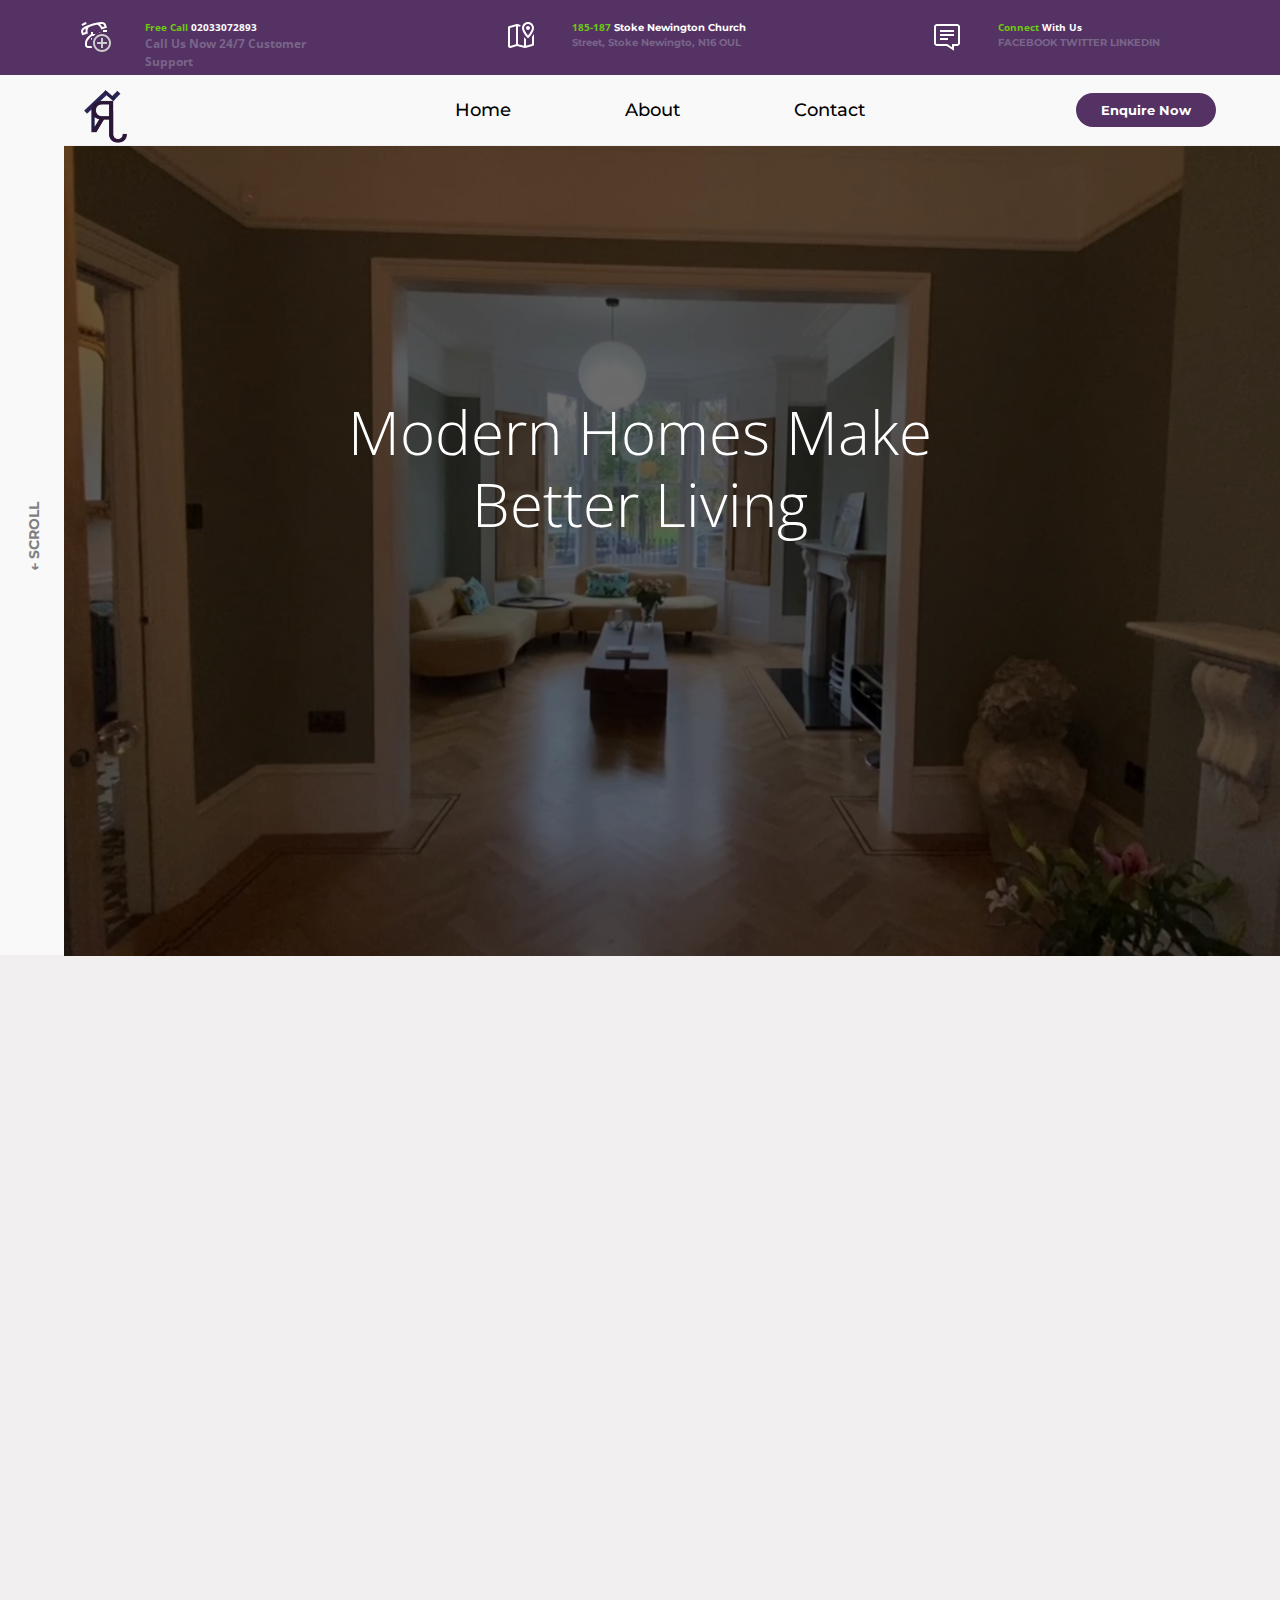
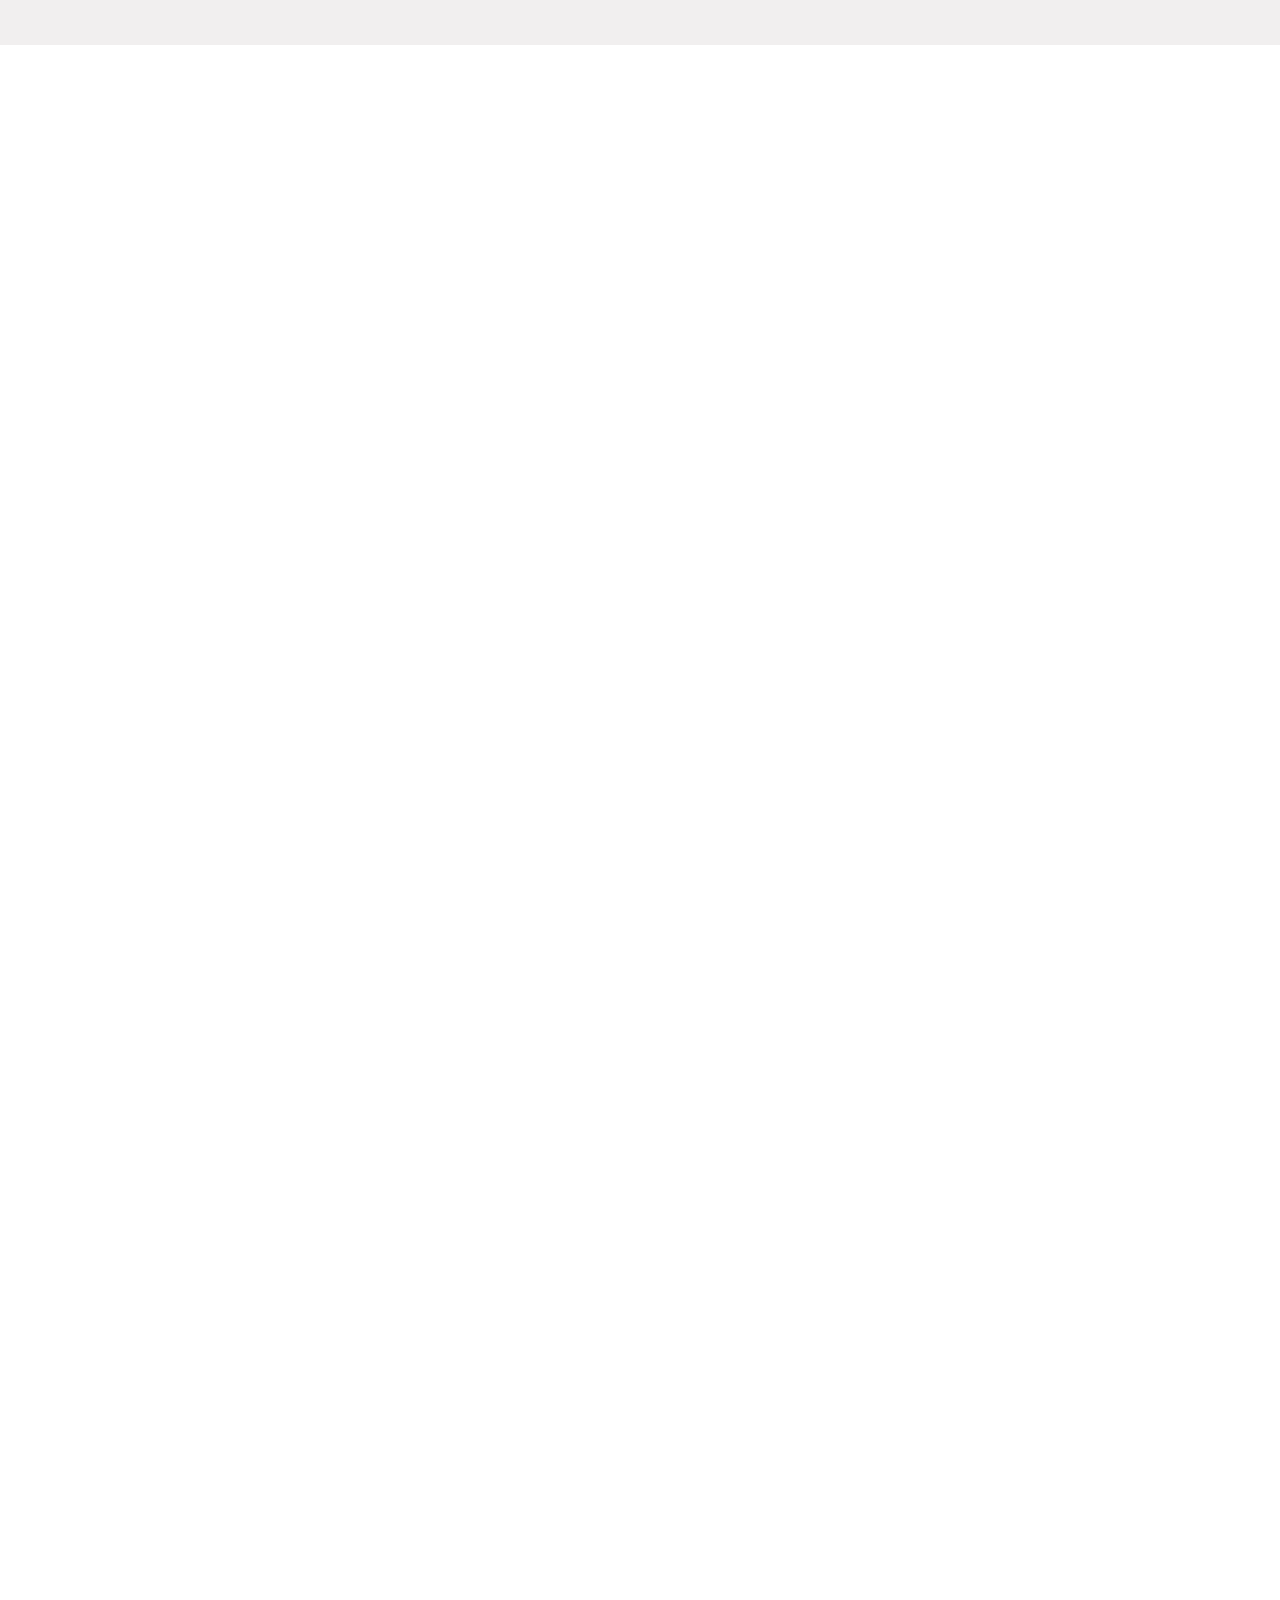
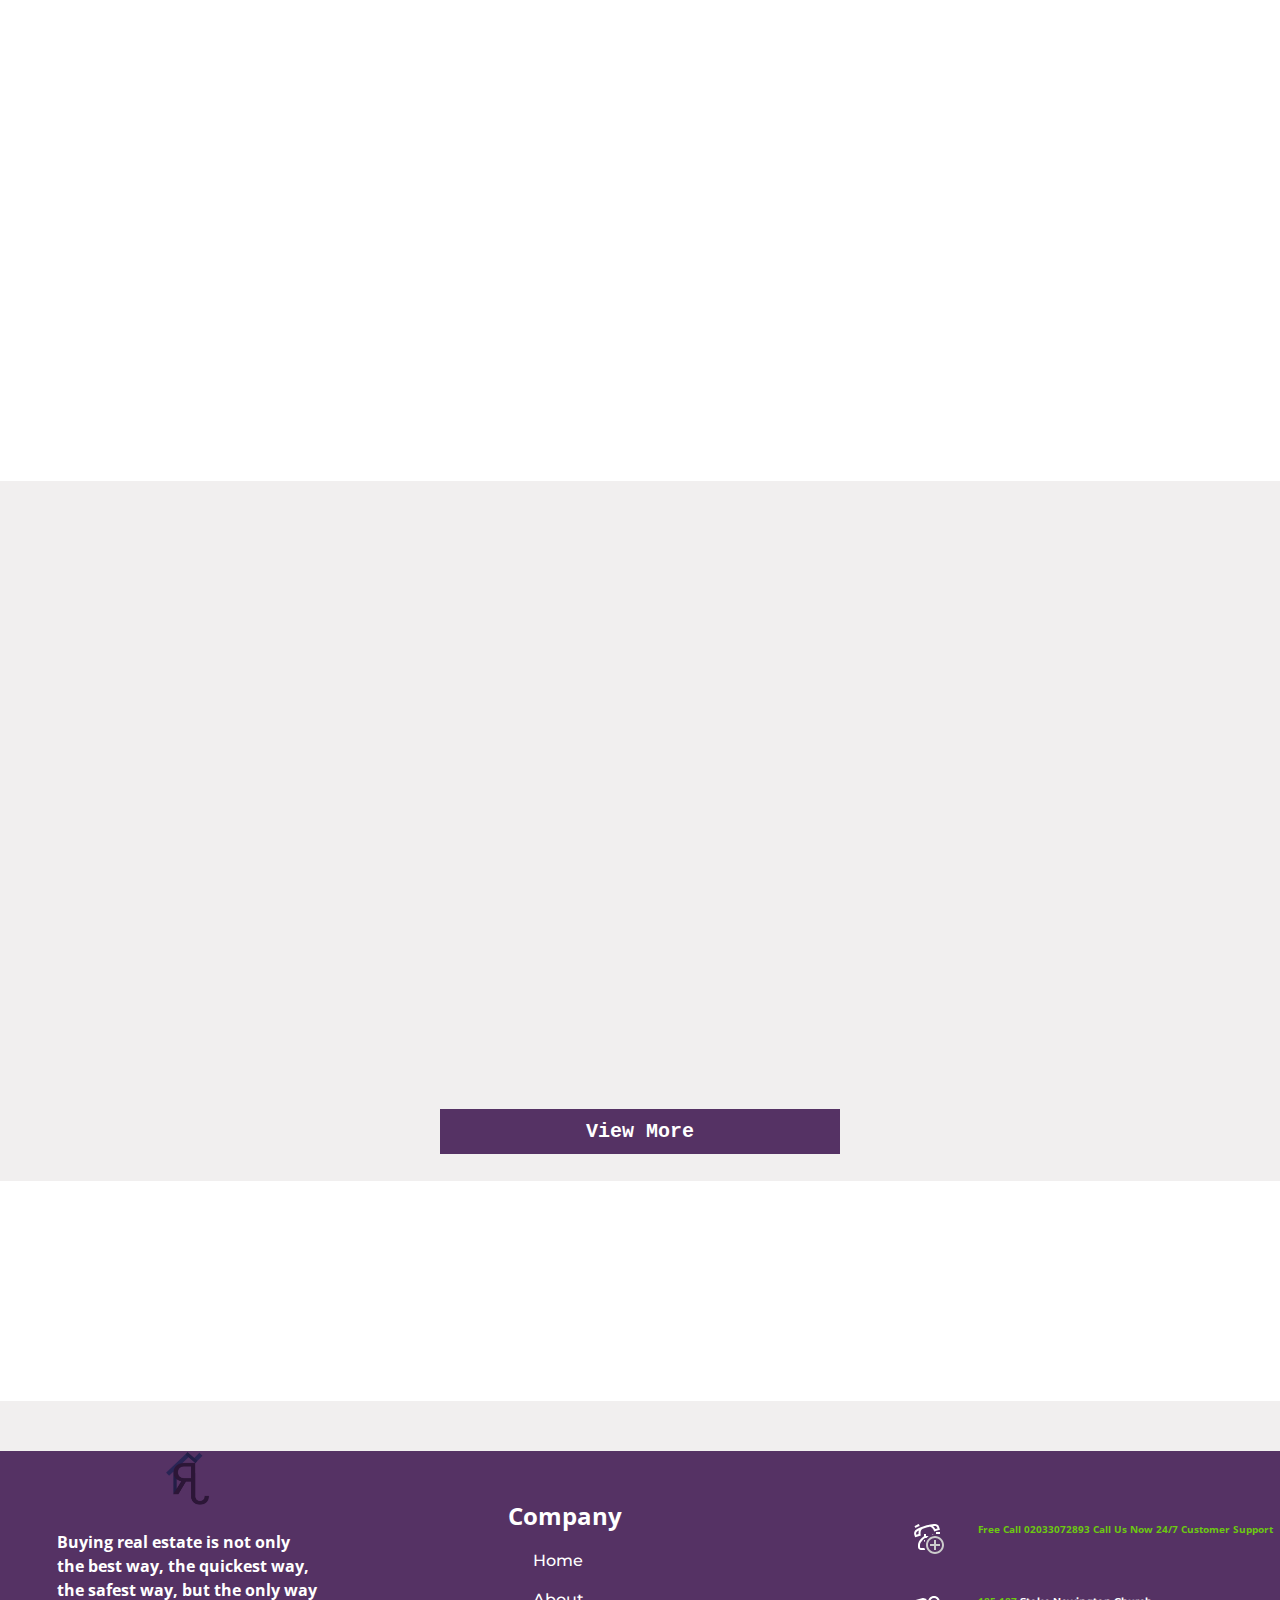
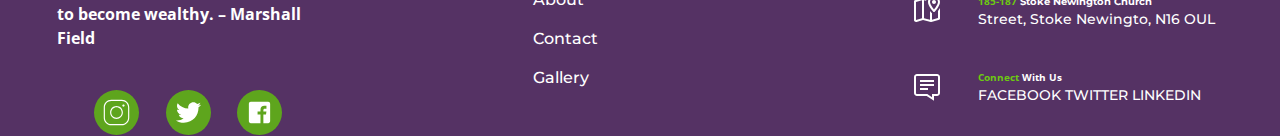
==== index.html @ d10f53e6 "changes to font-sizes" ====
<html lang="en">

<head>
    <link rel="stylesheet" href="stylesheet.css">
    <link rel="stylesheet" href="Gallery.html">
    <meta charset="UTF-8">
    <meta http-equiv="X-UA-Compatible" content="IE=edge">
    <meta name="viewport" content="width=device-width, initial-scale=1.0">
    <title>RPJ Landing Page</title>
</head>

<body>

<section class="Website-banner">
    <div class="banner">
        <div class=" banner2 phone">
            <svg class="svg-icon" xmlns="http://www.w3.org/2000/svg" x="0px" y="0px"
            width="32" height="32"
            viewBox="0 0 172 172"
            style=" fill:#000000;"><g fill="none" fill-rule="nonzero" stroke="none" stroke-width="1" stroke-linecap="butt" stroke-linejoin="miter" stroke-miterlimit="10" stroke-dasharray="" stroke-dashoffset="0" font-family="none" font-weight="none" font-size="none" text-anchor="none" style="mix-blend-mode: normal"><path d="M0,172v-172h172v172z" fill="none"></path><g id="original-icon" fill="#ffffff" opacity="0" visibility="hidden"><path d="M37.12109,11.16993c-10.70801,4.32519 -18.39257,8.52441 -23.89355,12.00976l5.79492,9.07031c4.87109,-3.14942 12.00977,-7.0127 22.12989,-11.16992zM123.96094,11.25391c-8.0625,0 -19.98828,1.0918 -36.44922,5.03906c-0.33594,0.08399 -0.62989,0.08399 -0.92382,0.16797v0.08399c-4.8291,1.17578 -9.95216,2.47753 -15.5791,4.19922c-5.62696,1.72168 -10.62402,3.44335 -15.28516,5.12304h-0.04199c-0.20997,0.04199 -0.41993,0.16797 -0.62989,0.25196c-15.99902,5.87891 -26.62305,11.58984 -33.38379,16.125c-3.82129,2.51953 -6.67676,6.25683 -8.48242,10.49804c-1.84766,4.24121 -2.7295,9.1543 -1.25977,13.9834l4.70313,15.41114l5.12305,-1.51172l5.12304,-1.5957l20.66016,-6.21484l-0.96582,-4.8291c0,0 -1.38574,-7.09668 -0.37793,-14.65527c0.5459,-3.82129 1.67969,-7.60059 3.61133,-10.58203c1.46972,-2.22559 3.31737,-4.07325 6.00487,-5.45899c0.042,0 0.08399,0 0.12598,0c0.67188,-0.37793 1.46973,-0.62989 2.30957,-0.92382c4.74511,-1.76368 9.99414,-3.52734 15.87304,-5.33301c6.04688,-1.84766 11.54785,-3.31739 16.58692,-4.49317c0.29395,-0.08398 0.5459,-0.12598 0.83984,-0.16797c0.50391,-0.12598 0.92383,-0.16797 1.42774,-0.29395c2.93945,-0.33594 5.41699,0.16797 7.85253,1.21778c3.2754,1.38574 6.34082,3.90527 8.86035,6.76074c5.08105,5.75293 7.85254,12.3877 7.85254,12.3877l1.84766,4.57715l20.70215,-6.25683l10.24609,-3.10743l-4.66114,-15.45312c-1.46972,-4.8291 -4.87109,-8.44043 -8.77636,-10.91797c-3.90527,-2.51953 -8.35645,-4.03125 -12.93359,-4.03125zM123.96094,22.00391c1.97364,0 4.8291,0.83984 7.09668,2.26758c2.26758,1.46972 3.86328,3.48534 4.3252,5.03906l1.55371,5.12304l-12.13574,3.69531c-1.30176,-2.72949 -2.35156,-5.87891 -7.05469,-11.16992c-1.30176,-1.51172 -2.89746,-2.89747 -4.53516,-4.28321c4.15723,-0.41992 7.89453,-0.67187 10.75,-0.67187zM36.95313,45.77149c-0.62989,2.01563 -1.13379,4.07324 -1.42773,6.04688c-0.96582,7.09668 -0.08399,10.24609 0.37793,13.26953l-12.13574,3.69531l-1.55372,-5.16504c-0.46191,-1.59571 -0.29394,-4.11524 0.79785,-6.59277c1.0918,-2.47754 2.98145,-4.74513 4.61915,-5.87891c2.35156,-1.59571 5.58496,-3.44336 9.32226,-5.375zM129,53.75v10.75h21.5v-10.75zM64.5,64.5v11.42188l-0.50391,0.33594c0,0 -7.76855,5.66895 -15.5371,14.19336c-7.81055,8.48242 -16.20899,19.94628 -16.20899,33.17382v10.75c0,8.86035 7.26465,16.125 16.125,16.125h86c8.86035,0 16.125,-7.26465 16.125,-16.125v-10.75c0,-13.22754 -8.39844,-24.69141 -16.16699,-33.17382c-7.81055,-8.52442 -15.5791,-14.19336 -15.5791,-14.19336l-0.50391,-0.33594v-11.42187h-10.75v10.75h-32.25v-10.75zM69.20313,86h44.34375c0.96582,0.75586 6.4248,4.70313 12.80761,11.67383c7.0127,7.64257 13.39551,17.67871 13.39551,25.95117v10.75c0,3.02344 -2.35156,5.375 -5.375,5.375h-86c-3.02344,0 -5.375,-2.35156 -5.375,-5.375v-10.75c0,-8.27246 6.38281,-18.30859 13.35352,-25.95117c6.4248,-6.97071 11.88378,-10.91797 12.8496,-11.67383zM64.5,96.75v10.75h10.75v-10.75zM86,96.75v10.75h10.75v-10.75zM107.5,96.75v10.75h10.75v-10.75zM64.5,118.25v10.75h10.75v-10.75zM86,118.25v10.75h10.75v-10.75zM107.5,118.25v10.75h10.75v-10.75z"></path></g><g id="subtracted-icon" fill="#ffffff"><path d="M41.15234,21.08008c-10.12011,4.15722 -17.25879,8.0205 -22.12989,11.16992l-5.79492,-9.07031c5.50098,-3.48535 13.18554,-7.68457 23.89355,-12.00976zM136.89453,15.28516c3.90527,2.47754 7.30665,6.08886 8.77636,10.91797l4.66114,15.45313l-10.24609,3.10743l-20.70215,6.25683l-1.84766,-4.57715c0,0 -2.77149,-6.63477 -7.85254,-12.3877c-2.51953,-2.85547 -5.58496,-5.375 -8.86035,-6.76074c-2.43554,-1.04981 -4.91308,-1.55372 -7.85253,-1.21778c-0.50391,0.12598 -0.92383,0.16797 -1.42774,0.29395c-0.29395,0.04199 -0.5459,0.08399 -0.83984,0.16797c-5.03906,1.17578 -10.54004,2.64551 -16.58692,4.49317c-5.87891,1.80567 -11.12793,3.56933 -15.87304,5.33301c-0.83984,0.29394 -1.6377,0.5459 -2.30957,0.92382c-0.04199,0 -0.08398,0 -0.12598,0c-2.6875,1.38574 -4.53516,3.2334 -6.00487,5.45899c-1.93165,2.98144 -3.06544,6.76074 -3.61133,10.58203c-1.00781,7.55859 0.37793,14.65527 0.37793,14.65527l0.96582,4.8291l-20.66016,6.21484l-5.12304,1.5957l-5.12305,1.51172l-4.70312,-15.41114c-1.46973,-4.82909 -0.58789,-9.74219 1.25977,-13.9834c1.80566,-4.24121 4.66112,-7.97851 8.48242,-10.49804c6.76074,-4.53516 17.38477,-10.24609 33.38379,-16.125c0.20996,-0.08399 0.41992,-0.20997 0.62989,-0.25196h0.04199c4.66114,-1.67969 9.6582,-3.40136 15.28516,-5.12304c5.62695,-1.72169 10.75,-3.02344 15.5791,-4.19922v-0.08399c0.29394,-0.08398 0.58789,-0.08398 0.92382,-0.16797c16.46094,-3.94726 28.38672,-5.03906 36.44922,-5.03906c4.57715,0 9.02832,1.51172 12.93359,4.03125zM113.21094,22.67578c1.6377,1.38574 3.2334,2.77149 4.53516,4.28321c4.70313,5.29101 5.75293,8.44043 7.05469,11.16992l12.13574,-3.69531l-1.55371,-5.12304c-0.46192,-1.55372 -2.05761,-3.56934 -4.3252,-5.03906c-2.26757,-1.42774 -5.12304,-2.26758 -7.09668,-2.26758c-2.85547,0 -6.59277,0.25196 -10.75,0.67188zM27.63086,51.14649c-1.6377,1.13378 -3.52734,3.40136 -4.61915,5.87891c-1.09179,2.47753 -1.25976,4.99706 -0.79785,6.59277l1.55372,5.16504l12.13574,-3.69531c-0.46192,-3.02344 -1.34375,-6.17285 -0.37793,-13.26953c0.29394,-1.97364 0.79784,-4.03125 1.42773,-6.04687c-3.7373,1.93164 -6.9707,3.77929 -9.32226,5.375zM150.5,53.75v10.75h-21.5v-10.75zM75.25,64.5v10.75h14.42144c-4.33526,3.05242 -8.24394,6.67207 -11.61707,10.75h-8.85124c-0.96582,0.75586 -6.4248,4.70313 -12.8496,11.67383c-6.97071,7.64257 -13.35352,17.67871 -13.35352,25.95117v10.75c0,3.02344 2.35156,5.375 5.375,5.375h18.36095c1.06404,3.74692 2.48929,7.34366 4.23552,10.75h-22.59647c-8.86035,0 -16.125,-7.26465 -16.125,-16.125v-10.75c0,-13.22754 8.39844,-24.69141 16.20899,-33.17382c7.76855,-8.52442 15.5371,-14.19336 15.5371,-14.19336l0.50391,-0.33594v-11.42187zM107.5,64.5h10.75v0.24236c-3.69058,0.33433 -7.28452,1.00947 -10.75,1.99359zM64.5,107.5v-10.75h6.47147c-1.74623,3.40634 -3.17147,7.00308 -4.23552,10.75z"></path></g><g><g id="Layer_1" fill="#cccccc"><g><path d="M123.625,75.25c-26.67075,0 -48.375,21.70425 -48.375,48.375c0,26.67075 21.70425,48.375 48.375,48.375c26.67075,0 48.375,-21.70425 48.375,-48.375c0,-26.67075 -21.70425,-48.375 -48.375,-48.375zM123.625,161.25c-20.7475,0 -37.625,-16.8775 -37.625,-37.625c0,-20.7475 16.8775,-37.625 37.625,-37.625c20.7475,0 37.625,16.8775 37.625,37.625c0,20.7475 -16.8775,37.625 -37.625,37.625z"></path><path d="M129,118.25v-21.5h-10.75v21.5h-21.5v10.75h21.5v21.5h10.75v-21.5h21.5v-10.75z"></path></g></g><g id="Layer_1" fill="#000000" opacity="0"><g><path d="M123.625,64.5c-32.594,0 -59.125,26.531 -59.125,59.125c0,32.594 26.531,59.125 59.125,59.125c32.594,0 59.125,-26.531 59.125,-59.125c0,-32.594 -26.531,-59.125 -59.125,-59.125z"></path></g></g></g></g></svg>
            <p class="bannerTxt"><span>Free Call <span class="span2">02033072893</span></span> Call Us Now 24/7 Customer Support</p>
        </div>
        <div class=" banner2 location">
            <svg class="svg-icon" xmlns="http://www.w3.org/2000/svg" x="0px" y="0px"
width="32" height="32"
viewBox="0 0 172 172"
style=" fill:#000000;"><g fill="none" fill-rule="nonzero" stroke="none" stroke-width="1" stroke-linecap="butt" stroke-linejoin="miter" stroke-miterlimit="10" stroke-dasharray="" stroke-dashoffset="0" font-family="none" font-weight="none" font-size="none" text-anchor="none" style="mix-blend-mode: normal"><path d="M0,172v-172h172v172z" fill="none"></path><g fill="#ffffff"><path d="M118.25,10.75c-17.7627,0 -32.25,14.4873 -32.25,32.25c0,11.96777 7.43261,24.22949 14.36133,34.26563c6.9707,10.07813 13.89941,17.72071 13.89941,17.72071c1.04981,1.13378 2.47754,1.76367 3.98926,1.76367c1.51172,0 2.93946,-0.62989 3.98926,-1.76367c0,0 6.92871,-7.64258 13.85742,-17.72071c6.97071,-10.03614 14.40332,-22.29785 14.40332,-34.26562c0,-17.7627 -14.4873,-32.25 -32.25,-32.25zM118.25,21.5c11.92578,0 21.5,9.57422 21.5,21.5c0,6.84473 -6.00489,18.77051 -12.47168,28.21875c-4.53516,6.50879 -6.67676,8.77636 -9.02832,11.50586c-2.35156,-2.7295 -4.49317,-4.99707 -9.02832,-11.50586c-6.46679,-9.44824 -12.47168,-21.37402 -12.47168,-28.21875c0,-11.92578 9.57422,-21.5 21.5,-21.5zM60.42676,21.66797c-0.92383,-0.25195 -1.88965,-0.25195 -2.72949,0.04199l-43,12.09375c-2.35156,0.62989 -3.94727,2.77149 -3.94727,5.16504v100.61328c0,3.35938 1.51172,6.4248 4.11524,8.48243c2.6455,2.05761 6.00487,2.72949 9.40625,1.88965l34.9375,-10.03614l41.61425,10.41406c0.41993,0.12598 0.88184,0.16797 1.30176,0.16797c0.50391,0 0.96582,-0.08398 1.46973,-0.20996l43,-12.26172c2.30957,-0.62989 3.90527,-2.77149 3.90527,-5.16504v-58.11719c-3.48535,5.9209 -7.22266,11.3379 -10.75,15.95703v38.12891l-32.25,9.19629v-34.72754c-0.37793,-0.37793 -0.83984,-0.67187 -1.17578,-1.09179c-2.0996,-2.30957 -5.66895,-6.42481 -9.57422,-11.50586v47.53516l-32.25,-8.0625v-96.41406l11.42188,2.85547c0.20996,-1.46973 0.46192,-2.89746 0.83984,-4.2832c0.41993,-1.93165 1.00781,-3.7793 1.72168,-5.54297c0.08399,-0.20997 0.08399,-0.37794 0.16797,-0.5879zM118.25,32.25c-5.9209,0 -10.75,4.8291 -10.75,10.75c0,5.9209 4.8291,10.75 10.75,10.75c5.9209,0 10.75,-4.8291 10.75,-10.75c0,-5.9209 -4.8291,-10.75 -10.75,-10.75zM53.75,33.97168v96.37207l-32.25,9.23828v-96.54004z"></path></g></g></svg>
            <p class="bannerTxt"><span>185-187 <a href="https://www.google.com/maps/place/Hunters/@51.5611135,-0.0852266,17z/data=!3m1!4b1!4m5!3m4!1s0x48761c7cb82a6807:0x369b32b5ddc1a709!8m2!3d51.5611135!4d-0.0830379"><span class="span2">Stoke Newington Church</span></span>Street, Stoke Newingto, N16 OUL</a></p>
        </div>
        <div class=" banner2 socail">
            <svg class="svg-icon" xmlns="http://www.w3.org/2000/svg" x="0px" y="0px"
width="32" height="32"
viewBox="0 0 172 172"
style=" fill:#000000;"><g fill="none" fill-rule="nonzero" stroke="none" stroke-width="1" stroke-linecap="butt" stroke-linejoin="miter" stroke-miterlimit="10" stroke-dasharray="" stroke-dashoffset="0" font-family="none" font-weight="none" font-size="none" text-anchor="none" style="mix-blend-mode: normal"><path d="M0,172v-172h172v172z" fill="none"></path><g fill="#ffffff"><path d="M26.875,21.5c-8.86035,0 -16.125,7.26465 -16.125,16.125v86c0,8.86035 7.26465,16.125 16.125,16.125h52.1123l39.2627,26.16114v-26.16114h16.125c8.86035,0 16.125,-7.26465 16.125,-16.125v-86c0,-8.86035 -7.26465,-16.125 -16.125,-16.125zM26.875,32.25h107.5c3.02344,0 5.375,2.35156 5.375,5.375v86c0,3.02344 -2.35156,5.375 -5.375,5.375h-26.875v16.83886l-25.2373,-16.83886h-55.3877c-3.02344,0 -5.375,-2.35156 -5.375,-5.375v-86c0,-3.02344 2.35156,-5.375 5.375,-5.375zM43,53.75v10.75h75.25v-10.75zM43,75.25v10.75h75.25v-10.75zM43,96.75v10.75h43v-10.75z"></path></g></g></svg>
            <p class="bannerTxt"><span>Connect <span class="span2">With Us</span></span><a href="https://en-gb.facebook.com/" target="_blank">FACEBOOK </a><a href="#">TWITTER </a><a href="#">LINKEDIN</a></p>
        </div>
    </div>
</section>

        
    <section class="showcase">

        <header>
            <a class="logo-link" href="index.html"><img src="RPJ LOGO.png" class="logo" alt="Company logo"></a>
            <input type="checkbox" id="nav-toggle" class="nav-toggle">
            <nav>
                <ul class="nav_links">
                    <li><a href="index.html">Home</a></li>
                    <li><a href="About.html">About</a></li>
                    <li><a href="#contact">Contact</a></li>
                </ul>
            </nav>
            <label for="nav-toggle" class="nav-toggle-label">
                <span></span>
            </label>
            <a href="#contact" class="cta"><button>Enquire Now</button></a>
        </header>
        <div class="hero--container">
            <div class="aside">
                <a class="scroll" href="#about"><p> ← SCROLL</p></a>
              </div>
        <div class="video-container">
            <video id="background-vid" src="Brooke Road clip.mp4" width="100%" autoplay muted loop playsinline></video>
        </div>
        <div class="content">
            <h1>Modern Homes Make Better Living</h1>
            <h3 class="reveal">Video Landing Page</h3>
            <a href="#about" class="btn reveal">Read More</a>
        </div>
    </div>

    </section>

    <div  class="about-Container">
        <div id="about" class="content-About reveal2">
            <h2>RPJ Properties</h2>
            <p>RPJ Development is one of London’s leading residential-led mixed-used developers.</p>
            <p>Our focus on unlocking value from complex urban settings has enabled us to transform London’s landscape and deliver high-quality housing and spaces for people to live, play and work in.</p>
            <p>Our developments reflect the diversity, vibrancy and eminence of one of the most inspiring cities in the world. Bespoke design and uncompromising quality define us.</p>
            <a href="About.html" class="anchor-button"><button class="cta-btn">View More</button></a>
        </div>
    </div>




<div class="empty-space3"></div>

<section class="Gallery-2 reveal">

    <h2 class="Gallery-cta">Why Choose RPJ Properties</h2>
    <br>
    <h3 class="Gallery-cta">EXPERIENCE THE DIFFERENCE</h3>
    <p class="Gallery-cta">RPJ Development is a leading UK property investment company with a wealth of experience in delivering landmark residential developments. We’ve helped deliver a portfolio worth over £717 million, meaning we understand the property market.<br><br>
    From our market research to our distribution and award-winning customer service, RPJ Properties can take the hassle out of investing, providing a truly hands-off experience. We do the hard work. You get the benefits.</p>
        <div class="Gallery-Container1">
        <div class="Gallery-Container2">
            <div class= "one grid-img">
                <div class="Gallery-content">
                <h2>105 BroadWay</h2>
                <h4>London</h4>
                <h5>1-Bed Apartment, 2-Bed Apartment</h5>
            </div>
            </div>

            <div class="two grid-img">
                <div class="Gallery-content">
                    <h2>Pavilion Road</h2>
                    <h4>London</h4>
                    <h5>3-Bed House</h5>
                </div>
            </div>
            <div class="three grid-img">
                <div class="Gallery-content">
                    <h2>St Martins's Close</h2>
                    <h4>Birmingham</h4>
                    <h5>Sold Out</h5>
                </div>
            </div>
            <div class="four grid-img">
                <div class="Gallery-content">
                    <h2>The Grand Exchange</h2>
                    <h4>London</h4>
                    <h5>Sold Out</h5>
                </div>
            </div>
            <div class="five grid-img">
                <div class="Gallery-content">
                    <h2>Queen's Court</h2>
                    <h4>London</h4>
                    <h5>Sold Out</h5>
                </div>
            </div>
            <div class="six grid-img">
                <div class="Gallery-content">
                    <h2>Lockside Wharf</h2>
                    <h4>London</h4>
                    <h5>Sold Out</h5>
                </div>
            </div>
        </div>
      
            
        <div class="button-div">
            <a href="Gallery.html" class="anchor-button"><button class="cta-btn">View More</button></a>
    </div>
    </div>

    <section class="mobile-development">
        <div class="Developments-container2">
            <div class="properties-container">
                <div class="property-card-container">
                <div class="property one">
                    <div class="Gallery-content">
                        <h2>Pavilion Road</h2>
                        <h4>London</h4>
                        <h5>3-Bed House</h5>
                    </div>
                </div>
                <div class="property two">
                    <div class="Gallery-content">
                        <h2>Pavilion Road</h2>
                        <h4>London</h4>
                        <h5>3-Bed House</h5>
                    </div>
                </div>
                <div class="property three">
                    <div class="Gallery-content">
                        <h2>St Martins's Close</h2>
                        <h4>Birmingham</h4>
                        <h5>Sold Out</h5>
                    </div>
                </div>
                <div class="property four">
                    <div class="Gallery-content">
                        <h2>The Grand Exchange</h2>
                        <h4>London</h4>
                        <h5>Sold Out</h5>
                    </div> 
                </div>
                
            </div>
            </div>
            <div class="button-div">
                <a href="Gallery.html" class="anchor-button"><button class="cta-btn">View More</button></a>
            </div>
        </section>
    </section>

    
   

    <div class="faqs-section reveal">
        <div class="faq-container">
            <h2>Frequently Asked Questions</h2>
            <div class="accordion">
                <div class="accordion-items">
                    <button id="accordion-button-1" aria-expanded="false">
                        <span class="accordion-title">CAN INTERNATIONAL INVESTORS BUY PROPERTY IN THE UK?</span>
                        <span class="icon" aria-hidden="true"></span>
                    </button>
                    <div class="accordion-content">
                        <p>UK property has long been a safe haven for overseas investors, and in recent months, the number of overseas landlords in the market has reached an all-time high.
                            According to research, there are around 184,000 international landlords with UK properties, which has increased 19% in the past five years alone.
                            While the process of purchasing UK property from overseas is generally a longer process and comes with more considerations, the returns often compensate for these. For overseas landlords purchasing additional property in the UK, a 3% charge will need to be paid.
                            This 3% will also be stacked with the 2% Stamp Duty Land Tax surcharge that applies to overseas investors.</p>
                    </div>
                </div>

                <div class="accordion-items">
                    <button id="accordion-button-1" aria-expanded="false">
                        <span class="accordion-title">CAN OVERSEAS BUYERS GET A UK BUY-TO-LET MORTGAGE?</span>
                        <span class="icon" aria-hidden="true"></span>
                    </button>
                    <div class="accordion-content">
                        <p>The most common ways for an international investor to buy a property is either through cash or by using a specialist buy-to-let product.
                            In the current market, there’s plenty of mortgage products available including specialist products for non-residents and expats. The most important thing? It pays to shop around as speaking with an expert can usually result in you finding the ideal product to suit your needs.</p>
                    </div>
                </div>

                <div class="accordion-items">
                    <button id="accordion-button-1" aria-expanded="false">
                        <span class="accordion-title">CAN I ATTAIN RESIDENCY THROUGH BUYING A UK PROPERTY INVESTMENT?</span>
                        <span class="icon" aria-hidden="true"></span>
                    </button>
                    <div class="accordion-content">
                        <p>No, buying a house in the UK (to live or for buy-to-let) as a non-resident does not give you the right to live in the UK.
                            You will not receive any immigration permissions for buying a UK property and if you are interested in acquiring permanent residency, there are other routes you should take.
                            You can, however, apply for an Investor Visa which is one way of gaining residency in the UK.</p>
                    </div>
                </div>

                <div class="accordion-items">
                    <button id="accordion-button-1" aria-expanded="false">
                        <span class="accordion-title">HOW MANY UK TAXES ARE THERE?</span>
                        <span class="icon" aria-hidden="true"></span>
                    </button>
                    <div class="accordion-content">
                        <p>In the UK, there are several taxes to consider. From Income Tax to Inheritance Tax and Capital Gains Tax, living – or investing – in the UK comes with a variety of different responsibilities.
                            For property investors, the key taxes to be aware of are: Income Tax, Stamp Duty Land Tax, Inheritance Tax and Capital Gains Tax. For those who have plans of staying in the market for a long period of time, it’s crucial to be prepared for every one of these taxes.
                             While Stamp Duty Land Tax will need to be paid when purchasing the property, any rental income will be subject to Income Tax. Additionally, Capital Gains Tax will need to be paid on the sale of the property and estates worth over £325,000 will be subject to Inheritance Tax.</p>
                    </div>
                </div>
            </div>
        </div>
    </div>

    <section class="blog">
        <div class="News-container">
            <div class="blog-container reveal">
                <div class="blog-header"><h2>NEWS AND RESEARCH</h2></div>
                <div class="blog-article-container">
                <div class="blog-post">
                    <img src="steve-smith-Zvvu4zRKijE-unsplash.jpg" alt="">
                    <h4>Interest Rates Rise to 0.5% - What Does It Mean for Investors?</h4>
                   <a class="read-more" href="#"><h3>READ MORE</h3></a> 
                </div>
                <div class="blog-post no-2">
                    <img class="blog-img" src="roselyn-tirado-GDWmu0bFfS4-unsplash.jpg" alt="">
                    <h4>Top 10 Tips for Decorating A Buy-to-Let Property</h4>
                    <a class="read-more" href="#"><h3>READ MORE</h3></a>
                </div>
                <div class="blog-post no-3">
                    <img src="visual-stories-micheile-SoT4-mZhyhE-unsplash.jpg" alt="">
                    <h4>Top 5 Investment Habits to Take into 2022</h4>
                    <a class="read-more" href="#"><h3>READ MORE</h3></a>
                </div>
                <div class="blog-post no-4">
                    <img src="ebba-thoresson-O9vsfZq8UWw-unsplash.jpg" alt="">
                    <h4>Supporting Transition to a Greener Economy</h4>
                    <a class="read-more" href="#"><h3>READ MORE</h3></a>
                </div>
            </div>
            </div>
            <div class="button-div blog-button">
                <a href="index.html" class="anchor-button"><button class="cta-btn">View More</button></a>
            </div>
        </div>
    </section>

        <div class="social-footer ">
            <div class="icon-Container">
                <div class="sm-icon reveal"><a href="#"><svg xmlns="http://www.w3.org/2000/svg" x="0px" y="0px"
                    width="29" height="29"
                    viewBox="0 0 172 172"
                    style=" fill:#000000;"><g fill="none" fill-rule="nonzero" stroke="none" stroke-width="1" stroke-linecap="butt" stroke-linejoin="miter" stroke-miterlimit="10" stroke-dasharray="" stroke-dashoffset="0" font-family="none" font-weight="none" font-size="none" text-anchor="none" style="mix-blend-mode: normal"><path d="M0,172v-172h172v172z" fill="none"></path><g fill="#ffffff"><path d="M55.04,10.32c-24.65626,0 -44.72,20.06374 -44.72,44.72v61.92c0,24.65626 20.06374,44.72 44.72,44.72h61.92c24.65626,0 44.72,-20.06374 44.72,-44.72v-61.92c0,-24.65626 -20.06374,-44.72 -44.72,-44.72zM55.04,17.2h61.92c20.9375,0 37.84,16.9025 37.84,37.84v61.92c0,20.9375 -16.9025,37.84 -37.84,37.84h-61.92c-20.9375,0 -37.84,-16.9025 -37.84,-37.84v-61.92c0,-20.9375 16.9025,-37.84 37.84,-37.84zM127.28,37.84c-3.79972,0 -6.88,3.08028 -6.88,6.88c0,3.79972 3.08028,6.88 6.88,6.88c3.79972,0 6.88,-3.08028 6.88,-6.88c0,-3.79972 -3.08028,-6.88 -6.88,-6.88zM86,48.16c-20.85771,0 -37.84,16.98229 -37.84,37.84c0,20.85771 16.98229,37.84 37.84,37.84c20.85771,0 37.84,-16.98229 37.84,-37.84c0,-20.85771 -16.98229,-37.84 -37.84,-37.84zM86,55.04c17.13948,0 30.96,13.82052 30.96,30.96c0,17.13948 -13.82052,30.96 -30.96,30.96c-17.13948,0 -30.96,-13.82052 -30.96,-30.96c0,-17.13948 13.82052,-30.96 30.96,-30.96z"></path></g></g></svg></a></div>
                <div class="sm-icon reveal"><a href="#"><svg xmlns="http://www.w3.org/2000/svg" x="0px" y="0px"
                    width="29" height="29"
                    viewBox="0 0 172 172"
                    style=" fill:#000000;"><g fill="none" fill-rule="nonzero" stroke="none" stroke-width="1" stroke-linecap="butt" stroke-linejoin="miter" stroke-miterlimit="10" stroke-dasharray="" stroke-dashoffset="0" font-family="none" font-weight="none" font-size="none" text-anchor="none" style="mix-blend-mode: normal"><path d="M0,172v-172h172v172z" fill="none"></path><g fill="#ffffff"><path d="M160.53333,39.77213c-5.4868,2.43667 -11.38067,4.0764 -17.56693,4.816c6.31813,-3.784 11.1628,-9.77533 13.44467,-16.91907c-5.90533,3.50307 -12.4528,6.04867 -19.42453,7.42467c-5.57853,-5.94547 -13.52493,-9.66067 -22.31987,-9.66067c-16.8904,0 -30.5816,13.69693 -30.5816,30.5816c0,2.39653 0.2752,4.73573 0.7912,6.966c-25.41587,-1.2728 -47.94787,-13.4504 -63.038,-31.9576c-2.62587,4.51787 -4.13373,9.7696 -4.13373,15.38253c0,10.60667 5.39507,19.9692 13.59947,25.45027c-5.01093,-0.16053 -9.72947,-1.53653 -13.85173,-3.82413c0,0.13187 0,0.25227 0,0.38413c0,14.82067 10.53787,27.18173 24.53293,29.98533c-2.5628,0.69947 -5.26893,1.07213 -8.06107,1.07213c-1.96653,0 -3.8872,-0.19493 -5.75053,-0.54467c3.89293,12.14893 15.1876,20.99547 28.5692,21.242c-10.46333,8.2044 -23.65,13.09493 -37.98333,13.09493c-2.46533,0 -4.902,-0.14333 -7.29853,-0.43c13.5364,8.67453 29.60693,13.73707 46.88147,13.73707c56.25547,0 87.00907,-46.60053 87.00907,-87.0148c0,-1.3244 -0.02867,-2.64307 -0.086,-3.956c5.97987,-4.3172 11.16853,-9.7008 15.26787,-15.82973z"></path></g></g></svg></a></div>
                <div class="sm-icon reveal">
                    <a href="#"><svg xmlns="http://www.w3.org/2000/svg" x="0px" y="0px"
                        width="29" height="29"
                        viewBox="0 0 172 172" 
                        style=" fill:#000000;"><g fill="none" fill-rule="nonzero" stroke="none" stroke-width="1" stroke-linecap="butt" stroke-linejoin="miter" stroke-miterlimit="10" stroke-dasharray="" stroke-dashoffset="0" font-family="none" font-weight="none" font-size="none" text-anchor="none" style="mix-blend-mode: normal"><path d="M0,172v-172h172v172z" fill="none"></path><g fill="#ffffff"><path d="M137.6,22.93333h-103.2c-6.33533,0 -11.46667,5.13133 -11.46667,11.46667v103.2c0,6.33533 5.13133,11.46667 11.46667,11.46667h57.33333v-51.6h-17.2v-17.2h17.2v-9.2364c0,-17.48667 8.51973,-25.1636 23.05373,-25.1636c6.96027,0 10.64107,0.516 12.384,0.75107v16.44893h-9.91293c-6.16907,0 -8.3248,3.25653 -8.3248,9.84987v7.35013h18.08293l-2.45387,17.2h-15.62907v51.6h28.66667c6.33533,0 11.46667,-5.13133 11.46667,-11.46667v-103.2c0,-6.33533 -5.13707,-11.46667 -11.46667,-11.46667z"></path></g></g></svg></a>
                </div>
            </div>
        </div>


   
 

   
            </div>
        </div>
    </section>
    <div class="empty-space3"></div>
    <div class="Footer">
        <div class="footer-logo">
            <a href="index.html"><img src="RPJ LOGO.png" class="footer_logo" alt="Company logo"></a> 
            <h4>Buying real estate is not only the best way, the quickest way, the safest way, but the only way to become wealthy. – Marshall Field</h4>
            <div class="icons2">
            <div class="footer-icons"><svg xmlns="http://www.w3.org/2000/svg" x="0px" y="0px"
                width="29" height="29"
                viewBox="0 0 172 172"
                style=" fill:#000000;"><g fill="none" fill-rule="nonzero" stroke="none" stroke-width="1" stroke-linecap="butt" stroke-linejoin="miter" stroke-miterlimit="10" stroke-dasharray="" stroke-dashoffset="0" font-family="none" font-weight="none" font-size="none" text-anchor="none" style="mix-blend-mode: normal"><path d="M0,172v-172h172v172z" fill="none"></path><g fill="#ffffff"><path d="M55.04,10.32c-24.65626,0 -44.72,20.06374 -44.72,44.72v61.92c0,24.65626 20.06374,44.72 44.72,44.72h61.92c24.65626,0 44.72,-20.06374 44.72,-44.72v-61.92c0,-24.65626 -20.06374,-44.72 -44.72,-44.72zM55.04,17.2h61.92c20.9375,0 37.84,16.9025 37.84,37.84v61.92c0,20.9375 -16.9025,37.84 -37.84,37.84h-61.92c-20.9375,0 -37.84,-16.9025 -37.84,-37.84v-61.92c0,-20.9375 16.9025,-37.84 37.84,-37.84zM127.28,37.84c-3.79972,0 -6.88,3.08028 -6.88,6.88c0,3.79972 3.08028,6.88 6.88,6.88c3.79972,0 6.88,-3.08028 6.88,-6.88c0,-3.79972 -3.08028,-6.88 -6.88,-6.88zM86,48.16c-20.85771,0 -37.84,16.98229 -37.84,37.84c0,20.85771 16.98229,37.84 37.84,37.84c20.85771,0 37.84,-16.98229 37.84,-37.84c0,-20.85771 -16.98229,-37.84 -37.84,-37.84zM86,55.04c17.13948,0 30.96,13.82052 30.96,30.96c0,17.13948 -13.82052,30.96 -30.96,30.96c-17.13948,0 -30.96,-13.82052 -30.96,-30.96c0,-17.13948 13.82052,-30.96 30.96,-30.96z"></path></g></g></svg></div>
                <div class="footer-icons"><svg xmlns="http://www.w3.org/2000/svg" x="0px" y="0px"
                    width="29" height="29"
                    viewBox="0 0 172 172"
                    style=" fill:#000000;"><g fill="none" fill-rule="nonzero" stroke="none" stroke-width="1" stroke-linecap="butt" stroke-linejoin="miter" stroke-miterlimit="10" stroke-dasharray="" stroke-dashoffset="0" font-family="none" font-weight="none" font-size="none" text-anchor="none" style="mix-blend-mode: normal"><path d="M0,172v-172h172v172z" fill="none"></path><g fill="#ffffff"><path d="M160.53333,39.77213c-5.4868,2.43667 -11.38067,4.0764 -17.56693,4.816c6.31813,-3.784 11.1628,-9.77533 13.44467,-16.91907c-5.90533,3.50307 -12.4528,6.04867 -19.42453,7.42467c-5.57853,-5.94547 -13.52493,-9.66067 -22.31987,-9.66067c-16.8904,0 -30.5816,13.69693 -30.5816,30.5816c0,2.39653 0.2752,4.73573 0.7912,6.966c-25.41587,-1.2728 -47.94787,-13.4504 -63.038,-31.9576c-2.62587,4.51787 -4.13373,9.7696 -4.13373,15.38253c0,10.60667 5.39507,19.9692 13.59947,25.45027c-5.01093,-0.16053 -9.72947,-1.53653 -13.85173,-3.82413c0,0.13187 0,0.25227 0,0.38413c0,14.82067 10.53787,27.18173 24.53293,29.98533c-2.5628,0.69947 -5.26893,1.07213 -8.06107,1.07213c-1.96653,0 -3.8872,-0.19493 -5.75053,-0.54467c3.89293,12.14893 15.1876,20.99547 28.5692,21.242c-10.46333,8.2044 -23.65,13.09493 -37.98333,13.09493c-2.46533,0 -4.902,-0.14333 -7.29853,-0.43c13.5364,8.67453 29.60693,13.73707 46.88147,13.73707c56.25547,0 87.00907,-46.60053 87.00907,-87.0148c0,-1.3244 -0.02867,-2.64307 -0.086,-3.956c5.97987,-4.3172 11.16853,-9.7008 15.26787,-15.82973z"></path></g></g></svg></div>
                    <div class="footer-icons"><svg xmlns="http://www.w3.org/2000/svg" x="0px" y="0px"
                        width="29" height="29"
                        viewBox="0 0 172 172" 
                        style=" fill:#000000;"><g fill="none" fill-rule="nonzero" stroke="none" stroke-width="1" stroke-linecap="butt" stroke-linejoin="miter" stroke-miterlimit="10" stroke-dasharray="" stroke-dashoffset="0" font-family="none" font-weight="none" font-size="none" text-anchor="none" style="mix-blend-mode: normal"><path d="M0,172v-172h172v172z" fill="none"></path><g fill="#ffffff"><path d="M137.6,22.93333h-103.2c-6.33533,0 -11.46667,5.13133 -11.46667,11.46667v103.2c0,6.33533 5.13133,11.46667 11.46667,11.46667h57.33333v-51.6h-17.2v-17.2h17.2v-9.2364c0,-17.48667 8.51973,-25.1636 23.05373,-25.1636c6.96027,0 10.64107,0.516 12.384,0.75107v16.44893h-9.91293c-6.16907,0 -8.3248,3.25653 -8.3248,9.84987v7.35013h18.08293l-2.45387,17.2h-15.62907v51.6h28.66667c6.33533,0 11.46667,-5.13133 11.46667,-11.46667v-103.2c0,-6.33533 -5.13707,-11.46667 -11.46667,-11.46667z"></path></g></g></svg></div>
        
            </div>
        </div>

        <div class="footer-nav">
            <h2>Company</h2>
            <ul>
                <a href="index.html"><li>Home</li></a>
                <a href="#"><li>About</li></a>
                <a href="#"><li>Contact</li></a>
                <a href="Gallery.html"><li>Gallery</li></a>
            </ul>
        </div>

        <div class="footer-banner">
                <div class="banner footer__banner phone">
                    <svg class="svg-icon banner-icon" xmlns="http://www.w3.org/2000/svg" x="0px" y="0px"
                    width="32" height="32"
                    viewBox="0 0 172 172"
                    style=" fill:#000000;"><g fill="none" fill-rule="nonzero" stroke="none" stroke-width="1" stroke-linecap="butt" stroke-linejoin="miter" stroke-miterlimit="10" stroke-dasharray="" stroke-dashoffset="0" font-family="none" font-weight="none" font-size="none" text-anchor="none" style="mix-blend-mode: normal"><path d="M0,172v-172h172v172z" fill="none"></path><g id="original-icon" fill="#ffffff" opacity="0" visibility="hidden"><path d="M37.12109,11.16993c-10.70801,4.32519 -18.39257,8.52441 -23.89355,12.00976l5.79492,9.07031c4.87109,-3.14942 12.00977,-7.0127 22.12989,-11.16992zM123.96094,11.25391c-8.0625,0 -19.98828,1.0918 -36.44922,5.03906c-0.33594,0.08399 -0.62989,0.08399 -0.92382,0.16797v0.08399c-4.8291,1.17578 -9.95216,2.47753 -15.5791,4.19922c-5.62696,1.72168 -10.62402,3.44335 -15.28516,5.12304h-0.04199c-0.20997,0.04199 -0.41993,0.16797 -0.62989,0.25196c-15.99902,5.87891 -26.62305,11.58984 -33.38379,16.125c-3.82129,2.51953 -6.67676,6.25683 -8.48242,10.49804c-1.84766,4.24121 -2.7295,9.1543 -1.25977,13.9834l4.70313,15.41114l5.12305,-1.51172l5.12304,-1.5957l20.66016,-6.21484l-0.96582,-4.8291c0,0 -1.38574,-7.09668 -0.37793,-14.65527c0.5459,-3.82129 1.67969,-7.60059 3.61133,-10.58203c1.46972,-2.22559 3.31737,-4.07325 6.00487,-5.45899c0.042,0 0.08399,0 0.12598,0c0.67188,-0.37793 1.46973,-0.62989 2.30957,-0.92382c4.74511,-1.76368 9.99414,-3.52734 15.87304,-5.33301c6.04688,-1.84766 11.54785,-3.31739 16.58692,-4.49317c0.29395,-0.08398 0.5459,-0.12598 0.83984,-0.16797c0.50391,-0.12598 0.92383,-0.16797 1.42774,-0.29395c2.93945,-0.33594 5.41699,0.16797 7.85253,1.21778c3.2754,1.38574 6.34082,3.90527 8.86035,6.76074c5.08105,5.75293 7.85254,12.3877 7.85254,12.3877l1.84766,4.57715l20.70215,-6.25683l10.24609,-3.10743l-4.66114,-15.45312c-1.46972,-4.8291 -4.87109,-8.44043 -8.77636,-10.91797c-3.90527,-2.51953 -8.35645,-4.03125 -12.93359,-4.03125zM123.96094,22.00391c1.97364,0 4.8291,0.83984 7.09668,2.26758c2.26758,1.46972 3.86328,3.48534 4.3252,5.03906l1.55371,5.12304l-12.13574,3.69531c-1.30176,-2.72949 -2.35156,-5.87891 -7.05469,-11.16992c-1.30176,-1.51172 -2.89746,-2.89747 -4.53516,-4.28321c4.15723,-0.41992 7.89453,-0.67187 10.75,-0.67187zM36.95313,45.77149c-0.62989,2.01563 -1.13379,4.07324 -1.42773,6.04688c-0.96582,7.09668 -0.08399,10.24609 0.37793,13.26953l-12.13574,3.69531l-1.55372,-5.16504c-0.46191,-1.59571 -0.29394,-4.11524 0.79785,-6.59277c1.0918,-2.47754 2.98145,-4.74513 4.61915,-5.87891c2.35156,-1.59571 5.58496,-3.44336 9.32226,-5.375zM129,53.75v10.75h21.5v-10.75zM64.5,64.5v11.42188l-0.50391,0.33594c0,0 -7.76855,5.66895 -15.5371,14.19336c-7.81055,8.48242 -16.20899,19.94628 -16.20899,33.17382v10.75c0,8.86035 7.26465,16.125 16.125,16.125h86c8.86035,0 16.125,-7.26465 16.125,-16.125v-10.75c0,-13.22754 -8.39844,-24.69141 -16.16699,-33.17382c-7.81055,-8.52442 -15.5791,-14.19336 -15.5791,-14.19336l-0.50391,-0.33594v-11.42187h-10.75v10.75h-32.25v-10.75zM69.20313,86h44.34375c0.96582,0.75586 6.4248,4.70313 12.80761,11.67383c7.0127,7.64257 13.39551,17.67871 13.39551,25.95117v10.75c0,3.02344 -2.35156,5.375 -5.375,5.375h-86c-3.02344,0 -5.375,-2.35156 -5.375,-5.375v-10.75c0,-8.27246 6.38281,-18.30859 13.35352,-25.95117c6.4248,-6.97071 11.88378,-10.91797 12.8496,-11.67383zM64.5,96.75v10.75h10.75v-10.75zM86,96.75v10.75h10.75v-10.75zM107.5,96.75v10.75h10.75v-10.75zM64.5,118.25v10.75h10.75v-10.75zM86,118.25v10.75h10.75v-10.75zM107.5,118.25v10.75h10.75v-10.75z"></path></g><g id="subtracted-icon" fill="#ffffff"><path d="M41.15234,21.08008c-10.12011,4.15722 -17.25879,8.0205 -22.12989,11.16992l-5.79492,-9.07031c5.50098,-3.48535 13.18554,-7.68457 23.89355,-12.00976zM136.89453,15.28516c3.90527,2.47754 7.30665,6.08886 8.77636,10.91797l4.66114,15.45313l-10.24609,3.10743l-20.70215,6.25683l-1.84766,-4.57715c0,0 -2.77149,-6.63477 -7.85254,-12.3877c-2.51953,-2.85547 -5.58496,-5.375 -8.86035,-6.76074c-2.43554,-1.04981 -4.91308,-1.55372 -7.85253,-1.21778c-0.50391,0.12598 -0.92383,0.16797 -1.42774,0.29395c-0.29395,0.04199 -0.5459,0.08399 -0.83984,0.16797c-5.03906,1.17578 -10.54004,2.64551 -16.58692,4.49317c-5.87891,1.80567 -11.12793,3.56933 -15.87304,5.33301c-0.83984,0.29394 -1.6377,0.5459 -2.30957,0.92382c-0.04199,0 -0.08398,0 -0.12598,0c-2.6875,1.38574 -4.53516,3.2334 -6.00487,5.45899c-1.93165,2.98144 -3.06544,6.76074 -3.61133,10.58203c-1.00781,7.55859 0.37793,14.65527 0.37793,14.65527l0.96582,4.8291l-20.66016,6.21484l-5.12304,1.5957l-5.12305,1.51172l-4.70312,-15.41114c-1.46973,-4.82909 -0.58789,-9.74219 1.25977,-13.9834c1.80566,-4.24121 4.66112,-7.97851 8.48242,-10.49804c6.76074,-4.53516 17.38477,-10.24609 33.38379,-16.125c0.20996,-0.08399 0.41992,-0.20997 0.62989,-0.25196h0.04199c4.66114,-1.67969 9.6582,-3.40136 15.28516,-5.12304c5.62695,-1.72169 10.75,-3.02344 15.5791,-4.19922v-0.08399c0.29394,-0.08398 0.58789,-0.08398 0.92382,-0.16797c16.46094,-3.94726 28.38672,-5.03906 36.44922,-5.03906c4.57715,0 9.02832,1.51172 12.93359,4.03125zM113.21094,22.67578c1.6377,1.38574 3.2334,2.77149 4.53516,4.28321c4.70313,5.29101 5.75293,8.44043 7.05469,11.16992l12.13574,-3.69531l-1.55371,-5.12304c-0.46192,-1.55372 -2.05761,-3.56934 -4.3252,-5.03906c-2.26757,-1.42774 -5.12304,-2.26758 -7.09668,-2.26758c-2.85547,0 -6.59277,0.25196 -10.75,0.67188zM27.63086,51.14649c-1.6377,1.13378 -3.52734,3.40136 -4.61915,5.87891c-1.09179,2.47753 -1.25976,4.99706 -0.79785,6.59277l1.55372,5.16504l12.13574,-3.69531c-0.46192,-3.02344 -1.34375,-6.17285 -0.37793,-13.26953c0.29394,-1.97364 0.79784,-4.03125 1.42773,-6.04687c-3.7373,1.93164 -6.9707,3.77929 -9.32226,5.375zM150.5,53.75v10.75h-21.5v-10.75zM75.25,64.5v10.75h14.42144c-4.33526,3.05242 -8.24394,6.67207 -11.61707,10.75h-8.85124c-0.96582,0.75586 -6.4248,4.70313 -12.8496,11.67383c-6.97071,7.64257 -13.35352,17.67871 -13.35352,25.95117v10.75c0,3.02344 2.35156,5.375 5.375,5.375h18.36095c1.06404,3.74692 2.48929,7.34366 4.23552,10.75h-22.59647c-8.86035,0 -16.125,-7.26465 -16.125,-16.125v-10.75c0,-13.22754 8.39844,-24.69141 16.20899,-33.17382c7.76855,-8.52442 15.5371,-14.19336 15.5371,-14.19336l0.50391,-0.33594v-11.42187zM107.5,64.5h10.75v0.24236c-3.69058,0.33433 -7.28452,1.00947 -10.75,1.99359zM64.5,107.5v-10.75h6.47147c-1.74623,3.40634 -3.17147,7.00308 -4.23552,10.75z"></path></g><g><g id="Layer_1" fill="#cccccc"><g><path d="M123.625,75.25c-26.67075,0 -48.375,21.70425 -48.375,48.375c0,26.67075 21.70425,48.375 48.375,48.375c26.67075,0 48.375,-21.70425 48.375,-48.375c0,-26.67075 -21.70425,-48.375 -48.375,-48.375zM123.625,161.25c-20.7475,0 -37.625,-16.8775 -37.625,-37.625c0,-20.7475 16.8775,-37.625 37.625,-37.625c20.7475,0 37.625,16.8775 37.625,37.625c0,20.7475 -16.8775,37.625 -37.625,37.625z"></path><path d="M129,118.25v-21.5h-10.75v21.5h-21.5v10.75h21.5v21.5h10.75v-21.5h21.5v-10.75z"></path></g></g><g id="Layer_1" fill="#000000" opacity="0"><g><path d="M123.625,64.5c-32.594,0 -59.125,26.531 -59.125,59.125c0,32.594 26.531,59.125 59.125,59.125c32.594,0 59.125,-26.531 59.125,-59.125c0,-32.594 -26.531,-59.125 -59.125,-59.125z"></path></g></g></g></g></svg>
                    <p class="bannerTxt2"><span>Free Call 02033072893 Call Us Now 24/7 Customer Support</p>
                </div>
                <div class="banner  footer__banner location">
                    <svg class="svg-icon banner-icon" xmlns="http://www.w3.org/2000/svg" x="0px" y="0px"
        width="32" height="32"
        viewBox="0 0 172 172"
        style=" fill:#000000;"><g fill="none" fill-rule="nonzero" stroke="none" stroke-width="1" stroke-linecap="butt" stroke-linejoin="miter" stroke-miterlimit="10" stroke-dasharray="" stroke-dashoffset="0" font-family="none" font-weight="none" font-size="none" text-anchor="none" style="mix-blend-mode: normal"><path d="M0,172v-172h172v172z" fill="none"></path><g fill="#ffffff"><path d="M118.25,10.75c-17.7627,0 -32.25,14.4873 -32.25,32.25c0,11.96777 7.43261,24.22949 14.36133,34.26563c6.9707,10.07813 13.89941,17.72071 13.89941,17.72071c1.04981,1.13378 2.47754,1.76367 3.98926,1.76367c1.51172,0 2.93946,-0.62989 3.98926,-1.76367c0,0 6.92871,-7.64258 13.85742,-17.72071c6.97071,-10.03614 14.40332,-22.29785 14.40332,-34.26562c0,-17.7627 -14.4873,-32.25 -32.25,-32.25zM118.25,21.5c11.92578,0 21.5,9.57422 21.5,21.5c0,6.84473 -6.00489,18.77051 -12.47168,28.21875c-4.53516,6.50879 -6.67676,8.77636 -9.02832,11.50586c-2.35156,-2.7295 -4.49317,-4.99707 -9.02832,-11.50586c-6.46679,-9.44824 -12.47168,-21.37402 -12.47168,-28.21875c0,-11.92578 9.57422,-21.5 21.5,-21.5zM60.42676,21.66797c-0.92383,-0.25195 -1.88965,-0.25195 -2.72949,0.04199l-43,12.09375c-2.35156,0.62989 -3.94727,2.77149 -3.94727,5.16504v100.61328c0,3.35938 1.51172,6.4248 4.11524,8.48243c2.6455,2.05761 6.00487,2.72949 9.40625,1.88965l34.9375,-10.03614l41.61425,10.41406c0.41993,0.12598 0.88184,0.16797 1.30176,0.16797c0.50391,0 0.96582,-0.08398 1.46973,-0.20996l43,-12.26172c2.30957,-0.62989 3.90527,-2.77149 3.90527,-5.16504v-58.11719c-3.48535,5.9209 -7.22266,11.3379 -10.75,15.95703v38.12891l-32.25,9.19629v-34.72754c-0.37793,-0.37793 -0.83984,-0.67187 -1.17578,-1.09179c-2.0996,-2.30957 -5.66895,-6.42481 -9.57422,-11.50586v47.53516l-32.25,-8.0625v-96.41406l11.42188,2.85547c0.20996,-1.46973 0.46192,-2.89746 0.83984,-4.2832c0.41993,-1.93165 1.00781,-3.7793 1.72168,-5.54297c0.08399,-0.20997 0.08399,-0.37794 0.16797,-0.5879zM118.25,32.25c-5.9209,0 -10.75,4.8291 -10.75,10.75c0,5.9209 4.8291,10.75 10.75,10.75c5.9209,0 10.75,-4.8291 10.75,-10.75c0,-5.9209 -4.8291,-10.75 -10.75,-10.75zM53.75,33.97168v96.37207l-32.25,9.23828v-96.54004z"></path></g></g></svg>
                    <p class="bannerTxt2"><span>185-187 <a href="https://www.google.com/maps/place/Hunters/@51.5611135,-0.0852266,17z/data=!3m1!4b1!4m5!3m4!1s0x48761c7cb82a6807:0x369b32b5ddc1a709!8m2!3d51.5611135!4d-0.0830379"><span class="span2">Stoke Newington Church</span></span>Street, Stoke Newingto, N16 OUL</a></p>
                </div>
                <div class="banner  footer__banner socail">
                    <svg class="svg-icon banner-icon" xmlns="http://www.w3.org/2000/svg" x="0px" y="0px"
        width="32" height="32"
        viewBox="0 0 172 172"
        style=" fill:#000000;"><g fill="none" fill-rule="nonzero" stroke="none" stroke-width="1" stroke-linecap="butt" stroke-linejoin="miter" stroke-miterlimit="10" stroke-dasharray="" stroke-dashoffset="0" font-family="none" font-weight="none" font-size="none" text-anchor="none" style="mix-blend-mode: normal"><path d="M0,172v-172h172v172z" fill="none"></path><g fill="#ffffff"><path d="M26.875,21.5c-8.86035,0 -16.125,7.26465 -16.125,16.125v86c0,8.86035 7.26465,16.125 16.125,16.125h52.1123l39.2627,26.16114v-26.16114h16.125c8.86035,0 16.125,-7.26465 16.125,-16.125v-86c0,-8.86035 -7.26465,-16.125 -16.125,-16.125zM26.875,32.25h107.5c3.02344,0 5.375,2.35156 5.375,5.375v86c0,3.02344 -2.35156,5.375 -5.375,5.375h-26.875v16.83886l-25.2373,-16.83886h-55.3877c-3.02344,0 -5.375,-2.35156 -5.375,-5.375v-86c0,-3.02344 2.35156,-5.375 5.375,-5.375zM43,53.75v10.75h75.25v-10.75zM43,75.25v10.75h75.25v-10.75zM43,96.75v10.75h43v-10.75z"></path></g></g></svg>
                    <p class="bannerTxt2"><span>Connect <span class="span2">With Us</span></span><a href="https://en-gb.facebook.com/" target="_blank">FACEBOOK </a><a href="#">TWITTER </a><a href="#">LINKEDIN</a></p>
                </div>
            </div>

       

        
            

    </div>
    <script src="app.js"></script>
</body>

</html>
---- stylesheet.css ----
@import url('https://fonts.googleapis.com/css2?family=Open+Sans:wght@300&display=swap');
@import url('https://fonts.googleapis.com/css2?family=Montserrat&display=swap');
@import url('https://fonts.googleapis.com/css2?family=Montserrat:wght@300;400&display=swap');
@import url('https://fonts.googleapis.com/css2?family=Raleway&display=swap');
html {
    scroll-behavior: smooth;
  }

:root {
    --primary-color: #3a4052;
}

* {
    box-sizing: border-box;
    margin: 0;
    padding: 0;
}

body {
    font-family: "Open Sans", sans-serif;
    line-height: 1.5;
    margin: auto;
}

li,
a,
button {
    font-family: "Montserrat", sans-serif;
    font-weight: 500;
   color: white;

}

.card_container {
    width: 1440px;
    height: 2100px;
    margin: auto;
    background-color: red;
}

.logo {
    background-color: transparent;
    margin-right: 100px;
}

/*Section website-banner */
.banner {
    width: 100%;
    background-color:#553264;
    display: flex;
    color: #796589;

}

.banner2 {
    width: 33%;
    height: 10px;
    margin: 20px 70px 45px 70px;
    background-color: ;
    color: white;
    display: flex;
    animation: content-load 900ms ease-in;
    font-size: 8px;
    font-weight: bold;

}

.bannerTxt a {
    text-decoration: none;
    font-size: 10px;
    color: #796589;
    font-weight: bold;
}

.bannerTxt p, span {
font-size: 10px;
font-weight: bold;
}

.bannerTxt a:hover {
    color: #6CC911;
}

.svg-icon {
    margin-right: 25px;
    min-width: 50px;
}

.bannerTxt {
    font-size: 12px;
    color: #796589;
    font-weight: bold;
}
/* end Section website-banner */


/* Section showcase*/

header {
    width: 100%;
    position: absolute;
    clear: both;
    top: 0%;
    left: 0%;
    z-index: 1;
    height: 70px;
    display: flex;
    justify-content: space-between;
    align-items: center;
    padding: 30px 5%;
    background-color: F9F9F9;
    animation: nav-load 1.5s ease-in;
    
}


.logo-link{
    width:100px;
    height: 100px;
    background-color:transparent;
    border-radius: 100px;
    margin: 0px;
    padding: 0px;
    overflow: hidden;
    position: relative;
}

.logo-link img{
    position: absolute;
    top: -20;
    left: 20;
    
}


.showcase {
    position: relative;
    height: 100vh;
    display: flex;
    flex-direction: column;
    align-items: center;
    justify-content: center;
    text-align: center;
    padding: 0 20px;
    color: white;
    background-color: F1EFEF;
  
}

.logo {
    width: 45px;
    cursor: pointer;
    padding: 20px 0px;
    margin-top: 30px;
}

nav {
    padding: 0px;
    margin: -10px;
    position: absolute;
    left: 32%;
}

.nav_links ul li {
    list-style: none;
}

.nav_links li {
    display: inline-block;
    padding: 0px 55px;
    margin: 0px auto;
}

.nav_links li a {
    text-decoration: none;
    transition: all 0.3s ease 0s;
    font-size: 18px;
}

.nav_links li a {
    color: black;
}

.nav_links li a:hover {
    color: #87e135;
}


    

button {
    padding: 9px 25px;
    background-color: #553264;
    border: none;
    border-radius: 50px;
    cursor: pointer;
    transition: all 0.3s ease 0s;
    font-weight: 700;
}

button:hover {
  color: black;
  background-color: black;
}

.video-container {
    position: absolute;
    top: 71;
    left: 5%;
    width: 95%;
    height: 90vh;
    overflow: hidden;
    background: var(--primary-color) url("Brooke Road clip_Moment.jpg") no-repeat center center/cover;

}

.aside{
    position: absolute;
    top:70;
    left: 0;
    width: 5%;
    background-color:F9F9F9;
    height: 90%;
    color: gray;
    animation: nav-load 1.5s ease-in;
    overflow: hidden;
   
}

.aside p {
    position: absolute;
    top: 47%;
    left: 0%; 
    font-size: 14px;
    font-weight: bolder;
    -webkit-transform: rotate(-90deg);
    -moz-transform: rotate(-90deg); 
    -moz-transform: rotate(-90deg); 
}

.scroll{
    white-space: nowrap;
    color: gray;
}

.video-container video {
    min-width: 100%;
    min-height: 100%;
    object-fit: cover;
    position: absolute;
    top: 50%;
    left: 50%;
    transform: translate(-50%, -50%);
}

.video-container::after {
    content: '';
    position: absolute;
    top: 0;
    left: 0;
    width: 100%;
    height: 100%;
    background-color: rgba(0, 0, 0, 0.582);
}

.content {
    z-index: 11;
    position: absolute;
    text-align: center;
    top: 50%;
    left: 50%;
    transform: translate(-50%, -50%);
}

.content h1 {
    width: 100%;
    animation: nav-load 900ms ease-in;
}

.content a {
    background-color: #553264;
}

.content a:hover{
    background-color: black;
}
.nav-toggle {
    display: none;
}

span {
    color: #6CC911;
    background-color: transparent;
    display: block;
}

/* end Section showcase */

.about-Container{
    width: 100%;
    height: auto;
    background-color: rgb(241, 239, 239);
    display: flex;
    justify-content: center;
    align-items: center;
}

.content-About{
    width: 50%;
    height: 620px;
    background-color: rgb(241, 239, 239);
 text-align: center;
 margin-top: 0px;
 
}

.content-About p{
    font-size: 20px;
    margin: 20px auto;
    width: 85%;
    color: #4b4b4b;
    font-family: 'Raleway', sans-serif;
}

.content-About h2{
    font-size: 32px;
    margin: 60px 0px 50px 0px;
    font-family: 'Montserrat', sans-serif;
    font-weight: lighter;
}

.cta-btn{
    width: 400px;
    border-radius: 0px;
    border: 1px solid #553264;
    background: #553264;
    padding: 10px 0px;
    font-size: 20px;
    font-family: monospace;
    cursor: pointer;
    margin:10px;
    color: white;
    position: relative;
    overflow: hidden;
    z-index: 1;
    
}

.grid-img{
    cursor: pointer;
}




.cta-btn::before{
    content: "";
    position: absolute;
    left: 0.95;
    width: 100%;
    height: 0%;
    background-color: white;
    transition: 0.6s;
    z-index: -1;  
}

.cta-btn::before{
    top: 0;
    border-radius: 0 0 50% 50%;  
}

.cta-btn:hover::before{
    height: 190%;
    color: black;
}


/* Section About */
.info-card {
    width: 100%;
    align-items: center;
    height: auto;
    display: flex;
    justify-content: center;
    align-items: center;
    flex-direction: column;
    margin-top: 50px;
    overflow: hidden;
}

.info-card-flex {
    width: 95%;
    background-color: transparent;
    display: flex;
    justify-content: space-between;
    opacity: 1;
}

.info-p {
    width: 80%;
    margin: 10px 0px 20px 0px;
}

.card {
    width: 100%;
    background-color: black;
    color: white;
    border: solid #D1F3B2;
    cursor: pointer;
}

.card-txt {
    margin: 10px;
    text-align: center;
    color: black;
}

.info-container-card {
    width: 30%;
    margin: 10px;
    color: white;
    transition: 0.3s all ease;
}

.info-container-card:hover {
    transform: scale(0.9);
}

.card h2 {
    display: flex;
    justify-content: center;
    align-items: center;
    margin-top: 20px;
    margin-bottom: 20px;
}

.card img {
    width: 100%;
    object-fit: contain;
    border-bottom: solid white;
}

.btn {
    display: inline-block;
    padding: 10px 30px;
    background-color: #87e135;
    color: white;
    border: 1px #fff solid;
    border-radius: 5px;
    margin-top: 25px;
    opacity: 1;
    text-decoration: none;
}

/* end Section About */

/* Section gallery-homepage */
.flex-container {
    width: 100%;
    height: 400px;
    background-color: ;
    display: flex;
    flex-direction: row;
    justify-content: space-between;
    flex-wrap: wrap;
    background-color: #d1f3b2;
}

.slider-frame {
    overflow: hidden;
    height: 400px;
    width: 700px;
    margin-top: 35px;
    background-color:;
}

.slide-images {
    width: 2100px;
    height: 400px;
    margin: -45 0 0 -1400px;
    position: relative;
    -webkit-animation-name: slide_animation;
    -webkit-animation-duration: 33s;
    -webkit-animation-iteration-count: infinite;
    -webkit-animation-direction: alternate;
    -webkit-animation-play-state: running;

}

.img-container {
    height: 400px;
    width: 700px;
    position: relative;
    float: left;
    margin-top: 40px;

}

.img-slideshow {
    width: 100%;
    object-fit: contain;
}

.content-container {
    width: 30px;
    flex-grow: 0.91;
    flex-shrink: 0;
    display: flex;
    justify-content: center;
    align-items: center;
    background-color: white;
    overflow: hidden;

}

.content-container2 {
    display: none;
}

.content2 {
    width: 70%;
    height: 70%;
    background-color: transparent;
    display: flex;
    flex-direction: column;
    justify-content: center;
    align-items: center;
    text-align: center;
}

.content2 button {
    padding: 10px 40px;
    background-color: #7cf10d;
    border: none;
    border-radius: 5px;
    cursor: pointer;
    transition: all 0.3s ease 0s;
    font-weight: 700;
}

.cta2 {
    padding: 10px 25px;
    border: none;
    border-radius: 50px;
    cursor: pointer;
    transition: all 0.3s ease 0s;
    font-weight: 700;
    margin: 20px 0px
}

.cta-btn a{
    text-decoration: none;
}


/* end Section gallery-homepage */

.faqs-section{
    width: 100%;
    height: 80vh;
    background-color:;
    margin-top: 0px;
    display: flex;
    justify-content: center;
    align-items: center;
}

.faq-container{
    margin: 0;
padding: 3rem;
width: 100%;

}

.faq-container h2{
    text-align: center;
    margin-bottom: 25px;
}


.accordion .accordion-items{
border-bottom:1px solid #e5e5e5;
}



.accordion .accordion-items button[aria-epanded='true']{
    border-bottom: 1px solid #03b5d2;
}

.accordion-content{
    padding: px;
}

.accordion button {
    position: relative;
    display: block;
    text-align: left;
    width: 100%;
    padding: 1em 0;
    color: #7288a2;
    font-size: 1.15rem;
    font-weight: 400;
    border:none;
    background: none;
    outline: none;
}

.accordion button:hover,
.accordion button:focus{
    cursor: pointer;
    color: #03b5d2;

}

.accordion button:hover::after,
.accordion button:focus::after{
    cursor: pointer;
    color: #03b5d2;
    border: 1px solid #03b5d2;
}

.accordion button .accordion-title {
    padding: 1em 1.5em 1em 0;
}

.accordion button .icon {
    display:inline-block ;
    position: absolute;
    top: 18px;
    right: 0;
    width: 22px;
    height: 22px;
    border:1px solid;
    border-radius: 22px;

}

.accordion button .icon::before {
  display: block;
  position: absolute;
  content: '';
  top: 9px;
  left: 5px;
  width: 10px;
  height: 2px;
  background: currentColor;

}

.accordion button .icon::after {
    display: block;
    position: absolute;
    content: '';
    top: 5px;
    left: 9px;
    width: 2px;
    height: 10px;
    background: currentColor;
}  

.accordion button[aria-expanded='true'] {
    color: #03b5d2;
}

.accordion button[aria-expanded='true'] .icon::after{
width: 0;
}

.accordion button[aria-expanded='true'] + .accordion-content{
    opacity:1 ;
    max-height: 9em;
    transition: all 200ms linear;
    will-change: opacity, max-height;
}

.accordion .accordion-content{
    opacity:0;
    max-height: 0;
    overflow: hidden;
    transition: opacity 200ms linear, max-height 200ms linear ;
    will-change: opacity, max-height;
}

.accordion .accordion-content p {
    font-size: 12px;
    font-weight: 300;
    margin: 2em;
}

.accordion-title{
    color: black;
    font-size: 14px;
}


h2.Gallery-cta{
    text-align: center;
    width: 70%;
    margin: 30 auto;
    font-size: 50px;
    font-family: 'Montserrat', sans-serif;
}

h3.Gallery-cta{
    text-align: center;
    width: 70%;
    margin: 0 auto;
    font-size: 32px;
    font-family: 'Raleway', sans-serif;
    font-weight: lighter;
}

p.Gallery-cta{
    text-align: center;
    width: 70%;
    margin: 15px auto;
    font-size: 16px;
    font-family: 'Raleway', sans-serif;
    font-weight: lighter;
}



.button-div{
    margin-top: 50px;
    width: 100%;
    height: 80px;
    display: flex;
    justify-content: center;
    align-items: center;
}




.Gallery-Container1{
    width: 95%;
    margin: 0 auto;
    height: auto;
    margin-top: 50px;
    
}


.Gallery-Container2{
display: grid;
grid-template-columns: repeat(4, 1fr);
gap: 30px;
grid-auto-rows: minmax(100px, auto);
padding: 10px;
color: white;


}

.Gallery-content{
position: absolute;
top:230;
left: 30;
}

.grid-img{
    opacity: 0.7;
    transition: all .2s ease-in-out;
}

.grid-img:hover{
    transform: scale(1.02);
}

.grid-img:hover{
    opacity: 1;
    transition: 800ms;
}

.one{
    grid-column: 1 / 2;
    grid-row: 1/ 4;
    border-radius:15px;
    background-image: url("samuel-regan-asante-Mn6hv2vjD_E-unsplash.jpg");
    background-repeat: no-repeat;
    background-size: cover;
    position: relative;
}


.two{
    grid-column: 2 / 5;
    grid-row: 1 / 4;
    border-radius:15px;
    object-fit: contain;
    background-image: url("martin-sepion-NP9VBSCzEuU-unsplash (2).jpg");
    background-repeat: no-repeat;
    background-position: top top;
    background-size: cover;
    position: relative;
}



.three{
    grid-column: 1 / 2;
    grid-row: 4/ 7 ;
    background-color: #4daa7e;
    border-radius:15px;
    object-fit: contain;
    background-image: url("jonny-gios-EeOKpqx9CtM-unsplash.jpg");
    background-repeat: no-repeat;
    background-position: top center;
    background-size: cover;
    position: relative;
}
.four{
    grid-column: 2/ 3;
    grid-row: 4/ 7;
    background-color: #e20938;
    border-radius:15px;
    object-fit: contain;
    background-image: url("pexels-adrien-olichon-3884472.jpg");
    background-repeat: no-repeat;
    background-position: center;
    background-size: cover;
    position: relative;
}
.five{
    grid-column: 3/ 4;
    grid-row: 4/ 7;
    background-color: #d7e611;
    border-radius:15px;
    object-fit: contain;
    background-image: url("pexels-roméo-1560099.jpg");
    background-repeat: no-repeat;
    background-position: center;
    background-size: cover;
    position: relative;
}
.six{
    grid-column: 4/ 5;
    grid-row: 4/ 7;
    background-color: #000000;
    border-radius:15px;
    object-fit: contain;
    background-image: url("burcin-ergunt--AQ-cpajVVY-unsplash.jpg");
    background-repeat: no-repeat;
    background-position: center;
    background-size: cover;
    position: relative;
}

.mobile-development{
    display: none;
}

.Developments-container2{
    width: 100%;
    height: auto;
    background-color:white;
    display: flex;
    justify-content: center;
    align-items: center;
    flex-direction: column;  
}


.properties-container{
    width: 100%;
    height: auto;
}

.property-card-container{
    width: 95%;
    height: auto;
    margin: 10 auto;
    display: flex;
    justify-content: space-evenly;
    align-items: center;
    flex-wrap: wrap;
}

.property{
    width: 47%;
    height: 400px;
    background-color: ;
    border-radius: 20px;
    position: relative;
    margin: 20px 5px;
    color: white;
    font-size: 20px;
}

.property img{
    width: 100%;
    object-fit: contain;
    border-top-left-radius:20px;
    border-top-right-radius:20px;
}

.News-container{
    width: 100%;
    height: 700px;
    background-color:#F1EFEF;
    display: flex;
    justify-content: center;
    align-items: center;
    flex-direction: column;
}

.blog-header{
    margin: 20px 70px;
    font-size: 20px;
    font-family: 'Montserrat', sans-serif;
}

.blog-container{
    width: 100%;
    height: 600px;
}

.blog-article-container{
    width: 95%;
    height: 500px;
    margin: 10 auto;
    display: flex;
    justify-content: space-evenly;
    align-items: center;
}

.blog-post{
    width: 23%;
    height: 400px;
    background-color: #6f9bc0d3;
    border-radius: 20px;
    position: relative;
    transition: all .2s ease-in-out; 
    cursor: pointer;
}

.blog-post:hover{
    transform: scale(1.04);
}

.blog-post h4 {
    margin: 15 auto;
    width: 80%;
    font-size: 19px;
    font-family: 'Montserrat', sans-serif;
    font-weight: lighter;
}

.blog-post h3{
    position: absolute;
    text-decoration: underline;
    text-underline-offset: 5px;
    top: 330;
    left: 30;
    
}

.read-more{
    text-decoration: none;
    color: black;
}

.read-more:hover{
    color: #724d81;
}

.blog-post img{
    width: 100%;
    object-fit: contain;
    border-top-left-radius:20px;
    border-top-right-radius:20px;
    
}

.blog-img{
    margin-top: 1px;
}

.blog-button{
    margin: 0px;
}


.social-footer{
    width: 100%;
    height: 200px;
    background-color:white;
    display: flex;
    justify-content:center;
    align-items: center;
    margin-top: 20px;
}

.icon-Container{
    width: 50%;
    height: 100px;
    background-color: white;
    display: flex;
    justify-content: space-evenly;
    align-items: center;
}

.sm-icon{
    width: 80px;
    height: 80px;
    background-color: #6f9bc0d3;
    display: flex;
    justify-content: center;
    align-items: center;
    border-radius: 100%;
    

}

.sm-icon svg{
    width: 50px;
    height: 50px;
    transition: all .2s ease-in-out;
}




.sm-icon svg:hover{
    transform: scale(1.02);
}

/* Section contact--Form */
.contact--Form {
    width: 100%;
    padding-top: 40px;
    background-color: ;
}

.contact-in {
    width: 95%;
    height: auto;
    margin: auto;
    display: flex;
    flex-wrap: wrap;
    padding: 10px;
    border: solid black;
    border-radius: 10px;
    background-color: ;
    box-shadow: 0px 0px 0px 0px #666;
}

.contact-map {
    width: 100%;
    height: auto;
    flex: 50%;
}

.contact-map iframe {
    width: 100%;
    height: 100%;
}

.contact-form {
    width: 100%;
    height: auto;
    flex: 50%;
    text-align: center;
}

.contact-form h1 {
    margin-bottom: 25px;
    font-weight: bolder;
}

.contact-form-txt {
    width: 90%;
    height: 40px;
    color: #000;
    border: 1px solid #bcbcbc;
    border-radius: 50px;
    outline: none;
    margin-bottom: 20px;
    padding: 15px;
}

.contact-form-txt::placeholder {
    color: #aaa;
}

.contact-form-txtarea {
    width: 90%;
    height: 130px;
    color: #000;
    border: 1px solid #bcbcbc;
    border-radius: 25px;
    outline: none;
    margin-bottom: 20px;
    padding: 15px;
}

.contact-form-txtarea::placeholder {
    color: #aaa;
}

.contact-form-btn {
    width: 90%;
    border: none;
    outline: none;
    border-radius: 2px;
    -webkit-appearance: none;
    background-color: #6AC50C;
    color: #fff;
    text-transform: uppercase;
    padding: 10px 0px;
    cursor: pointer;
    font-size: 18px;
}

/* end Section contact--Form */

.Footer{
    width: 100%;
    height:285px;
    background-color:#553264;
    display: flex;
    align-items: center;
    justify-content: space-evenly;
    margin-bottom: 1px;
   
}

.footer-logo{
    width: 33.33%;
    height: 100%;
    background-color:transparent;
    display: flex;
    justify-content: center;
    align-items: center;
    flex-direction: column;
    
}

.footer-logo h4{
    width: 70%;
    color: white;
}

.footer_logo{
    width: 45px;
    cursor: pointer;
}

.icons2{
    width: 50%;
    margin-top: 40px;
    display: flex;
    justify-content: space-between;

}

.footer-icons{
    width: 45px;
    height: 45px;
    border-radius: 100%;
    background-color: #5EA51D;
    display: flex;
    justify-content: center;
    align-items: center;
}

.footer-nav{
    width: 33.33%;
    display: flex;
    flex-direction: column;
    justify-content: center;
   align-items: center;
   margin-right:50px; 
}


.footer-nav li{
    list-style: none;
    color: white;
    margin-top:15px;
    cursor: pointer;
}

.footer-nav a{
    text-decoration: none;
}

.footer-nav ul {
margin-top: 25px;
}
.footer-nav h2{
    color: white;
    margin-bottom: -25px;
    color: white;
}

.bannerTxt2{
    width: 90%;
    margin-top: 40px;
    font-size: 14px;
    
}

.banner-icon{
    margin-top: 40px; 
}

.bannerTxt2 a{
    text-decoration: none;
    
}

.footer-banner{
    width: 33.33%;
    margin-left: 100px;
}








h1 {
    font-weight: 300;
    font-size: 60px;
    line-height: 1.2;
    margin-bottom: 15px;
}

.btn2 {
    display: block;
    padding: 10px 30px;
    background-color: #87e135;
    color: white;
    border: 1px #fff solid;
    border-radius: 5px;
    margin-top: 25px;
    opacity: 1;
    text-decoration: none;
}

.span2 {
    color: white;
    display: inline;
}

.empty-space3 {
    width: 100%;
    height: 50px;
    background-color: #F1EFEF;
}

.reveal {
    transform: translateY(100px);
    opacity: 0;
    transition: all 1s ease;

}

.reveal.active {

    transform: translateY(0px);
    opacity: 1;
}

.reveal2 {
    opacity: 0;
    transition: all 2s ease;

}

.reveal2.active2 {
    opacity: 1;

}

@keyframes nav-load {
    0% {

        opacity: 0;
    }

    100% {

        opacity: 0.8;
    }
}

@keyframes content-load {
    0% {
        transform: translateY(-100%);
        opacity: 0;
    }

    100% {
        transform: translateY(0%);
        opacity: 1;
    }
}

@keyframes fadeInAnimation {
    0% {
        opacity: 0;

    }

    100% {
        opacity: 1;


    }
}


@-webkit-keyframes slide_animation {
    0% {
        left: 0px;
    }

    10% {
        left: 0px;
    }

    20% {
        left: 700px;
    }

    30% {
        left: 700px;
    }

    40% {
        left: 1400px;
    }

    50% {
        left: 1400px;
    }

    60% {
        left: 700px;
    }

    70% {
        left: 700px;
    }

    80% {
        left: 0px;
    }

    90% {
        left: 0px;
    }

    100% {
        left: 0px;
    }

}

.Acqusition-Container{
    width: 100%;
    background-color: blue;
}


.Acqusiton-flexbox{
    width: 100%;
    height: 500px;
    margin: 10px 0px;
    background-color: red;
}



@media only screen and (max-width: 450px) {
    .card_container {
        width: 375px;
        height: 2000px;
        margin: 0 auto;
        background-color: red;
        overflow: hidden;
    }
    .img-slideshow{
        width: 350px;
    }

    .content h1{
        width: 100%;
        font-size: 40px;
       
    }
    
    .maps{
        background:;
    }

    .video-container video{
display: none;
    }

    .video-container{
        background-image: url('jose-llamas-SJPrbVaHo-Q-unsplash-min.jpg');
    }

}

@media only screen and (max-width: 600px) {
    .accordion-title{
        color: black;
        font-size: 10px;
    }

    .accordion .accordion-content p {
        font-size: 7px;
        font-weight: 300;
        margin: 2em;
    }
    
    
    
}





@media only screen and (max-width: 700px){
    .nav_links li {
        display: block;
        padding: 0px;
        margin: 20px 10px;
        width: 50%;
    }

    .info-card-flex{
        flex-direction: column;
        justify-content: center;
        align-items: center;
    }

    .info-container-card{
        width: 80%;
    }

    .aside{
        display: none;
    }

    .video-container{
        width: 100%;
        left: 0%;
    }
   
    .content h1{
        font-size: 40px;
    }

    nav {
        width: 100%;
        height: 180px;
        text-align: left;
        position: absolute;
        top: 100%;
        left: 0%;
        background-color: white;
        opacity: 0.8;
        padding: 0px 0%;
        margin: 0 auto;
        transform: scale(1, 0);
        transform-origin: top;
        transition: transform 400ms ease-in-out;
    }
    nav a {
        opacity: 0;
        transition: opacity 250ms ease-in-out 2500ms;
    }


    .nav-toggle {
        display: none;
    }

    .nav-toggle-label span,
    .nav-toggle-label span::before,
    .nav-toggle-label span::after {
        display: block;
        background-color: black;
        height: 2px;
        width: 2em;
        border-radius: 2px;
        position: relative;
    }

    .nav-toggle-label span::before,
    .nav-toggle-label span::after {
        content: "";
        position: absolute;
    }

    .nav-toggle-label span::before {
        bottom: 8px;
    }

    .nav-toggle-label span::after {
        top: 7px;
    }


    header {
        opacity: 1;
    }

    .nav-toggle:checked~nav {
        transform: scale(1, 1);
    }

    .nav-toggle:checked~nav a {
        opacity: 1;
    }

    .content {
        z-index: 11;
        position: absolute;
        text-align: center;
        top: 55%;
        left: 50%;
        transform: translate(-50%, -50%);
    }

    .content-About p{
        font-size: 14px;
    }

    .content-About p{
        font-size: 10px;
    }

    .content-About{
        width: 100%;
        height: 55vh;
        background-color: rgb(241, 239, 239);
     text-align: center;
     
    }

    .mobile-development{
        display: block;
    }

    .Gallery-Container1{
        display: none;
    }

    

}






@media only screen and (max-width: 760px) {
    .nav_links li {
        width: 10%;
    }

    h2.Gallery-cta{
        text-align: center;
        width: 70%;
        margin: 30 auto;
        font-size: 40px;
        font-family: 'Montserrat', sans-serif;
    }

    .blog-post{
        height: 300px;
        width: 50%;
    }

    .no-3{
        display: none;
    }
        
}


@media only screen and (max-width: 1250px) {
    .content2 h1{
        font-size: 45px;
    }

    .content2 p{
        font-size: 12px;
    }
}

@media only screen and (max-width: 1000px) {
    .cta {
        display: none;
    }

   .content-container2{
       display: block;
     width: 100%;
     display: flex;
     justify-content: center;
     align-items: center;
     margin: 20px 0px;
     
   }


   .content-container2 h1{
       font-size: 50px;
   }

    
    .content-container{
        display: none;
    }

    .banner{
        flex-direction: column;
    }

    .banner2{
        width: 80%;
        height: 50px;
        margin: 20px 20px;
    }

    .content2 h1{
        font-size: 70px;
    }

    .content2 p{
        font-size: 16px;
    }
    .content-About p{
        font-size: 16px;
        margin: 20px auto;
        width: 85%;
        color: #4b4b4b;
        font-family: 'Raleway', sans-serif;
    }

    .content-About h2{
        font-size: 28px;
        margin: 0px 0px 30px 0px;
        font-family: 'Montserrat', sans-serif;
        font-weight: lighter;
    }

    .cta-btn{
        width: 200px;
    }

    .Gallery-content{
        position: absolute;
        top:250;
        left: 20;
        }

        .Gallery-content h2{
            font-size: 18px;
        }

        .Gallery-Container2{
            display: grid;
            grid-template-columns: repeat(3, 1fr);
            gap: 30px;
            grid-auto-rows: minmax(100px, auto);
            padding: 10px;
            color: white;
            
            }

            .one{
                grid-column: 1 / 2;
                grid-row: 1/ 4;
            }
            
            
            .two{
                grid-column: 2 / 3;
                grid-row: 1 / 4;
            }
            
            
            .three{
                grid-column: 3 / 4;
                grid-row: 1/ 4 ;
            }
            .four{
                grid-column: 1/ 2;
                grid-row: 4/ 7;
            }
            .five{
                grid-column: 2/ 3;
                grid-row: 4/ 7;
            }
            .six{
                grid-column: 3/ 4;
                grid-row: 4/ 7;
            }

            .no-4{
                display: none;
            }

            .blog-post{
                width: 30%;
                height: 380px;
            }

            .blog-post h3{
                top: 300;
                left: 10;
                
            }

            .blog-post h4{
                width: 98%;
            }

            .empty-space3 {
                width: 100%;
                height: 40px;
                background-color: #F1EFEF;
                display: none;
            }

            .about-Container{
                width: 100%;
                height: auto;
            }

            .content-About{
                height: 590px;
                margin-top: 20px;
            }
            
}

@media only screen and (max-width: 1080px) {

.Footer{
    width: 100%;
    height: 800px;
    background-color: #553264;
    display: flex;
    align-items: flex-start;
    justify-content:space-evenly;
    flex-direction: column;
   
}

.footer-banner{
    width: 80%;
    margin-left: 0px;
   
    
}

.footer__banner{
    display: flex;
    flex-direction: row;
    width: 100%;
   
}


.bannerTxt2{
    width: 80%;
}

.footer-logo{
margin-top: 20px;
width: 80%;
height: auto;
margin-left: 20px;
justify-content: flex-start;
align-items: flex-start;

}

.footer-logo h4{
    width: 100%;
}

.footer-nav{
    width: 80%;
   display: block;
   margin-left: 20px; 
   margin-right:0px;
   background-color;
  
}
.footer-nav h2{
   margin:20px 0px;
}

.footer-nav ul{
    margin-top: 0px;
}


.footer-nav li{
    margin-top:20px;
}



}

@media only screen and (max-width: 760px) {
  

    .blog-post{
        height: 350px;
        width: 40%;
    }

    .no-3{
        display: none;
    }

    .about-Container{
        height: auto;
    }

    .content-About{
        height: 590px;
    }
        
}

@media only screen and (max-width: 650px) {
  

    .blog-post{
        height: 350px;
        width: 40%;
    }

    .blog-post h4{
        font-size: 18px;

    }

    .no-3{
        display: none;
    }

    .blog-post h3{
        top: 280;
        left: 10;
        
    }

    .social-footer{
        height: 120px;
    }

    .sm-icon{
        width: 60px;
        height: 60px;
        background-color: #553264;
        display: flex;
        justify-content: center;
        align-items: center;
        border-radius: 100%;
    
    }
    
    .sm-icon svg{
        width: 30px;
        height: 30px;
    }
        
}

@media only screen and (max-width: 600px) {


    .property-card-container{
        flex-direction: column;
    }

    .property{
        width: 65%;
        font-size: 28px;
    }

    .property h5{
        font-size: 16px;
    }

    .four{
        display: none;
    }
  
.blog-article-container{
    flex-direction: column;
    height: auto;
}

.blog-container{
    height: auto;
}

.blog-container h2{
    margin-left: ;
}

.News-container{
    height: auto;
}

.blog-header{
    margin: 20px 100px;
    font-size: 20px;
    font-family: 'Montserrat', sans-serif;
}

    
    .blog-post{
        height: 400px;
        width: 60%;
        margin: 20px;
    }

    .blog-post h4{
        font-size: 18px;

    }

    .no-3{
        display: none;
    }

    .blog-post h3{
        top: 320;
        left: 10;
        
    }

    .faq-container{
        margin-top: 60px;
    }

    .empty-space3 {
        width: 100%;
        height: 0px;
        background-color: #F1EFEF;
    }
        
}

@media only screen and (max-width: 500px) {
    .content-About{
        height: 580px;
    }
}
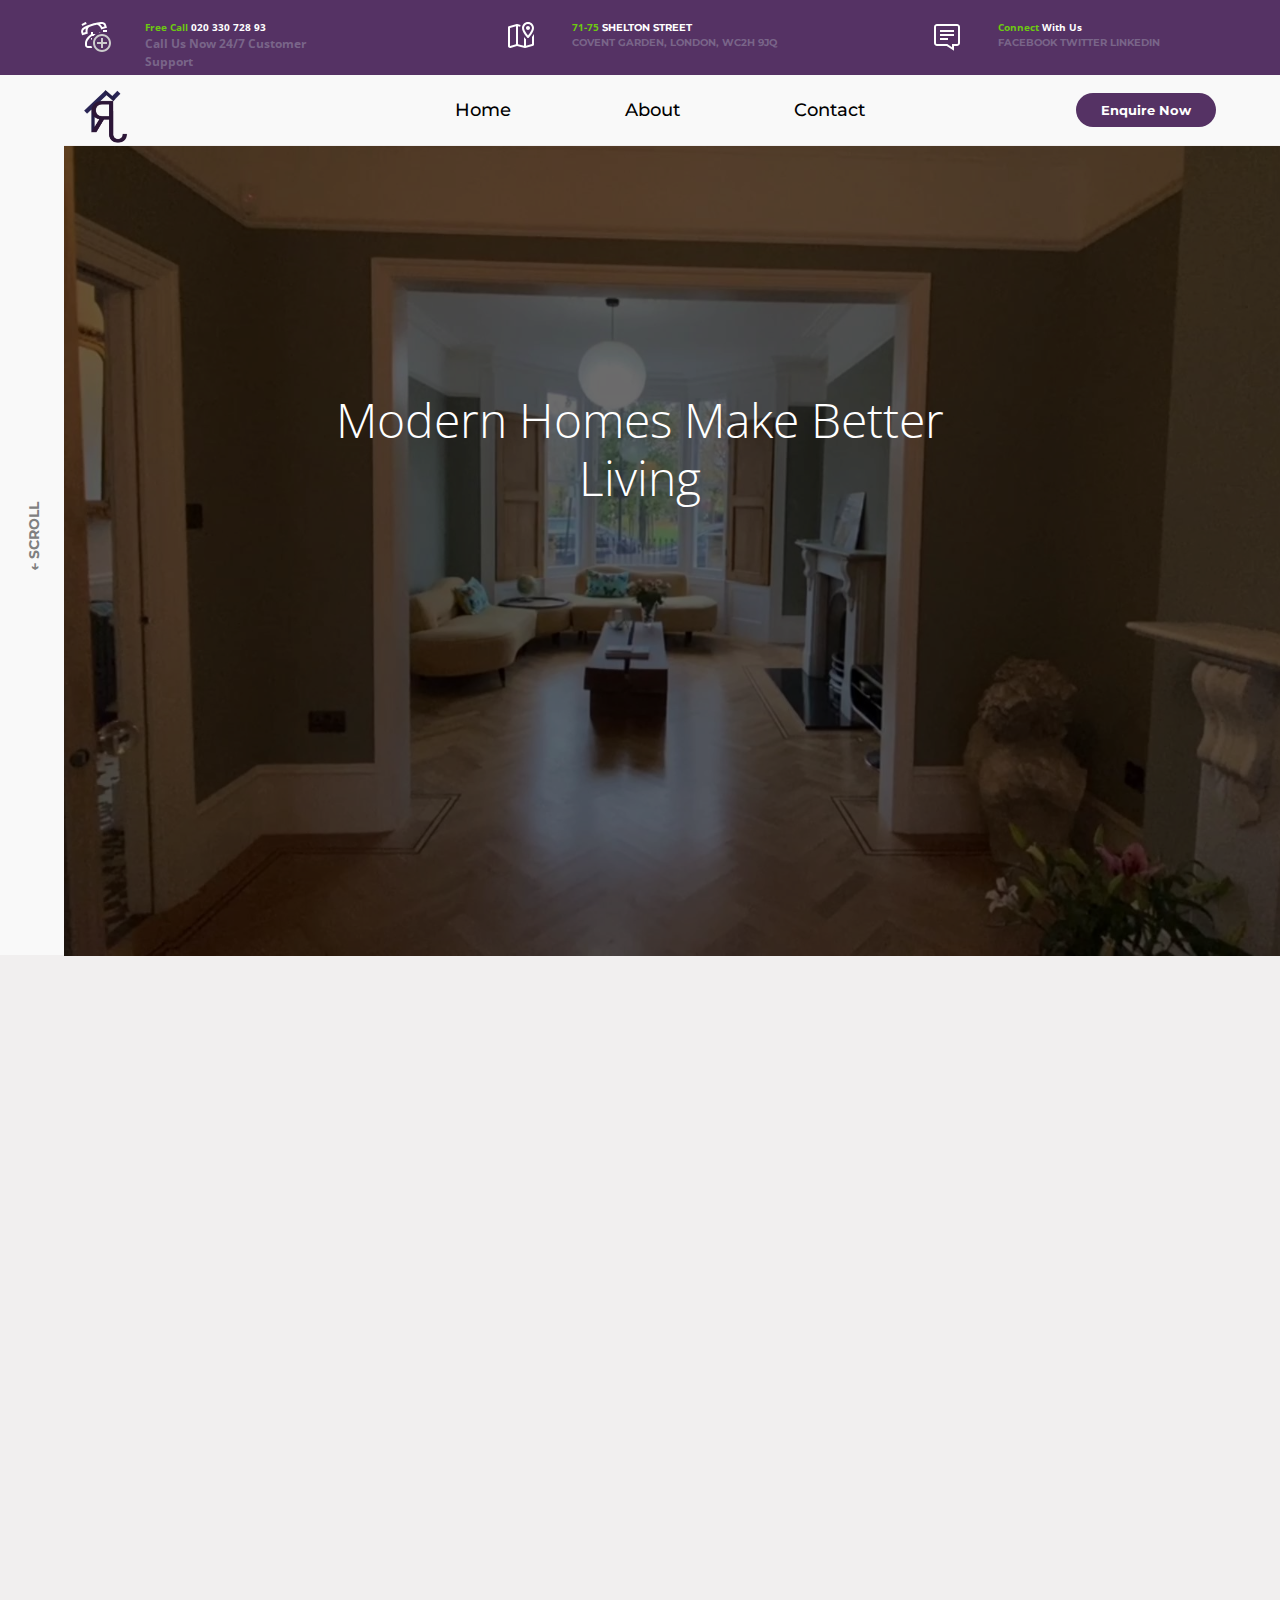
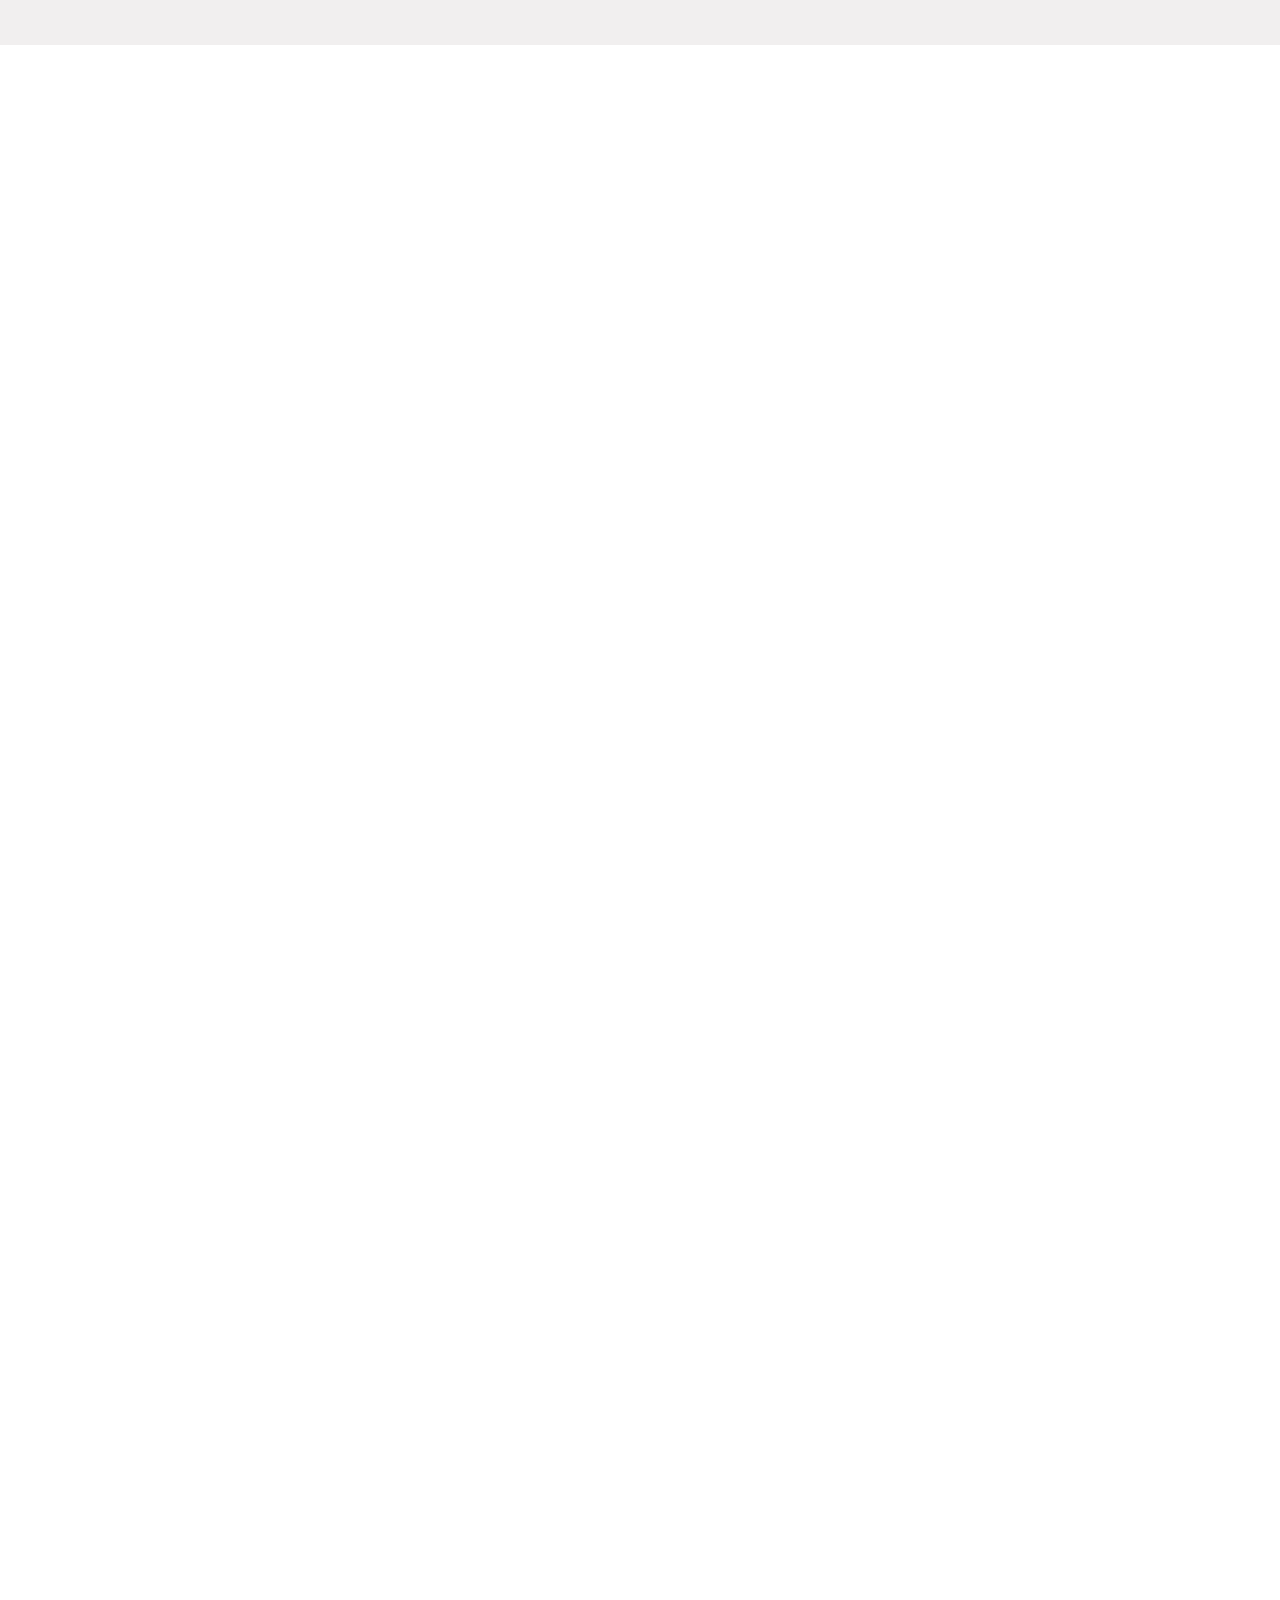
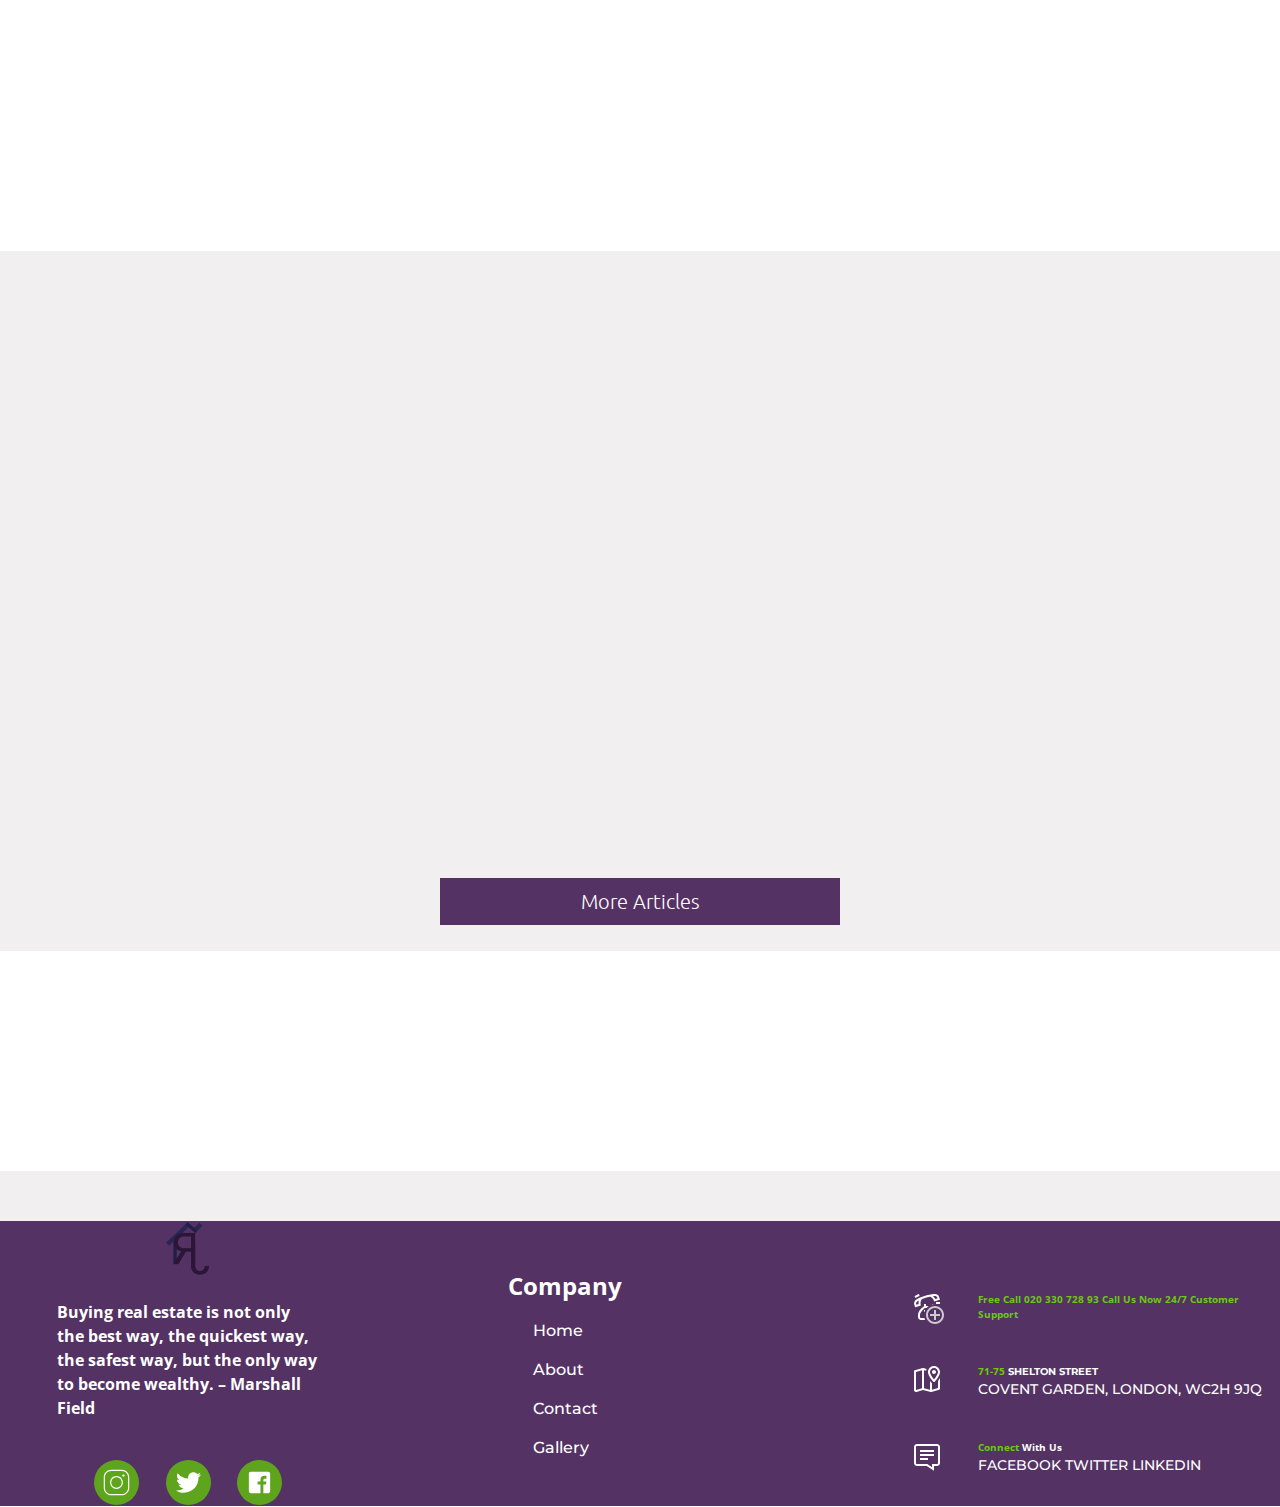
==== commit 7e3d619b: "Edits wanted by alan" ====
--- a/index.html
+++ b/index.html
@@ -18,14 +18,14 @@
             width="32" height="32"
             viewBox="0 0 172 172"
             style=" fill:#000000;"><g fill="none" fill-rule="nonzero" stroke="none" stroke-width="1" stroke-linecap="butt" stroke-linejoin="miter" stroke-miterlimit="10" stroke-dasharray="" stroke-dashoffset="0" font-family="none" font-weight="none" font-size="none" text-anchor="none" style="mix-blend-mode: normal"><path d="M0,172v-172h172v172z" fill="none"></path><g id="original-icon" fill="#ffffff" opacity="0" visibility="hidden"><path d="M37.12109,11.16993c-10.70801,4.32519 -18.39257,8.52441 -23.89355,12.00976l5.79492,9.07031c4.87109,-3.14942 12.00977,-7.0127 22.12989,-11.16992zM123.96094,11.25391c-8.0625,0 -19.98828,1.0918 -36.44922,5.03906c-0.33594,0.08399 -0.62989,0.08399 -0.92382,0.16797v0.08399c-4.8291,1.17578 -9.95216,2.47753 -15.5791,4.19922c-5.62696,1.72168 -10.62402,3.44335 -15.28516,5.12304h-0.04199c-0.20997,0.04199 -0.41993,0.16797 -0.62989,0.25196c-15.99902,5.87891 -26.62305,11.58984 -33.38379,16.125c-3.82129,2.51953 -6.67676,6.25683 -8.48242,10.49804c-1.84766,4.24121 -2.7295,9.1543 -1.25977,13.9834l4.70313,15.41114l5.12305,-1.51172l5.12304,-1.5957l20.66016,-6.21484l-0.96582,-4.8291c0,0 -1.38574,-7.09668 -0.37793,-14.65527c0.5459,-3.82129 1.67969,-7.60059 3.61133,-10.58203c1.46972,-2.22559 3.31737,-4.07325 6.00487,-5.45899c0.042,0 0.08399,0 0.12598,0c0.67188,-0.37793 1.46973,-0.62989 2.30957,-0.92382c4.74511,-1.76368 9.99414,-3.52734 15.87304,-5.33301c6.04688,-1.84766 11.54785,-3.31739 16.58692,-4.49317c0.29395,-0.08398 0.5459,-0.12598 0.83984,-0.16797c0.50391,-0.12598 0.92383,-0.16797 1.42774,-0.29395c2.93945,-0.33594 5.41699,0.16797 7.85253,1.21778c3.2754,1.38574 6.34082,3.90527 8.86035,6.76074c5.08105,5.75293 7.85254,12.3877 7.85254,12.3877l1.84766,4.57715l20.70215,-6.25683l10.24609,-3.10743l-4.66114,-15.45312c-1.46972,-4.8291 -4.87109,-8.44043 -8.77636,-10.91797c-3.90527,-2.51953 -8.35645,-4.03125 -12.93359,-4.03125zM123.96094,22.00391c1.97364,0 4.8291,0.83984 7.09668,2.26758c2.26758,1.46972 3.86328,3.48534 4.3252,5.03906l1.55371,5.12304l-12.13574,3.69531c-1.30176,-2.72949 -2.35156,-5.87891 -7.05469,-11.16992c-1.30176,-1.51172 -2.89746,-2.89747 -4.53516,-4.28321c4.15723,-0.41992 7.89453,-0.67187 10.75,-0.67187zM36.95313,45.77149c-0.62989,2.01563 -1.13379,4.07324 -1.42773,6.04688c-0.96582,7.09668 -0.08399,10.24609 0.37793,13.26953l-12.13574,3.69531l-1.55372,-5.16504c-0.46191,-1.59571 -0.29394,-4.11524 0.79785,-6.59277c1.0918,-2.47754 2.98145,-4.74513 4.61915,-5.87891c2.35156,-1.59571 5.58496,-3.44336 9.32226,-5.375zM129,53.75v10.75h21.5v-10.75zM64.5,64.5v11.42188l-0.50391,0.33594c0,0 -7.76855,5.66895 -15.5371,14.19336c-7.81055,8.48242 -16.20899,19.94628 -16.20899,33.17382v10.75c0,8.86035 7.26465,16.125 16.125,16.125h86c8.86035,0 16.125,-7.26465 16.125,-16.125v-10.75c0,-13.22754 -8.39844,-24.69141 -16.16699,-33.17382c-7.81055,-8.52442 -15.5791,-14.19336 -15.5791,-14.19336l-0.50391,-0.33594v-11.42187h-10.75v10.75h-32.25v-10.75zM69.20313,86h44.34375c0.96582,0.75586 6.4248,4.70313 12.80761,11.67383c7.0127,7.64257 13.39551,17.67871 13.39551,25.95117v10.75c0,3.02344 -2.35156,5.375 -5.375,5.375h-86c-3.02344,0 -5.375,-2.35156 -5.375,-5.375v-10.75c0,-8.27246 6.38281,-18.30859 13.35352,-25.95117c6.4248,-6.97071 11.88378,-10.91797 12.8496,-11.67383zM64.5,96.75v10.75h10.75v-10.75zM86,96.75v10.75h10.75v-10.75zM107.5,96.75v10.75h10.75v-10.75zM64.5,118.25v10.75h10.75v-10.75zM86,118.25v10.75h10.75v-10.75zM107.5,118.25v10.75h10.75v-10.75z"></path></g><g id="subtracted-icon" fill="#ffffff"><path d="M41.15234,21.08008c-10.12011,4.15722 -17.25879,8.0205 -22.12989,11.16992l-5.79492,-9.07031c5.50098,-3.48535 13.18554,-7.68457 23.89355,-12.00976zM136.89453,15.28516c3.90527,2.47754 7.30665,6.08886 8.77636,10.91797l4.66114,15.45313l-10.24609,3.10743l-20.70215,6.25683l-1.84766,-4.57715c0,0 -2.77149,-6.63477 -7.85254,-12.3877c-2.51953,-2.85547 -5.58496,-5.375 -8.86035,-6.76074c-2.43554,-1.04981 -4.91308,-1.55372 -7.85253,-1.21778c-0.50391,0.12598 -0.92383,0.16797 -1.42774,0.29395c-0.29395,0.04199 -0.5459,0.08399 -0.83984,0.16797c-5.03906,1.17578 -10.54004,2.64551 -16.58692,4.49317c-5.87891,1.80567 -11.12793,3.56933 -15.87304,5.33301c-0.83984,0.29394 -1.6377,0.5459 -2.30957,0.92382c-0.04199,0 -0.08398,0 -0.12598,0c-2.6875,1.38574 -4.53516,3.2334 -6.00487,5.45899c-1.93165,2.98144 -3.06544,6.76074 -3.61133,10.58203c-1.00781,7.55859 0.37793,14.65527 0.37793,14.65527l0.96582,4.8291l-20.66016,6.21484l-5.12304,1.5957l-5.12305,1.51172l-4.70312,-15.41114c-1.46973,-4.82909 -0.58789,-9.74219 1.25977,-13.9834c1.80566,-4.24121 4.66112,-7.97851 8.48242,-10.49804c6.76074,-4.53516 17.38477,-10.24609 33.38379,-16.125c0.20996,-0.08399 0.41992,-0.20997 0.62989,-0.25196h0.04199c4.66114,-1.67969 9.6582,-3.40136 15.28516,-5.12304c5.62695,-1.72169 10.75,-3.02344 15.5791,-4.19922v-0.08399c0.29394,-0.08398 0.58789,-0.08398 0.92382,-0.16797c16.46094,-3.94726 28.38672,-5.03906 36.44922,-5.03906c4.57715,0 9.02832,1.51172 12.93359,4.03125zM113.21094,22.67578c1.6377,1.38574 3.2334,2.77149 4.53516,4.28321c4.70313,5.29101 5.75293,8.44043 7.05469,11.16992l12.13574,-3.69531l-1.55371,-5.12304c-0.46192,-1.55372 -2.05761,-3.56934 -4.3252,-5.03906c-2.26757,-1.42774 -5.12304,-2.26758 -7.09668,-2.26758c-2.85547,0 -6.59277,0.25196 -10.75,0.67188zM27.63086,51.14649c-1.6377,1.13378 -3.52734,3.40136 -4.61915,5.87891c-1.09179,2.47753 -1.25976,4.99706 -0.79785,6.59277l1.55372,5.16504l12.13574,-3.69531c-0.46192,-3.02344 -1.34375,-6.17285 -0.37793,-13.26953c0.29394,-1.97364 0.79784,-4.03125 1.42773,-6.04687c-3.7373,1.93164 -6.9707,3.77929 -9.32226,5.375zM150.5,53.75v10.75h-21.5v-10.75zM75.25,64.5v10.75h14.42144c-4.33526,3.05242 -8.24394,6.67207 -11.61707,10.75h-8.85124c-0.96582,0.75586 -6.4248,4.70313 -12.8496,11.67383c-6.97071,7.64257 -13.35352,17.67871 -13.35352,25.95117v10.75c0,3.02344 2.35156,5.375 5.375,5.375h18.36095c1.06404,3.74692 2.48929,7.34366 4.23552,10.75h-22.59647c-8.86035,0 -16.125,-7.26465 -16.125,-16.125v-10.75c0,-13.22754 8.39844,-24.69141 16.20899,-33.17382c7.76855,-8.52442 15.5371,-14.19336 15.5371,-14.19336l0.50391,-0.33594v-11.42187zM107.5,64.5h10.75v0.24236c-3.69058,0.33433 -7.28452,1.00947 -10.75,1.99359zM64.5,107.5v-10.75h6.47147c-1.74623,3.40634 -3.17147,7.00308 -4.23552,10.75z"></path></g><g><g id="Layer_1" fill="#cccccc"><g><path d="M123.625,75.25c-26.67075,0 -48.375,21.70425 -48.375,48.375c0,26.67075 21.70425,48.375 48.375,48.375c26.67075,0 48.375,-21.70425 48.375,-48.375c0,-26.67075 -21.70425,-48.375 -48.375,-48.375zM123.625,161.25c-20.7475,0 -37.625,-16.8775 -37.625,-37.625c0,-20.7475 16.8775,-37.625 37.625,-37.625c20.7475,0 37.625,16.8775 37.625,37.625c0,20.7475 -16.8775,37.625 -37.625,37.625z"></path><path d="M129,118.25v-21.5h-10.75v21.5h-21.5v10.75h21.5v21.5h10.75v-21.5h21.5v-10.75z"></path></g></g><g id="Layer_1" fill="#000000" opacity="0"><g><path d="M123.625,64.5c-32.594,0 -59.125,26.531 -59.125,59.125c0,32.594 26.531,59.125 59.125,59.125c32.594,0 59.125,-26.531 59.125,-59.125c0,-32.594 -26.531,-59.125 -59.125,-59.125z"></path></g></g></g></g></svg>
-            <p class="bannerTxt"><span>Free Call <span class="span2">02033072893</span></span> Call Us Now 24/7 Customer Support</p>
+            <p class="bannerTxt"><span>Free Call <span class="span2">020   330   728   93</span></span> Call Us Now 24/7 Customer Support</p>
         </div>
         <div class=" banner2 location">
             <svg class="svg-icon" xmlns="http://www.w3.org/2000/svg" x="0px" y="0px"
 width="32" height="32"
 viewBox="0 0 172 172"
 style=" fill:#000000;"><g fill="none" fill-rule="nonzero" stroke="none" stroke-width="1" stroke-linecap="butt" stroke-linejoin="miter" stroke-miterlimit="10" stroke-dasharray="" stroke-dashoffset="0" font-family="none" font-weight="none" font-size="none" text-anchor="none" style="mix-blend-mode: normal"><path d="M0,172v-172h172v172z" fill="none"></path><g fill="#ffffff"><path d="M118.25,10.75c-17.7627,0 -32.25,14.4873 -32.25,32.25c0,11.96777 7.43261,24.22949 14.36133,34.26563c6.9707,10.07813 13.89941,17.72071 13.89941,17.72071c1.04981,1.13378 2.47754,1.76367 3.98926,1.76367c1.51172,0 2.93946,-0.62989 3.98926,-1.76367c0,0 6.92871,-7.64258 13.85742,-17.72071c6.97071,-10.03614 14.40332,-22.29785 14.40332,-34.26562c0,-17.7627 -14.4873,-32.25 -32.25,-32.25zM118.25,21.5c11.92578,0 21.5,9.57422 21.5,21.5c0,6.84473 -6.00489,18.77051 -12.47168,28.21875c-4.53516,6.50879 -6.67676,8.77636 -9.02832,11.50586c-2.35156,-2.7295 -4.49317,-4.99707 -9.02832,-11.50586c-6.46679,-9.44824 -12.47168,-21.37402 -12.47168,-28.21875c0,-11.92578 9.57422,-21.5 21.5,-21.5zM60.42676,21.66797c-0.92383,-0.25195 -1.88965,-0.25195 -2.72949,0.04199l-43,12.09375c-2.35156,0.62989 -3.94727,2.77149 -3.94727,5.16504v100.61328c0,3.35938 1.51172,6.4248 4.11524,8.48243c2.6455,2.05761 6.00487,2.72949 9.40625,1.88965l34.9375,-10.03614l41.61425,10.41406c0.41993,0.12598 0.88184,0.16797 1.30176,0.16797c0.50391,0 0.96582,-0.08398 1.46973,-0.20996l43,-12.26172c2.30957,-0.62989 3.90527,-2.77149 3.90527,-5.16504v-58.11719c-3.48535,5.9209 -7.22266,11.3379 -10.75,15.95703v38.12891l-32.25,9.19629v-34.72754c-0.37793,-0.37793 -0.83984,-0.67187 -1.17578,-1.09179c-2.0996,-2.30957 -5.66895,-6.42481 -9.57422,-11.50586v47.53516l-32.25,-8.0625v-96.41406l11.42188,2.85547c0.20996,-1.46973 0.46192,-2.89746 0.83984,-4.2832c0.41993,-1.93165 1.00781,-3.7793 1.72168,-5.54297c0.08399,-0.20997 0.08399,-0.37794 0.16797,-0.5879zM118.25,32.25c-5.9209,0 -10.75,4.8291 -10.75,10.75c0,5.9209 4.8291,10.75 10.75,10.75c5.9209,0 10.75,-4.8291 10.75,-10.75c0,-5.9209 -4.8291,-10.75 -10.75,-10.75zM53.75,33.97168v96.37207l-32.25,9.23828v-96.54004z"></path></g></g></svg>
-            <p class="bannerTxt"><span>185-187 <a href="https://www.google.com/maps/place/Hunters/@51.5611135,-0.0852266,17z/data=!3m1!4b1!4m5!3m4!1s0x48761c7cb82a6807:0x369b32b5ddc1a709!8m2!3d51.5611135!4d-0.0830379"><span class="span2">Stoke Newington Church</span></span>Street, Stoke Newingto, N16 OUL</a></p>
+            <p class="bannerTxt"><span>71-75 <a href="https://www.google.com/maps/place/Hunters/@51.5611135,-0.0852266,17z/data=!3m1!4b1!4m5!3m4!1s0x48761c7cb82a6807:0x369b32b5ddc1a709!8m2!3d51.5611135!4d-0.0830379"><span class="span2">SHELTON STREET</span></span>COVENT GARDEN, LONDON, WC2H 9JQ</a></p>
         </div>
         <div class=" banner2 socail">
             <svg class="svg-icon" xmlns="http://www.w3.org/2000/svg" x="0px" y="0px"
@@ -64,8 +64,9 @@
         </div>
         <div class="content">
             <h1>Modern Homes Make Better Living</h1>
-            <h3 class="reveal">Video Landing Page</h3>
-            <a href="#about" class="btn reveal">Read More</a>
+            <h3 class="reveal">London Property Developers</h3>
+            <br>
+            <a href="#about" class="anchor-button"><button class="cta-btn ctaBTN2 reveal">Read More</button></a>
         </div>
     </div>
 
@@ -142,7 +143,7 @@
       
             
         <div class="button-div">
-            <a href="Gallery.html" class="anchor-button"><button class="cta-btn">View More</button></a>
+            <a href="Gallery.html" class="anchor-button"><button class="cta-btn">Developments</button></a>
     </div>
     </div>
 
@@ -182,7 +183,7 @@
             </div>
             </div>
             <div class="button-div">
-                <a href="Gallery.html" class="anchor-button"><button class="cta-btn">View More</button></a>
+                <a href="Gallery.html" class="anchor-button"><button class="cta-btn">developments</button></a>
             </div>
         </section>
     </section>
@@ -273,7 +274,7 @@
             </div>
             </div>
             <div class="button-div blog-button">
-                <a href="index.html" class="anchor-button"><button class="cta-btn">View More</button></a>
+                <a href="index.html" class="anchor-button"><button class="cta-btn">More Articles</button></a>
             </div>
         </div>
     </section>
@@ -343,14 +344,14 @@
                     width="32" height="32"
                     viewBox="0 0 172 172"
                     style=" fill:#000000;"><g fill="none" fill-rule="nonzero" stroke="none" stroke-width="1" stroke-linecap="butt" stroke-linejoin="miter" stroke-miterlimit="10" stroke-dasharray="" stroke-dashoffset="0" font-family="none" font-weight="none" font-size="none" text-anchor="none" style="mix-blend-mode: normal"><path d="M0,172v-172h172v172z" fill="none"></path><g id="original-icon" fill="#ffffff" opacity="0" visibility="hidden"><path d="M37.12109,11.16993c-10.70801,4.32519 -18.39257,8.52441 -23.89355,12.00976l5.79492,9.07031c4.87109,-3.14942 12.00977,-7.0127 22.12989,-11.16992zM123.96094,11.25391c-8.0625,0 -19.98828,1.0918 -36.44922,5.03906c-0.33594,0.08399 -0.62989,0.08399 -0.92382,0.16797v0.08399c-4.8291,1.17578 -9.95216,2.47753 -15.5791,4.19922c-5.62696,1.72168 -10.62402,3.44335 -15.28516,5.12304h-0.04199c-0.20997,0.04199 -0.41993,0.16797 -0.62989,0.25196c-15.99902,5.87891 -26.62305,11.58984 -33.38379,16.125c-3.82129,2.51953 -6.67676,6.25683 -8.48242,10.49804c-1.84766,4.24121 -2.7295,9.1543 -1.25977,13.9834l4.70313,15.41114l5.12305,-1.51172l5.12304,-1.5957l20.66016,-6.21484l-0.96582,-4.8291c0,0 -1.38574,-7.09668 -0.37793,-14.65527c0.5459,-3.82129 1.67969,-7.60059 3.61133,-10.58203c1.46972,-2.22559 3.31737,-4.07325 6.00487,-5.45899c0.042,0 0.08399,0 0.12598,0c0.67188,-0.37793 1.46973,-0.62989 2.30957,-0.92382c4.74511,-1.76368 9.99414,-3.52734 15.87304,-5.33301c6.04688,-1.84766 11.54785,-3.31739 16.58692,-4.49317c0.29395,-0.08398 0.5459,-0.12598 0.83984,-0.16797c0.50391,-0.12598 0.92383,-0.16797 1.42774,-0.29395c2.93945,-0.33594 5.41699,0.16797 7.85253,1.21778c3.2754,1.38574 6.34082,3.90527 8.86035,6.76074c5.08105,5.75293 7.85254,12.3877 7.85254,12.3877l1.84766,4.57715l20.70215,-6.25683l10.24609,-3.10743l-4.66114,-15.45312c-1.46972,-4.8291 -4.87109,-8.44043 -8.77636,-10.91797c-3.90527,-2.51953 -8.35645,-4.03125 -12.93359,-4.03125zM123.96094,22.00391c1.97364,0 4.8291,0.83984 7.09668,2.26758c2.26758,1.46972 3.86328,3.48534 4.3252,5.03906l1.55371,5.12304l-12.13574,3.69531c-1.30176,-2.72949 -2.35156,-5.87891 -7.05469,-11.16992c-1.30176,-1.51172 -2.89746,-2.89747 -4.53516,-4.28321c4.15723,-0.41992 7.89453,-0.67187 10.75,-0.67187zM36.95313,45.77149c-0.62989,2.01563 -1.13379,4.07324 -1.42773,6.04688c-0.96582,7.09668 -0.08399,10.24609 0.37793,13.26953l-12.13574,3.69531l-1.55372,-5.16504c-0.46191,-1.59571 -0.29394,-4.11524 0.79785,-6.59277c1.0918,-2.47754 2.98145,-4.74513 4.61915,-5.87891c2.35156,-1.59571 5.58496,-3.44336 9.32226,-5.375zM129,53.75v10.75h21.5v-10.75zM64.5,64.5v11.42188l-0.50391,0.33594c0,0 -7.76855,5.66895 -15.5371,14.19336c-7.81055,8.48242 -16.20899,19.94628 -16.20899,33.17382v10.75c0,8.86035 7.26465,16.125 16.125,16.125h86c8.86035,0 16.125,-7.26465 16.125,-16.125v-10.75c0,-13.22754 -8.39844,-24.69141 -16.16699,-33.17382c-7.81055,-8.52442 -15.5791,-14.19336 -15.5791,-14.19336l-0.50391,-0.33594v-11.42187h-10.75v10.75h-32.25v-10.75zM69.20313,86h44.34375c0.96582,0.75586 6.4248,4.70313 12.80761,11.67383c7.0127,7.64257 13.39551,17.67871 13.39551,25.95117v10.75c0,3.02344 -2.35156,5.375 -5.375,5.375h-86c-3.02344,0 -5.375,-2.35156 -5.375,-5.375v-10.75c0,-8.27246 6.38281,-18.30859 13.35352,-25.95117c6.4248,-6.97071 11.88378,-10.91797 12.8496,-11.67383zM64.5,96.75v10.75h10.75v-10.75zM86,96.75v10.75h10.75v-10.75zM107.5,96.75v10.75h10.75v-10.75zM64.5,118.25v10.75h10.75v-10.75zM86,118.25v10.75h10.75v-10.75zM107.5,118.25v10.75h10.75v-10.75z"></path></g><g id="subtracted-icon" fill="#ffffff"><path d="M41.15234,21.08008c-10.12011,4.15722 -17.25879,8.0205 -22.12989,11.16992l-5.79492,-9.07031c5.50098,-3.48535 13.18554,-7.68457 23.89355,-12.00976zM136.89453,15.28516c3.90527,2.47754 7.30665,6.08886 8.77636,10.91797l4.66114,15.45313l-10.24609,3.10743l-20.70215,6.25683l-1.84766,-4.57715c0,0 -2.77149,-6.63477 -7.85254,-12.3877c-2.51953,-2.85547 -5.58496,-5.375 -8.86035,-6.76074c-2.43554,-1.04981 -4.91308,-1.55372 -7.85253,-1.21778c-0.50391,0.12598 -0.92383,0.16797 -1.42774,0.29395c-0.29395,0.04199 -0.5459,0.08399 -0.83984,0.16797c-5.03906,1.17578 -10.54004,2.64551 -16.58692,4.49317c-5.87891,1.80567 -11.12793,3.56933 -15.87304,5.33301c-0.83984,0.29394 -1.6377,0.5459 -2.30957,0.92382c-0.04199,0 -0.08398,0 -0.12598,0c-2.6875,1.38574 -4.53516,3.2334 -6.00487,5.45899c-1.93165,2.98144 -3.06544,6.76074 -3.61133,10.58203c-1.00781,7.55859 0.37793,14.65527 0.37793,14.65527l0.96582,4.8291l-20.66016,6.21484l-5.12304,1.5957l-5.12305,1.51172l-4.70312,-15.41114c-1.46973,-4.82909 -0.58789,-9.74219 1.25977,-13.9834c1.80566,-4.24121 4.66112,-7.97851 8.48242,-10.49804c6.76074,-4.53516 17.38477,-10.24609 33.38379,-16.125c0.20996,-0.08399 0.41992,-0.20997 0.62989,-0.25196h0.04199c4.66114,-1.67969 9.6582,-3.40136 15.28516,-5.12304c5.62695,-1.72169 10.75,-3.02344 15.5791,-4.19922v-0.08399c0.29394,-0.08398 0.58789,-0.08398 0.92382,-0.16797c16.46094,-3.94726 28.38672,-5.03906 36.44922,-5.03906c4.57715,0 9.02832,1.51172 12.93359,4.03125zM113.21094,22.67578c1.6377,1.38574 3.2334,2.77149 4.53516,4.28321c4.70313,5.29101 5.75293,8.44043 7.05469,11.16992l12.13574,-3.69531l-1.55371,-5.12304c-0.46192,-1.55372 -2.05761,-3.56934 -4.3252,-5.03906c-2.26757,-1.42774 -5.12304,-2.26758 -7.09668,-2.26758c-2.85547,0 -6.59277,0.25196 -10.75,0.67188zM27.63086,51.14649c-1.6377,1.13378 -3.52734,3.40136 -4.61915,5.87891c-1.09179,2.47753 -1.25976,4.99706 -0.79785,6.59277l1.55372,5.16504l12.13574,-3.69531c-0.46192,-3.02344 -1.34375,-6.17285 -0.37793,-13.26953c0.29394,-1.97364 0.79784,-4.03125 1.42773,-6.04687c-3.7373,1.93164 -6.9707,3.77929 -9.32226,5.375zM150.5,53.75v10.75h-21.5v-10.75zM75.25,64.5v10.75h14.42144c-4.33526,3.05242 -8.24394,6.67207 -11.61707,10.75h-8.85124c-0.96582,0.75586 -6.4248,4.70313 -12.8496,11.67383c-6.97071,7.64257 -13.35352,17.67871 -13.35352,25.95117v10.75c0,3.02344 2.35156,5.375 5.375,5.375h18.36095c1.06404,3.74692 2.48929,7.34366 4.23552,10.75h-22.59647c-8.86035,0 -16.125,-7.26465 -16.125,-16.125v-10.75c0,-13.22754 8.39844,-24.69141 16.20899,-33.17382c7.76855,-8.52442 15.5371,-14.19336 15.5371,-14.19336l0.50391,-0.33594v-11.42187zM107.5,64.5h10.75v0.24236c-3.69058,0.33433 -7.28452,1.00947 -10.75,1.99359zM64.5,107.5v-10.75h6.47147c-1.74623,3.40634 -3.17147,7.00308 -4.23552,10.75z"></path></g><g><g id="Layer_1" fill="#cccccc"><g><path d="M123.625,75.25c-26.67075,0 -48.375,21.70425 -48.375,48.375c0,26.67075 21.70425,48.375 48.375,48.375c26.67075,0 48.375,-21.70425 48.375,-48.375c0,-26.67075 -21.70425,-48.375 -48.375,-48.375zM123.625,161.25c-20.7475,0 -37.625,-16.8775 -37.625,-37.625c0,-20.7475 16.8775,-37.625 37.625,-37.625c20.7475,0 37.625,16.8775 37.625,37.625c0,20.7475 -16.8775,37.625 -37.625,37.625z"></path><path d="M129,118.25v-21.5h-10.75v21.5h-21.5v10.75h21.5v21.5h10.75v-21.5h21.5v-10.75z"></path></g></g><g id="Layer_1" fill="#000000" opacity="0"><g><path d="M123.625,64.5c-32.594,0 -59.125,26.531 -59.125,59.125c0,32.594 26.531,59.125 59.125,59.125c32.594,0 59.125,-26.531 59.125,-59.125c0,-32.594 -26.531,-59.125 -59.125,-59.125z"></path></g></g></g></g></svg>
-                    <p class="bannerTxt2"><span>Free Call 02033072893 Call Us Now 24/7 Customer Support</p>
+                    <p class="bannerTxt2"><span>Free Call 020   330   728   93 Call Us Now 24/7 Customer Support</p>
                 </div>
                 <div class="banner  footer__banner location">
                     <svg class="svg-icon banner-icon" xmlns="http://www.w3.org/2000/svg" x="0px" y="0px"
         width="32" height="32"
         viewBox="0 0 172 172"
         style=" fill:#000000;"><g fill="none" fill-rule="nonzero" stroke="none" stroke-width="1" stroke-linecap="butt" stroke-linejoin="miter" stroke-miterlimit="10" stroke-dasharray="" stroke-dashoffset="0" font-family="none" font-weight="none" font-size="none" text-anchor="none" style="mix-blend-mode: normal"><path d="M0,172v-172h172v172z" fill="none"></path><g fill="#ffffff"><path d="M118.25,10.75c-17.7627,0 -32.25,14.4873 -32.25,32.25c0,11.96777 7.43261,24.22949 14.36133,34.26563c6.9707,10.07813 13.89941,17.72071 13.89941,17.72071c1.04981,1.13378 2.47754,1.76367 3.98926,1.76367c1.51172,0 2.93946,-0.62989 3.98926,-1.76367c0,0 6.92871,-7.64258 13.85742,-17.72071c6.97071,-10.03614 14.40332,-22.29785 14.40332,-34.26562c0,-17.7627 -14.4873,-32.25 -32.25,-32.25zM118.25,21.5c11.92578,0 21.5,9.57422 21.5,21.5c0,6.84473 -6.00489,18.77051 -12.47168,28.21875c-4.53516,6.50879 -6.67676,8.77636 -9.02832,11.50586c-2.35156,-2.7295 -4.49317,-4.99707 -9.02832,-11.50586c-6.46679,-9.44824 -12.47168,-21.37402 -12.47168,-28.21875c0,-11.92578 9.57422,-21.5 21.5,-21.5zM60.42676,21.66797c-0.92383,-0.25195 -1.88965,-0.25195 -2.72949,0.04199l-43,12.09375c-2.35156,0.62989 -3.94727,2.77149 -3.94727,5.16504v100.61328c0,3.35938 1.51172,6.4248 4.11524,8.48243c2.6455,2.05761 6.00487,2.72949 9.40625,1.88965l34.9375,-10.03614l41.61425,10.41406c0.41993,0.12598 0.88184,0.16797 1.30176,0.16797c0.50391,0 0.96582,-0.08398 1.46973,-0.20996l43,-12.26172c2.30957,-0.62989 3.90527,-2.77149 3.90527,-5.16504v-58.11719c-3.48535,5.9209 -7.22266,11.3379 -10.75,15.95703v38.12891l-32.25,9.19629v-34.72754c-0.37793,-0.37793 -0.83984,-0.67187 -1.17578,-1.09179c-2.0996,-2.30957 -5.66895,-6.42481 -9.57422,-11.50586v47.53516l-32.25,-8.0625v-96.41406l11.42188,2.85547c0.20996,-1.46973 0.46192,-2.89746 0.83984,-4.2832c0.41993,-1.93165 1.00781,-3.7793 1.72168,-5.54297c0.08399,-0.20997 0.08399,-0.37794 0.16797,-0.5879zM118.25,32.25c-5.9209,0 -10.75,4.8291 -10.75,10.75c0,5.9209 4.8291,10.75 10.75,10.75c5.9209,0 10.75,-4.8291 10.75,-10.75c0,-5.9209 -4.8291,-10.75 -10.75,-10.75zM53.75,33.97168v96.37207l-32.25,9.23828v-96.54004z"></path></g></g></svg>
-                    <p class="bannerTxt2"><span>185-187 <a href="https://www.google.com/maps/place/Hunters/@51.5611135,-0.0852266,17z/data=!3m1!4b1!4m5!3m4!1s0x48761c7cb82a6807:0x369b32b5ddc1a709!8m2!3d51.5611135!4d-0.0830379"><span class="span2">Stoke Newington Church</span></span>Street, Stoke Newingto, N16 OUL</a></p>
+                    <p class="bannerTxt2"><span>71-75 <a href="https://www.google.com/maps/place/Hunters/@51.5611135,-0.0852266,17z/data=!3m1!4b1!4m5!3m4!1s0x48761c7cb82a6807:0x369b32b5ddc1a709!8m2!3d51.5611135!4d-0.0830379"><span class="span2">SHELTON STREET</span></span>COVENT GARDEN, LONDON, WC2H 9JQ</a></p>
                 </div>
                 <div class="banner  footer__banner socail">
                     <svg class="svg-icon banner-icon" xmlns="http://www.w3.org/2000/svg" x="0px" y="0px"
--- a/stylesheet.css
+++ b/stylesheet.css
@@ -2,6 +2,7 @@
 @import url('https://fonts.googleapis.com/css2?family=Montserrat&display=swap');
 @import url('https://fonts.googleapis.com/css2?family=Montserrat:wght@300;400&display=swap');
 @import url('https://fonts.googleapis.com/css2?family=Raleway&display=swap');
+@import url('https://fonts.googleapis.com/css2?family=Ubuntu&display=swap');
 html {
     scroll-behavior: smooth;
   }
@@ -273,17 +274,25 @@
 }
 
 .content h1 {
-    width: 100%;
+    font-size: 48px;
+    width: 100%;
+    margin-bottom: 25px;
     animation: nav-load 900ms ease-in;
 }
 
+
 .content a {
-    background-color: #553264;
-}
+    background-color:;
+    text-decoration: none;
+    
+}
+
+.
 
 .content a:hover{
-    background-color: black;
-}
+background-color: transparent;
+}
+
 .nav-toggle {
     display: none;
 }
@@ -336,7 +345,8 @@
     background: #553264;
     padding: 10px 0px;
     font-size: 20px;
-    font-family: monospace;
+    font-family: 'Ubuntu', sans-serif;
+    font-weight: lighter;
     cursor: pointer;
     margin:10px;
     color: white;
@@ -345,6 +355,15 @@
     z-index: 1;
     
 }
+
+.ctaBTN2{
+    width: 250px;
+    margin-top: 18px;
+    background:#000000a9;
+    font-weight: lighter;
+}
+
+
 
 .grid-img{
     cursor: pointer;
@@ -557,9 +576,9 @@
 
 .faqs-section{
     width: 100%;
-    height: 80vh;
+    height: 450px;
     background-color:;
-    margin-top: 0px;
+    margin: 20px 0px;
     display: flex;
     justify-content: center;
     align-items: center;
@@ -568,7 +587,7 @@
 .faq-container{
     margin: 0;
 padding: 3rem;
-width: 100%;
+width: 90%;
 
 }
 
@@ -929,7 +948,7 @@
 .blog-post{
     width: 23%;
     height: 400px;
-    background-color: #6f9bc0d3;
+    background-color: #181f1b2d;
     border-radius: 20px;
     position: relative;
     transition: all .2s ease-in-out; 
@@ -1820,6 +1839,26 @@
 
 }
 
+@media only screen and (max-width: 898px) {
+    .faq-container h2 {
+        text-align: center;
+        margin-bottom: 25px;
+        font-size: 20px;
+    }
+
+    .accordion-title {
+        color: black;
+        font-size: 10px;
+    }
+
+    .accordion .accordion-content p {
+        font-size: 8px;
+        font-weight: 300;
+        margin: 2em;
+    }
+}
+
+
 @media only screen and (max-width: 760px) {
   
 
@@ -1968,4 +2007,4 @@
     .content-About{
         height: 580px;
     }
-}+}
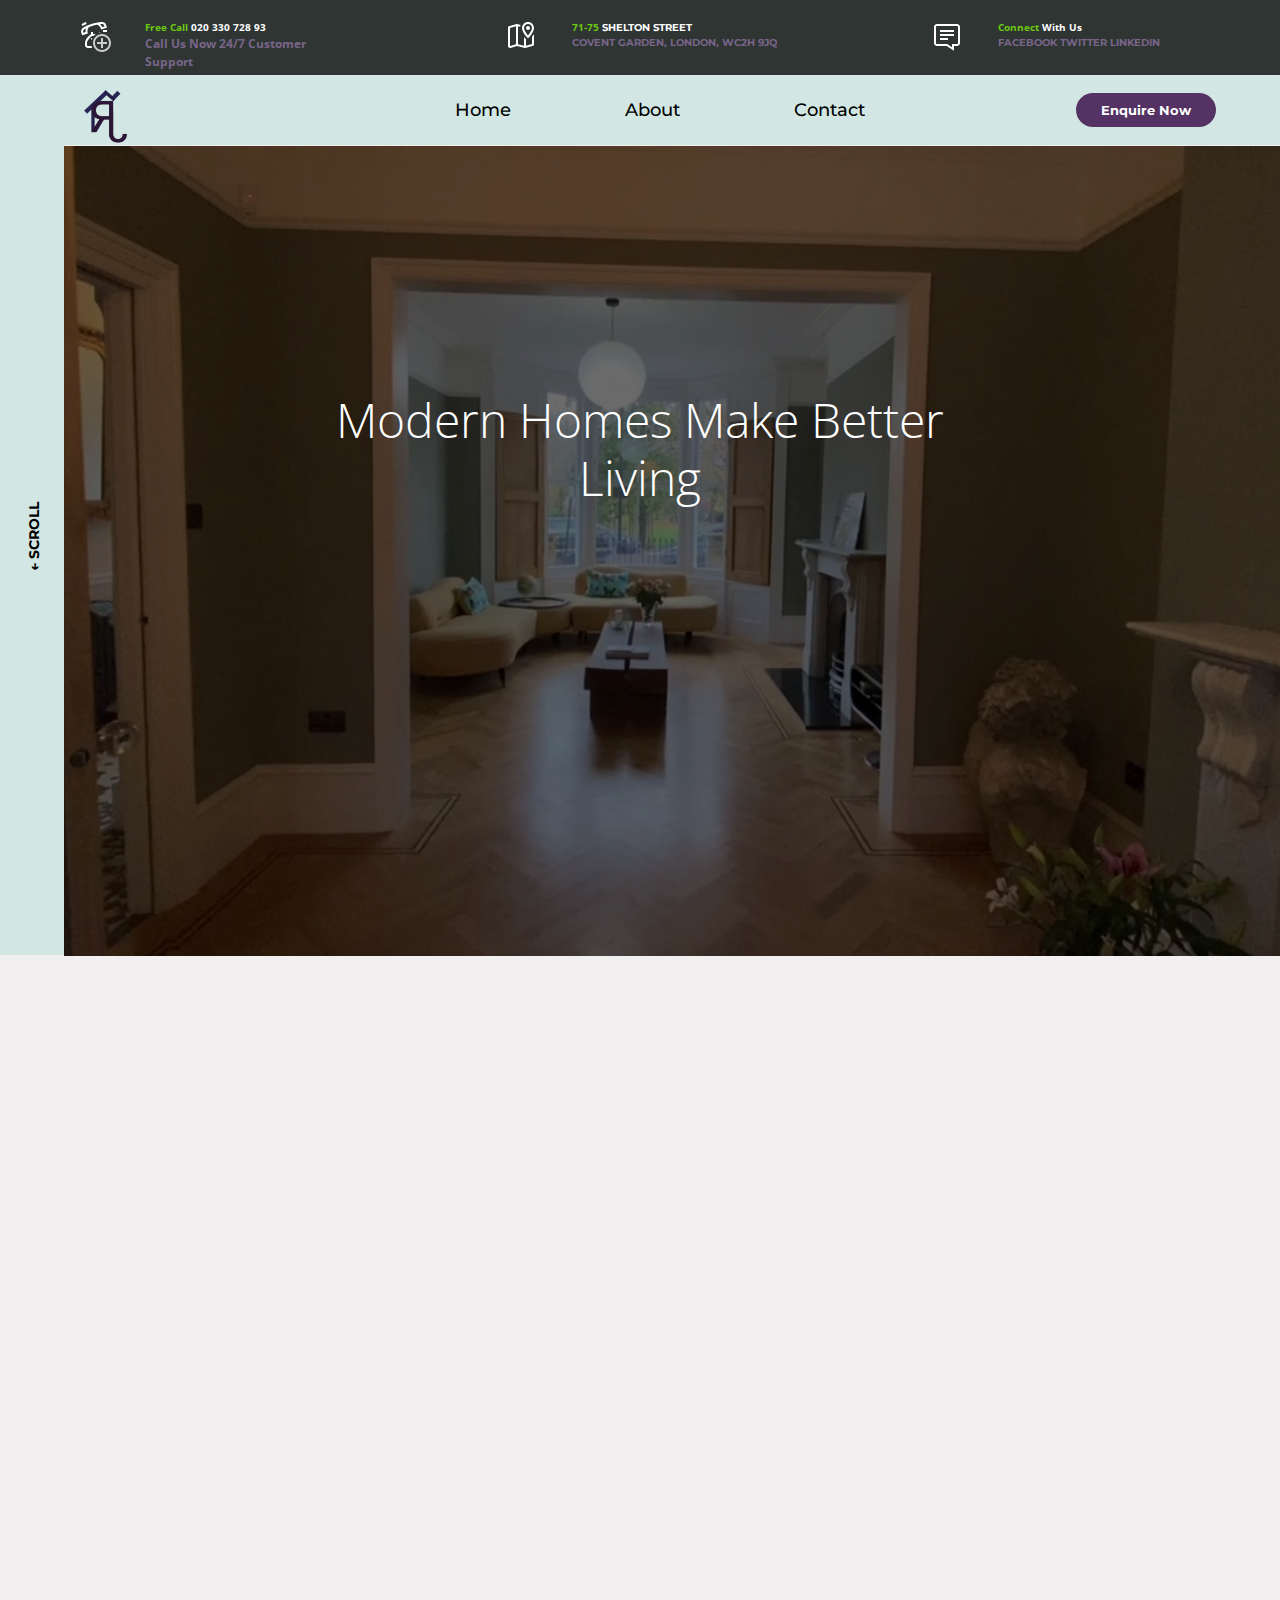
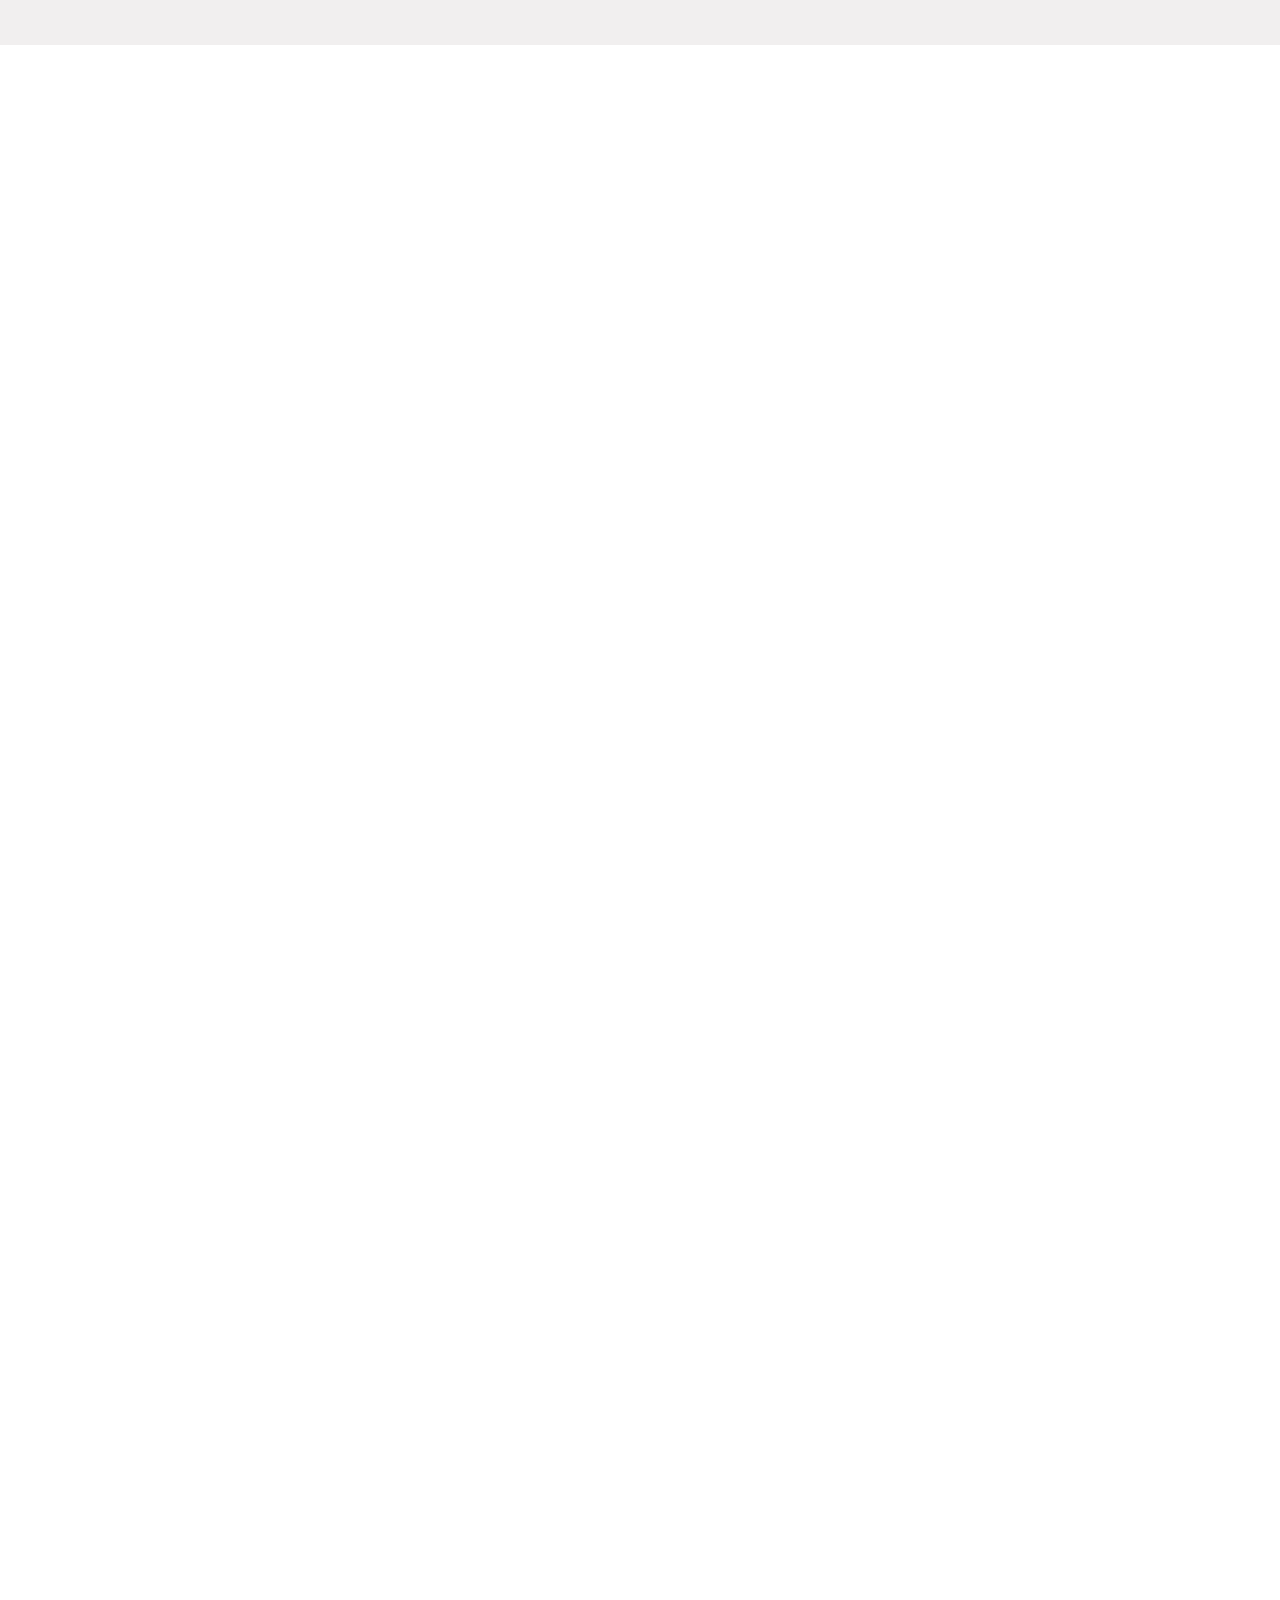
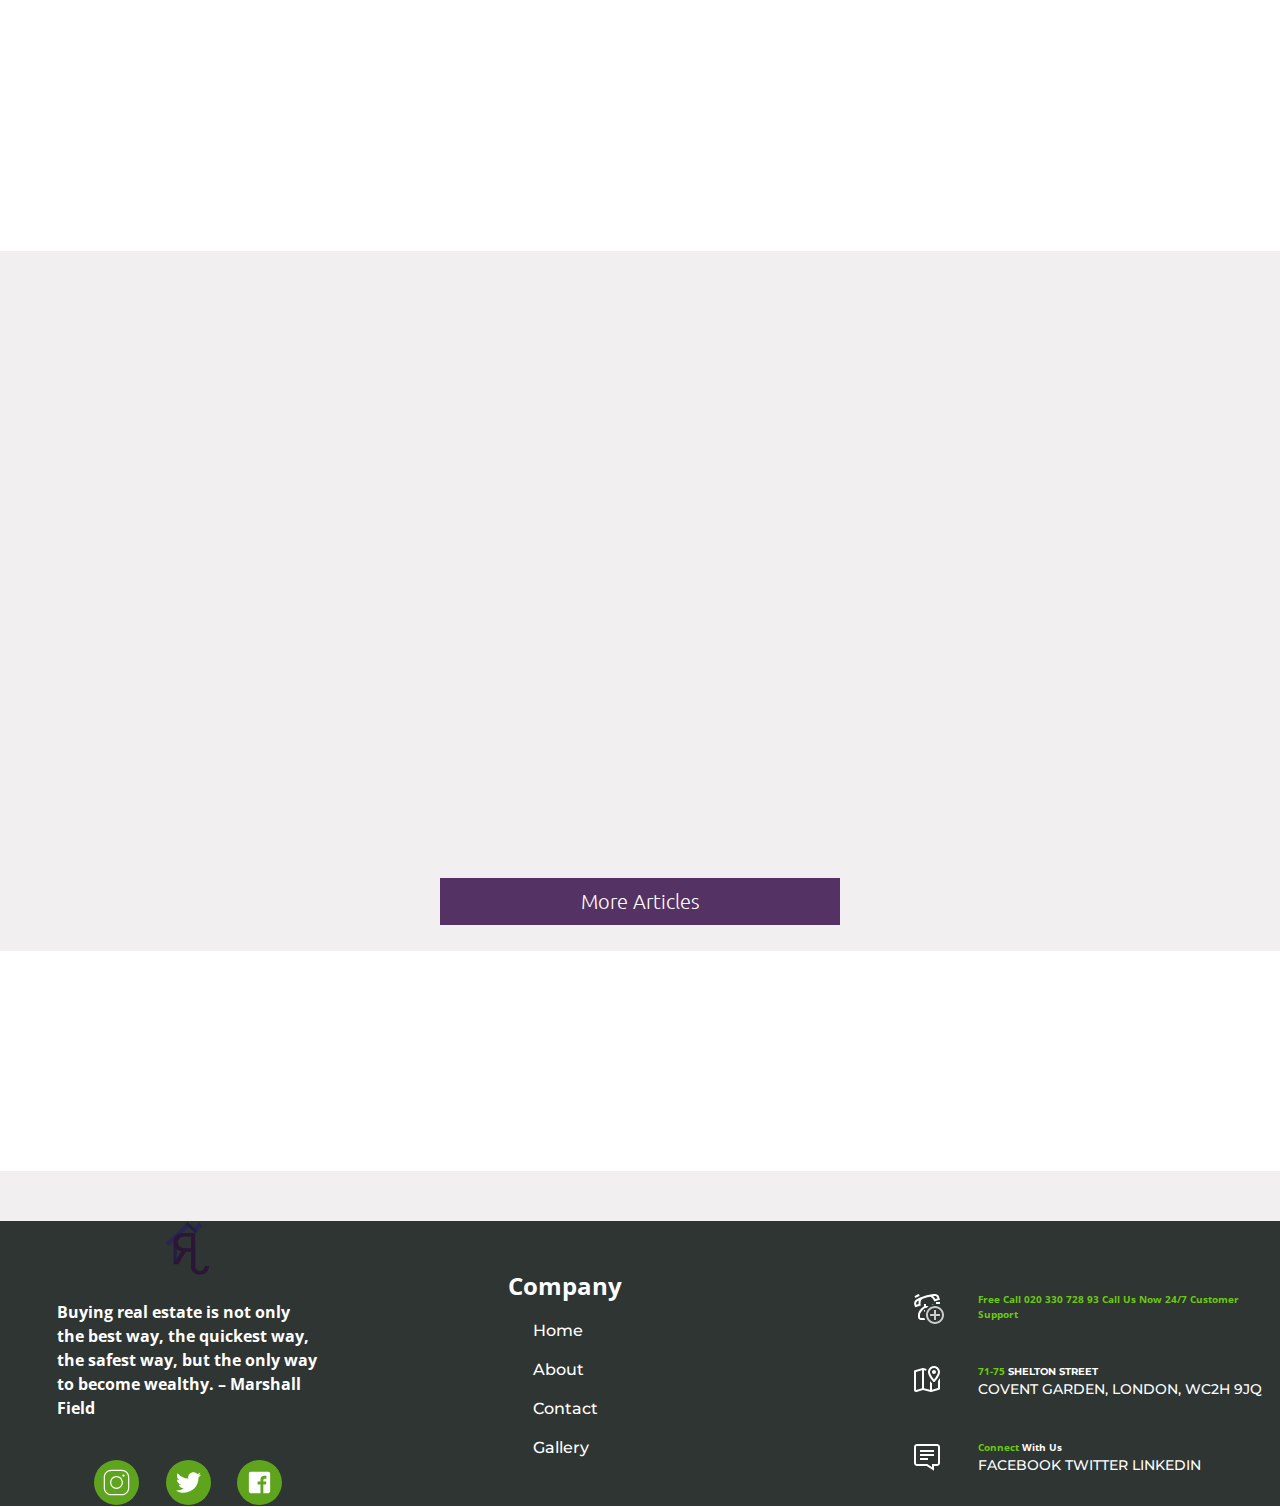
==== commit c993f0d6: "Development page first commit" ====
--- a/index.html
+++ b/index.html
@@ -143,7 +143,7 @@
       
             
         <div class="button-div">
-            <a href="Gallery.html" class="anchor-button"><button class="cta-btn">Developments</button></a>
+            <a href="Developments.html" class="anchor-button"><button class="cta-btn">Developments</button></a>
     </div>
     </div>
 
@@ -183,7 +183,7 @@
             </div>
             </div>
             <div class="button-div">
-                <a href="Gallery.html" class="anchor-button"><button class="cta-btn">developments</button></a>
+                <a href="Developments.html" class="anchor-button"><button class="cta-btn">developments</button></a>
             </div>
         </section>
     </section>
--- a/stylesheet.css
+++ b/stylesheet.css
@@ -47,7 +47,7 @@
 /*Section website-banner */
 .banner {
     width: 100%;
-    background-color:#553264;
+    background-color:#2E3533;
     display: flex;
     color: #796589;
 
@@ -109,7 +109,7 @@
     justify-content: space-between;
     align-items: center;
     padding: 30px 5%;
-    background-color: F9F9F9;
+    background-color: #D2E7E3;
     animation: nav-load 1.5s ease-in;
     
 }
@@ -220,7 +220,7 @@
     top:70;
     left: 0;
     width: 5%;
-    background-color:F9F9F9;
+    background-color:#D2E7E3;
     height: 90%;
     color: gray;
     animation: nav-load 1.5s ease-in;
@@ -234,6 +234,7 @@
     left: 0%; 
     font-size: 14px;
     font-weight: bolder;
+    color: black;
     -webkit-transform: rotate(-90deg);
     -moz-transform: rotate(-90deg); 
     -moz-transform: rotate(-90deg); 
@@ -948,11 +949,12 @@
 .blog-post{
     width: 23%;
     height: 400px;
-    background-color: #181f1b2d;
+    background-color: #2e3533c2;
     border-radius: 20px;
     position: relative;
     transition: all .2s ease-in-out; 
     cursor: pointer;
+    color: white;
 }
 
 .blog-post:hover{
@@ -973,6 +975,7 @@
     text-underline-offset: 5px;
     top: 330;
     left: 30;
+    color: white;
     
 }
 
@@ -1138,7 +1141,7 @@
 .Footer{
     width: 100%;
     height:285px;
-    background-color:#553264;
+    background-color:#2E3533;
     display: flex;
     align-items: center;
     justify-content: space-evenly;
@@ -1634,6 +1637,19 @@
      margin: 20px 0px;
      
    }
+
+   .content h1 {
+    font-size: 40px;
+    width: 100%;
+    margin-bottom: 25px;
+    animation: nav-load 900ms ease-in;
+}
+
+.content {
+    top: 60%;
+    left: 50%;
+    transform: translate(-50%, -60%);
+}
 
 
    .content-container2 h1{
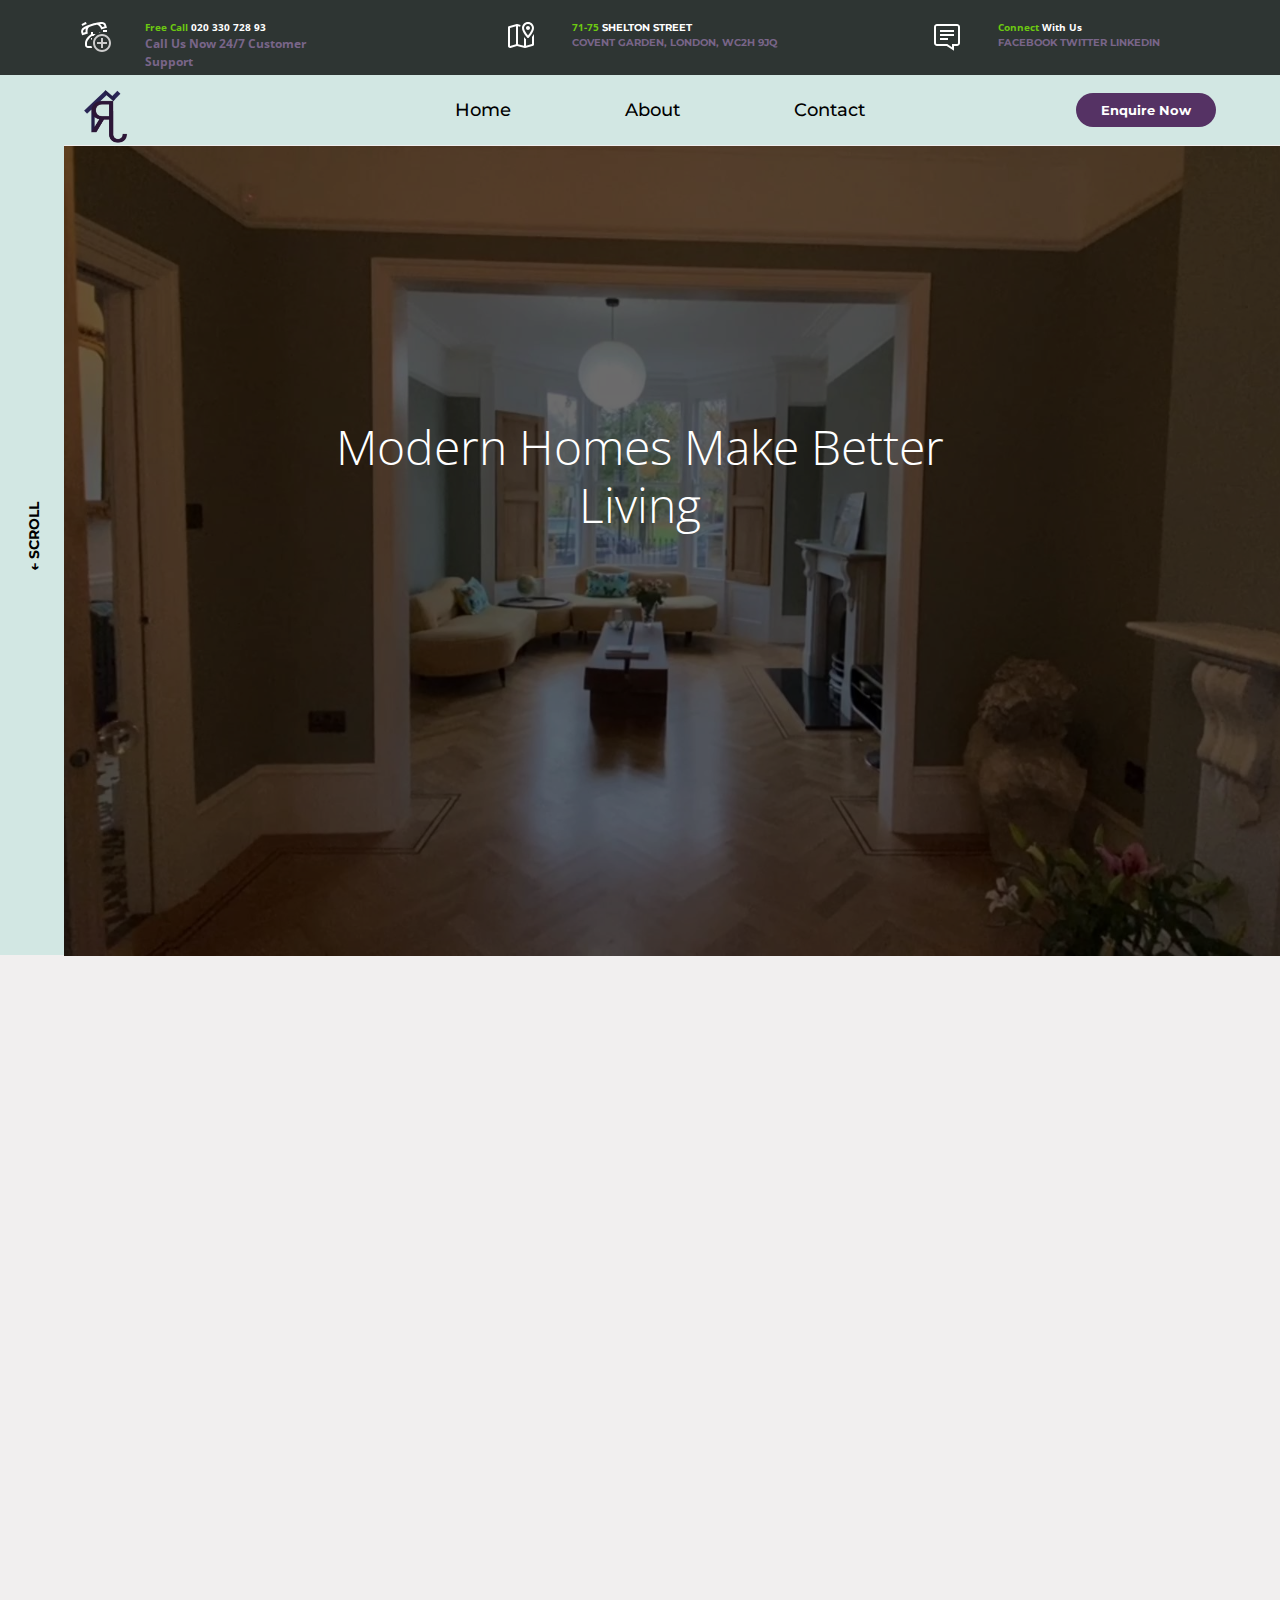
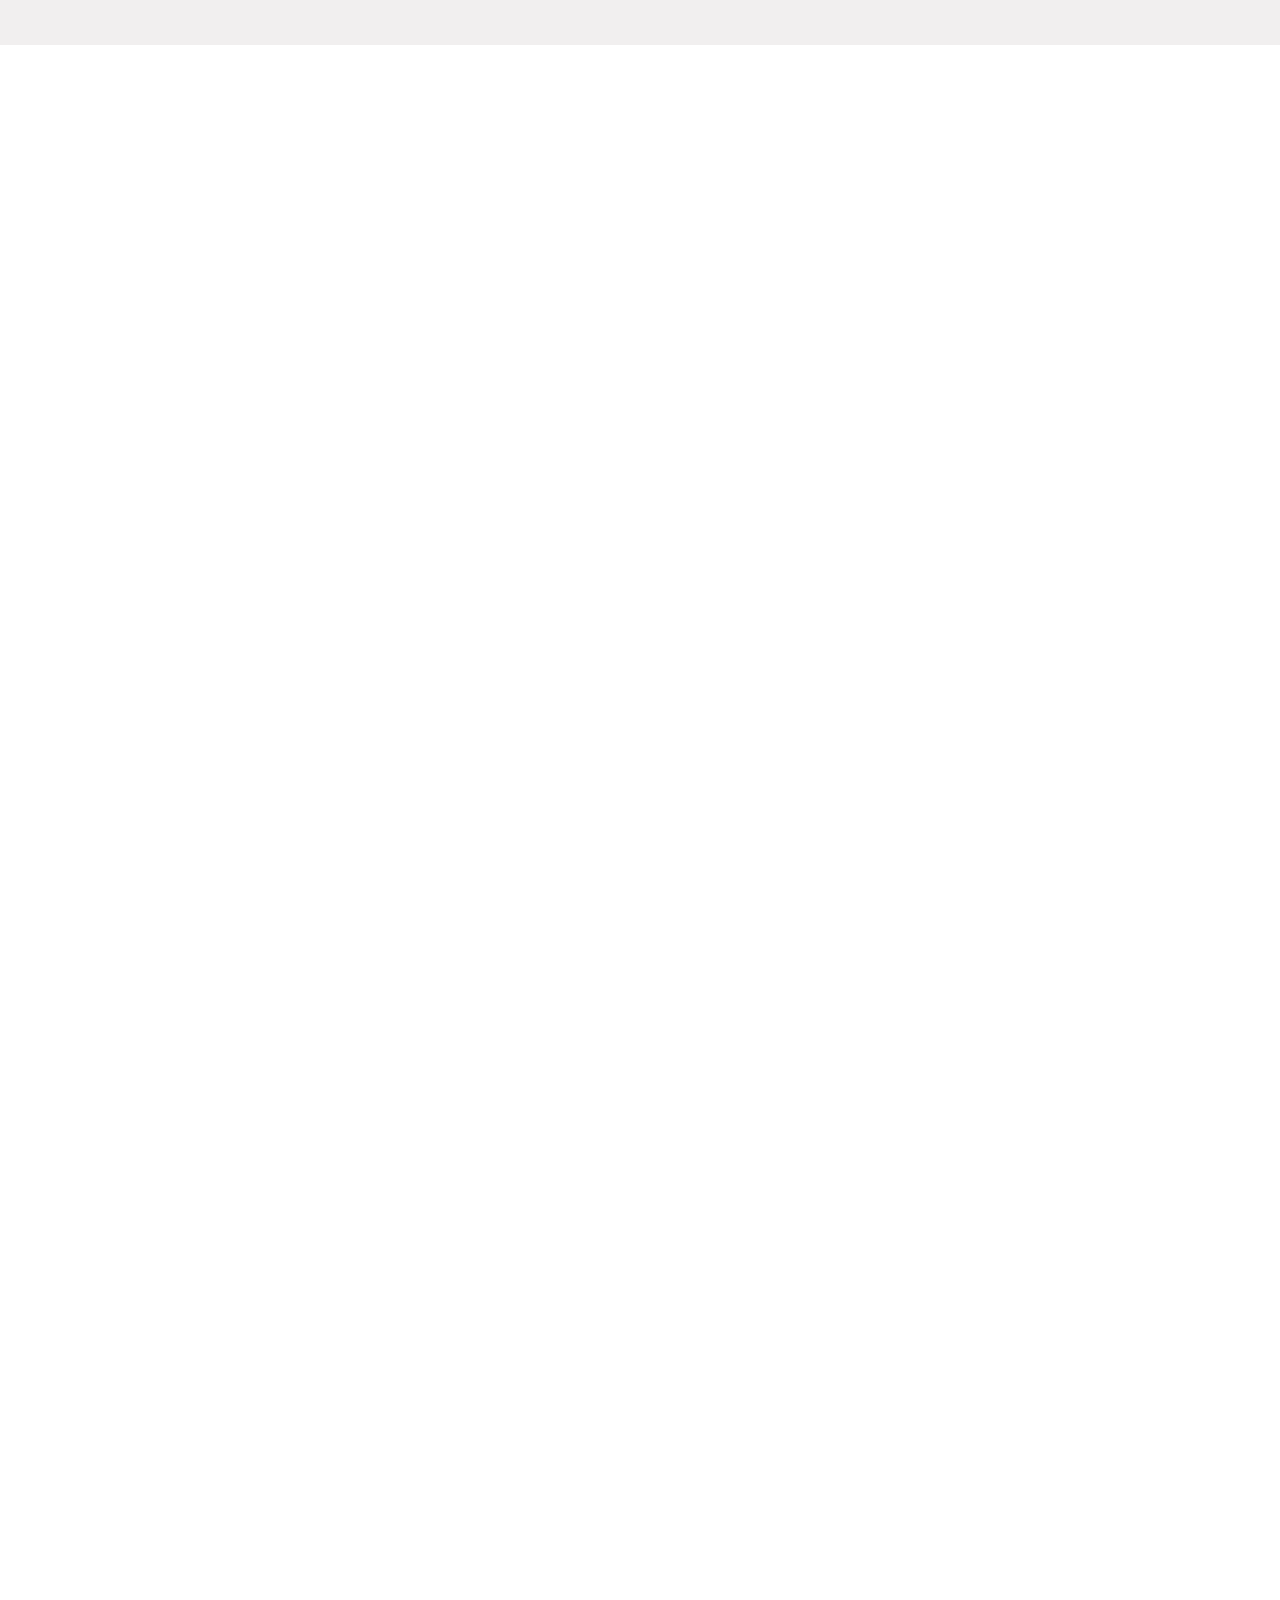
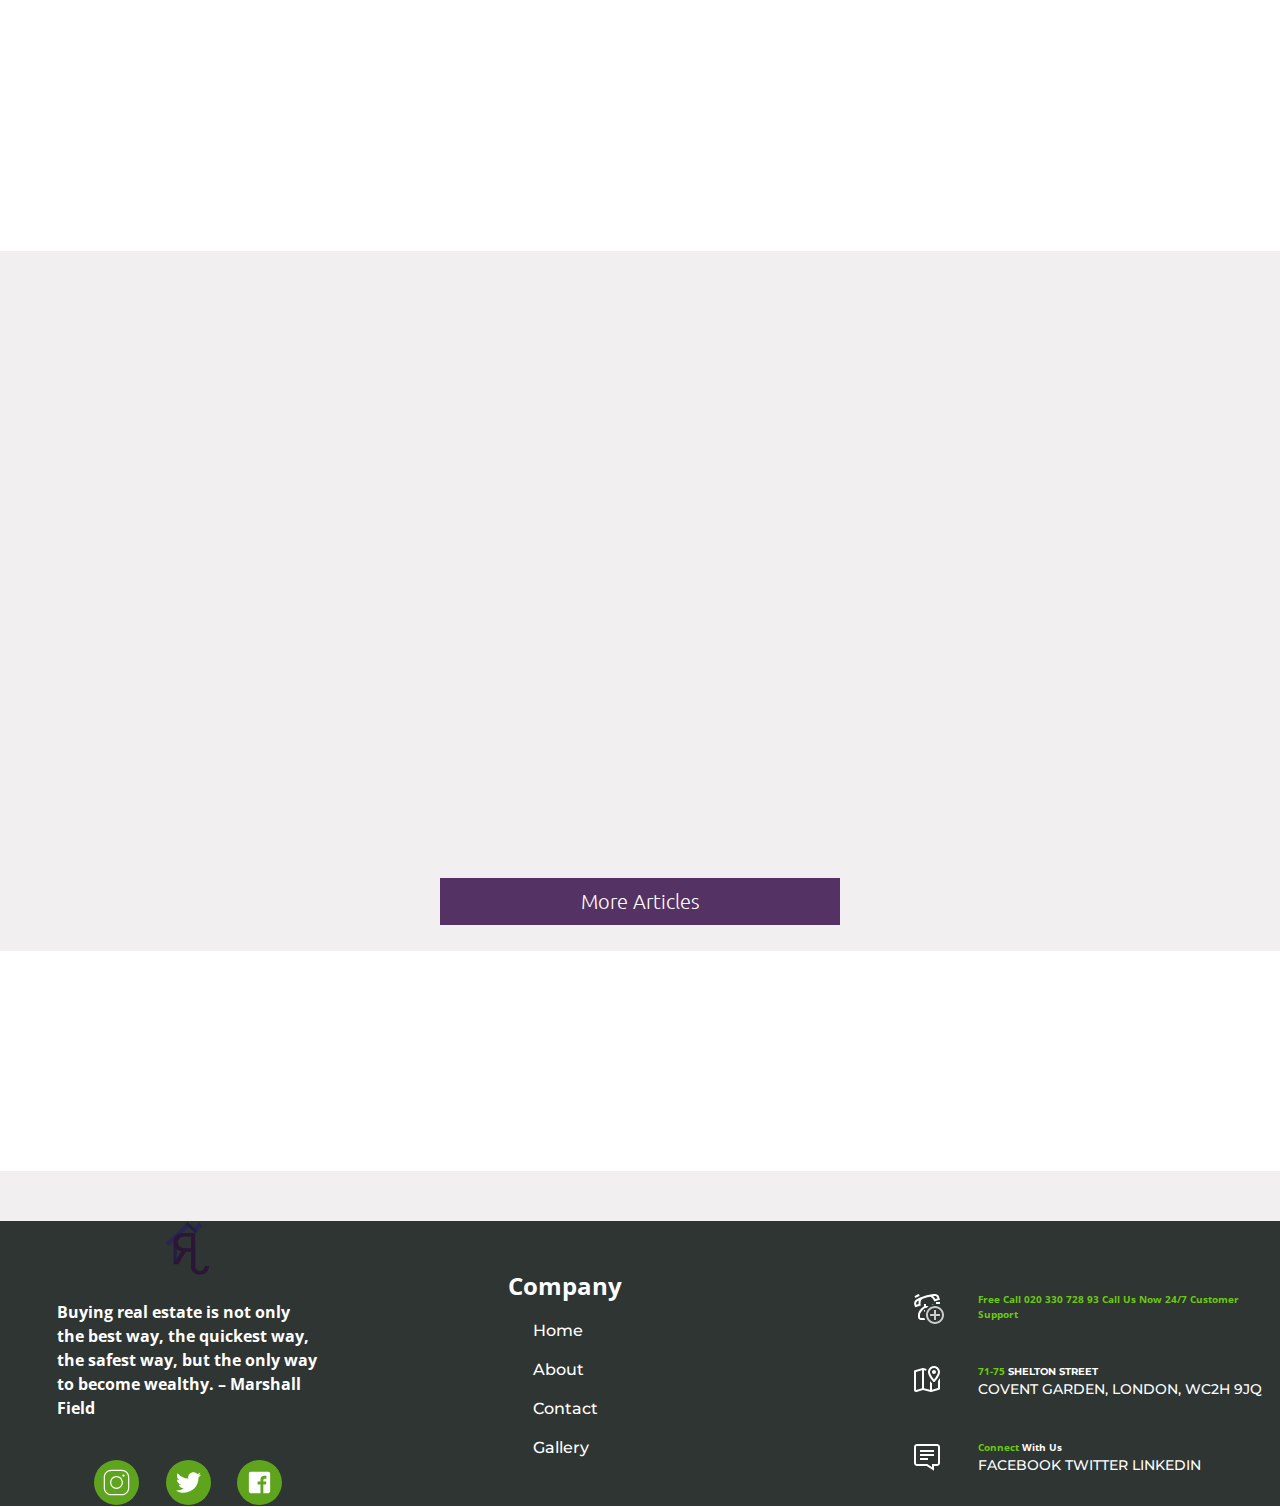
==== commit ee26dc8b: "HomePage Dev edit" ====
--- a/index.html
+++ b/index.html
@@ -96,7 +96,8 @@
     From our market research to our distribution and award-winning customer service, RPJ Properties can take the hassle out of investing, providing a truly hands-off experience. We do the hard work. You get the benefits.</p>
         <div class="Gallery-Container1">
         <div class="Gallery-Container2">
-            <div class= "one grid-img">
+
+            <div class= "one grid-img" id="pOne">
                 <div class="Gallery-content">
                 <h2>105 BroadWay</h2>
                 <h4>London</h4>
--- a/stylesheet.css
+++ b/stylesheet.css
@@ -269,7 +269,7 @@
     z-index: 11;
     position: absolute;
     text-align: center;
-    top: 50%;
+    top: 53%;
     left: 50%;
     transform: translate(-50%, -50%);
 }
@@ -288,7 +288,9 @@
     
 }
 
-.
+.cta button:hover{
+    color: white;
+}
 
 .content a:hover{
 background-color: transparent;
@@ -358,9 +360,9 @@
 }
 
 .ctaBTN2{
-    width: 250px;
+    width: 200px;
     margin-top: 18px;
-    background:#000000a9;
+    background:#156466;
     font-weight: lighter;
 }
 
@@ -949,8 +951,8 @@
 .blog-post{
     width: 23%;
     height: 400px;
-    background-color: #2e3533c2;
-    border-radius: 20px;
+    background-color: #979494;
+    border-radius: 18px;
     position: relative;
     transition: all .2s ease-in-out; 
     cursor: pointer;
@@ -975,7 +977,7 @@
     text-underline-offset: 5px;
     top: 330;
     left: 30;
-    color: white;
+    color: #FECB9A;
     
 }
 
@@ -1985,15 +1987,18 @@
     font-family: 'Montserrat', sans-serif;
 }
 
+
     
     .blog-post{
         height: 400px;
         width: 60%;
         margin: 20px;
+        
     }
 
     .blog-post h4{
-        font-size: 18px;
+        font-size: 15px;
+        padding: 10px;
 
     }
 
@@ -2019,6 +2024,7 @@
         
 }
 
+
 @media only screen and (max-width: 500px) {
     .content-About{
         height: 580px;
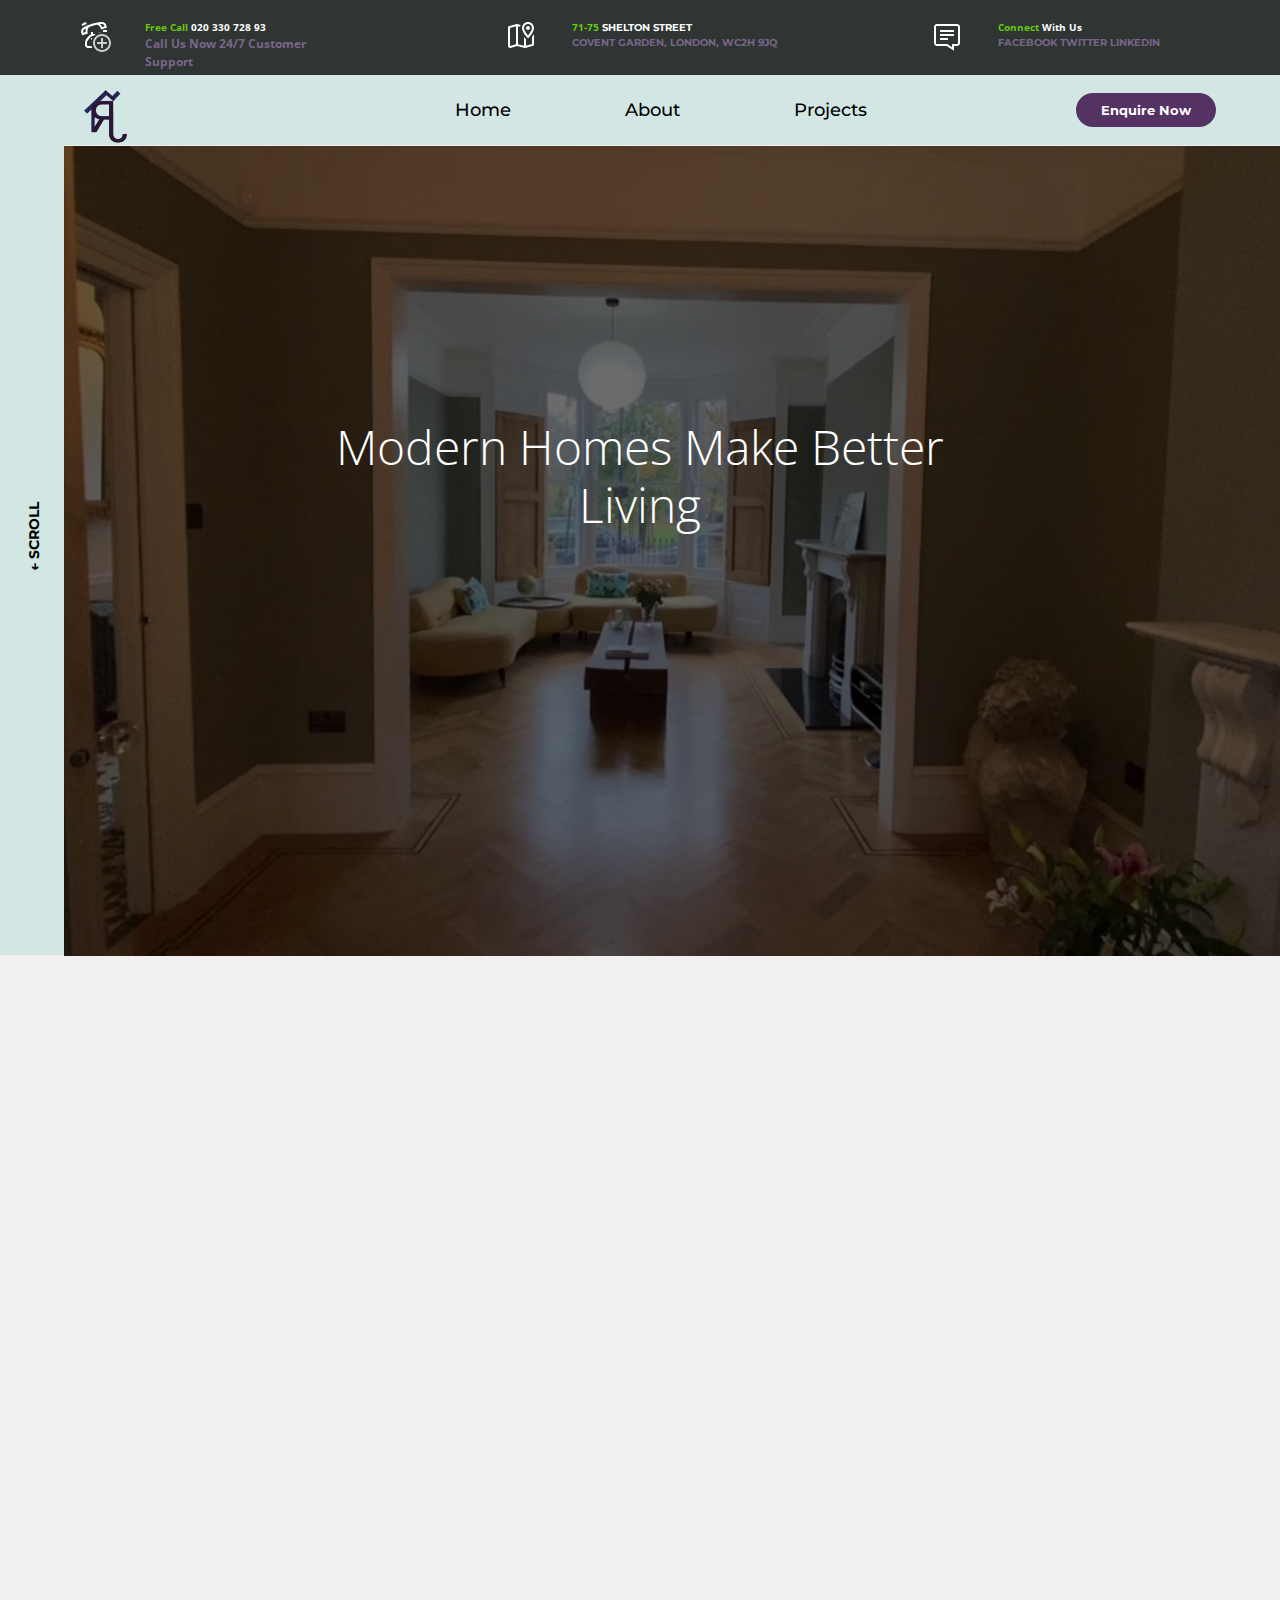
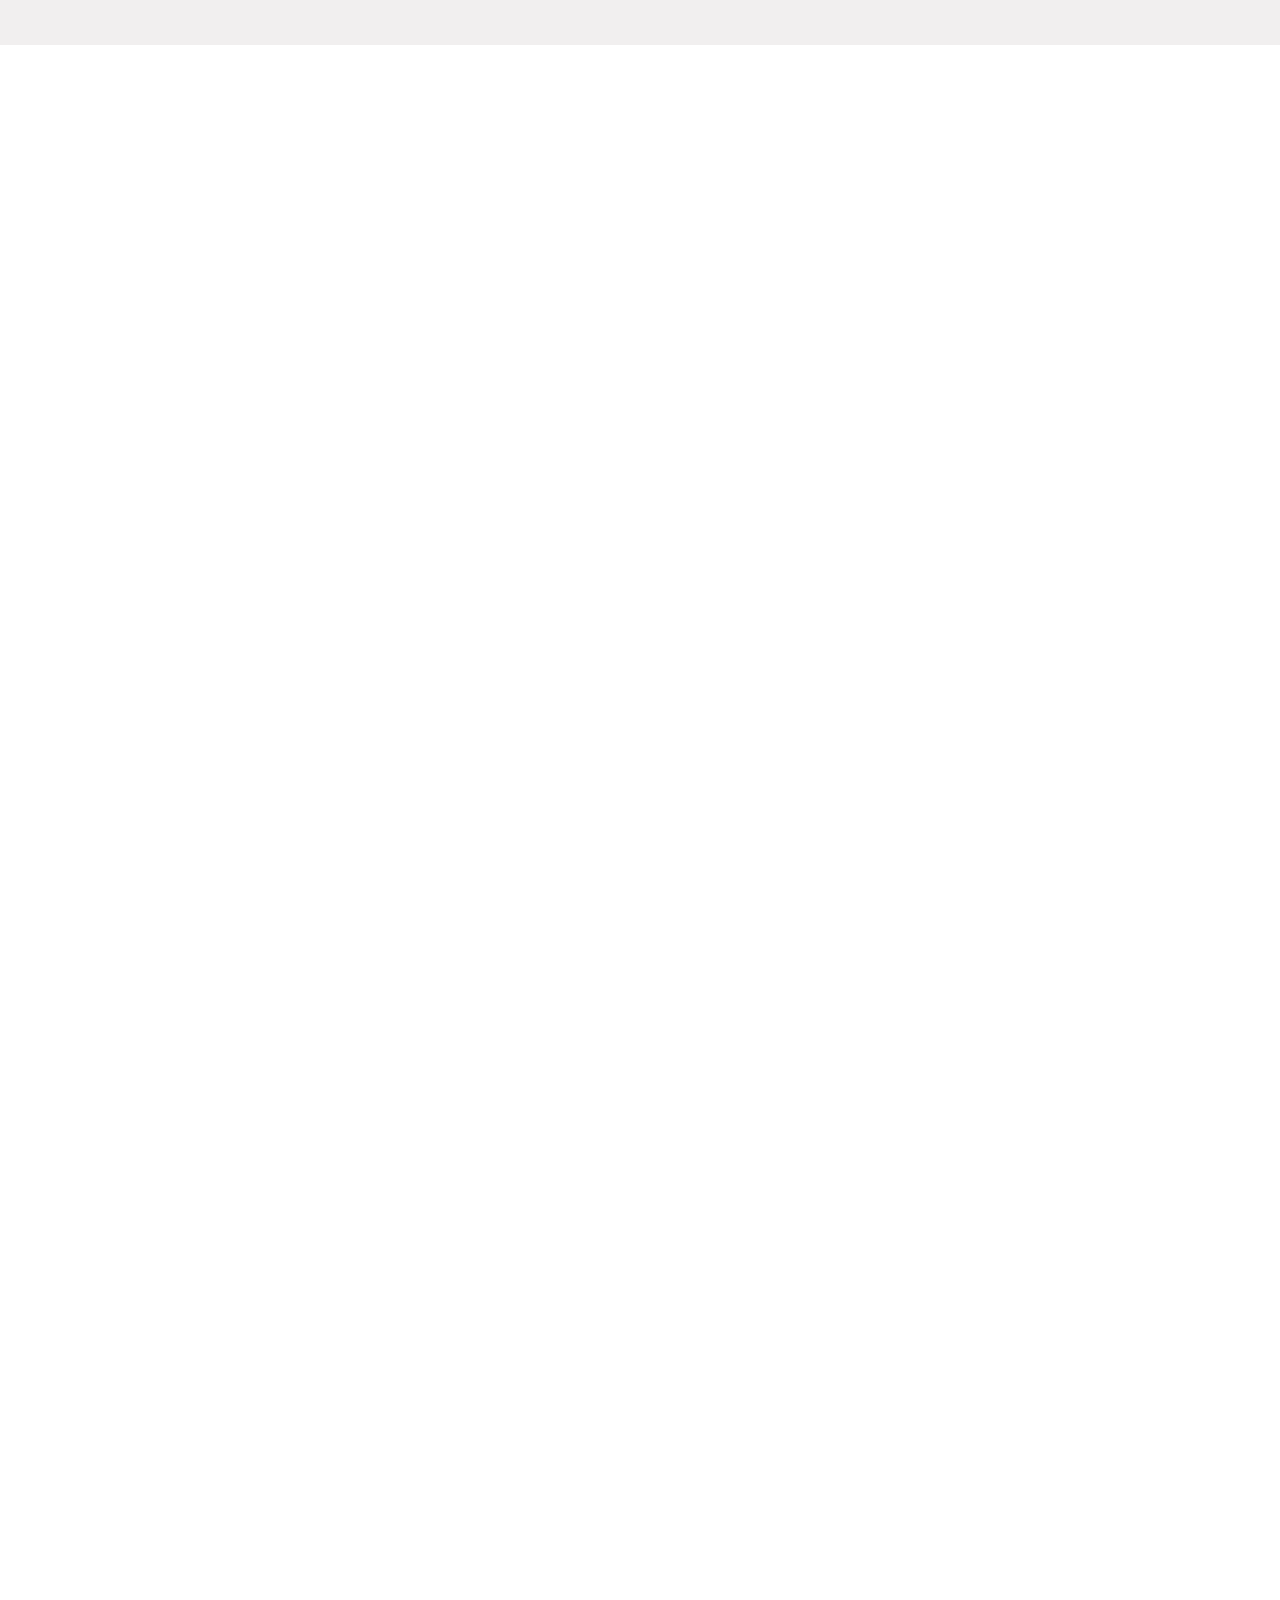
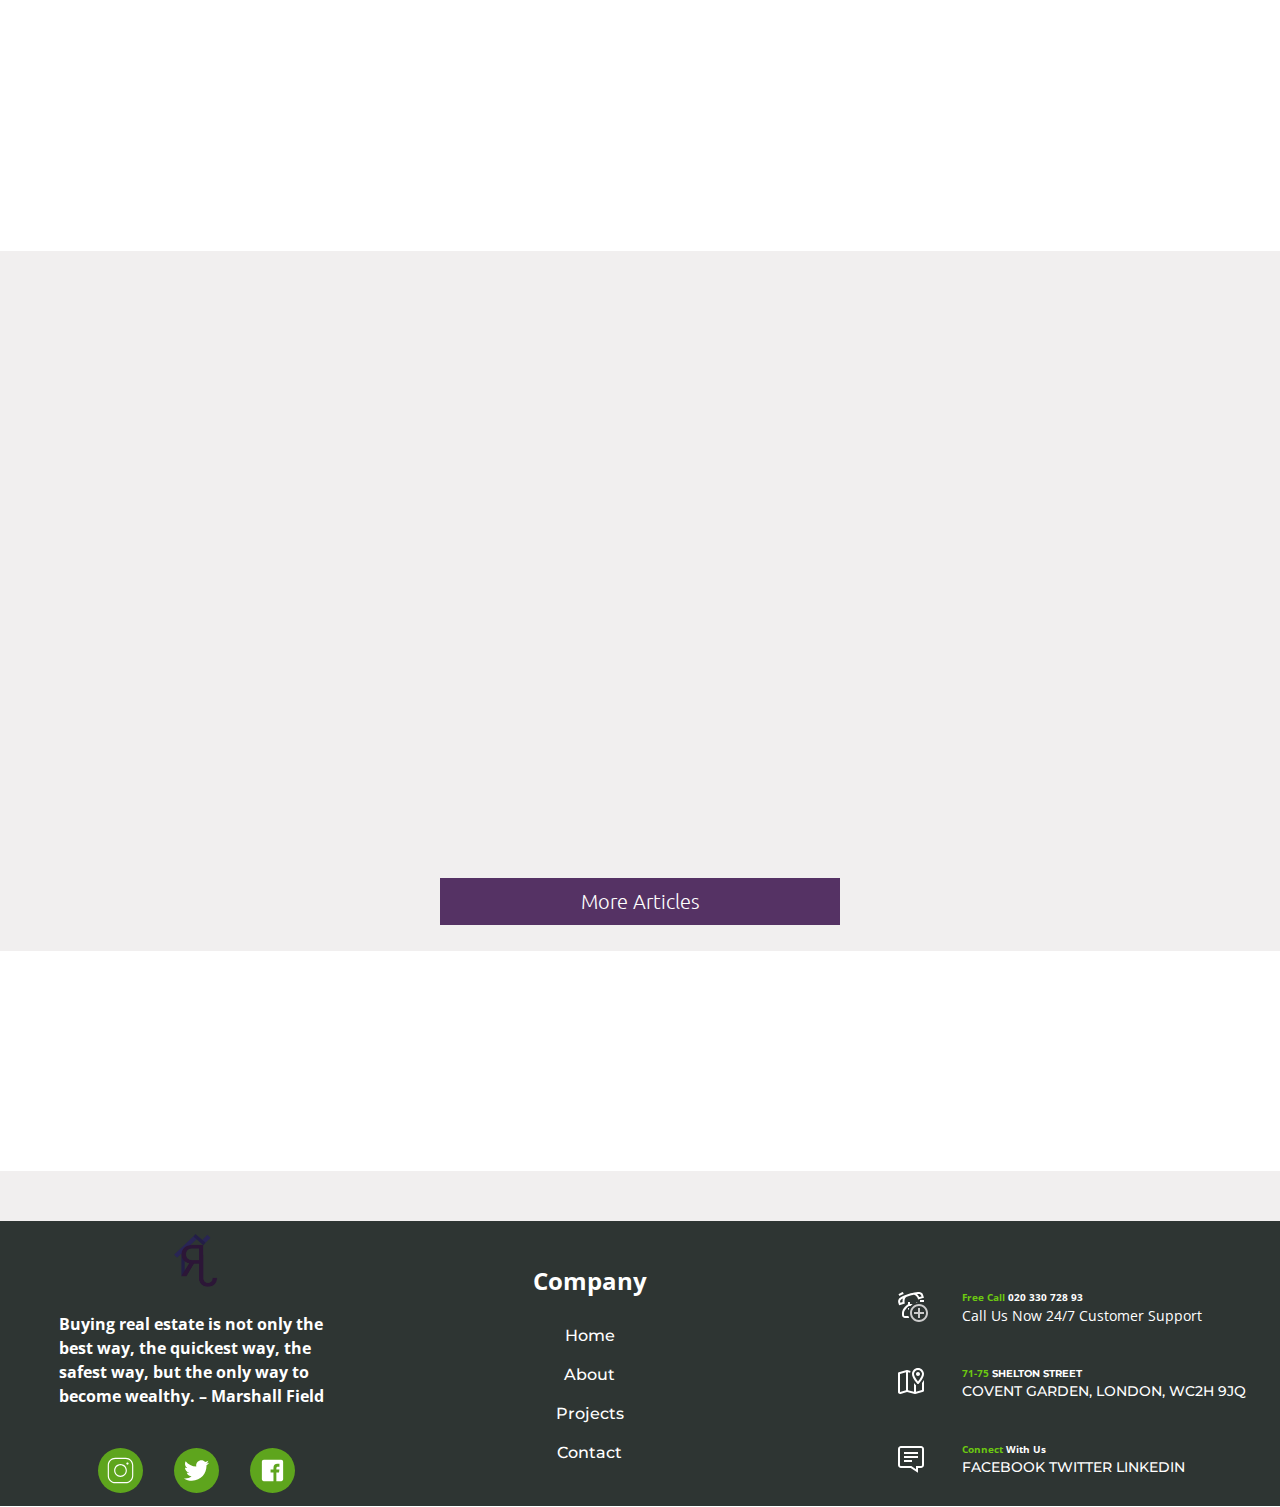
==== commit f2893cfc: "nav fix + banner fix" ====
--- a/index.html
+++ b/index.html
@@ -47,7 +47,7 @@
                 <ul class="nav_links">
                     <li><a href="index.html">Home</a></li>
                     <li><a href="About.html">About</a></li>
-                    <li><a href="#contact">Contact</a></li>
+                    <li><a href="Developments.html">Projects</a></li>
                 </ul>
             </nav>
             <label for="nav-toggle" class="nav-toggle-label">
@@ -97,7 +97,7 @@
         <div class="Gallery-Container1">
         <div class="Gallery-Container2">
 
-            <div class= "one grid-img" id="pOne">
+            <div class= "one grid-img" id="Property1">
                 <div class="Gallery-content">
                 <h2>105 BroadWay</h2>
                 <h4>London</h4>
@@ -105,28 +105,28 @@
             </div>
             </div>
 
-            <div class="two grid-img">
+            <div class="two grid-img" id="Property2">
                 <div class="Gallery-content">
                     <h2>Pavilion Road</h2>
                     <h4>London</h4>
                     <h5>3-Bed House</h5>
                 </div>
             </div>
-            <div class="three grid-img">
+            <div class="three grid-img" id="Property3">
                 <div class="Gallery-content">
                     <h2>St Martins's Close</h2>
                     <h4>Birmingham</h4>
                     <h5>Sold Out</h5>
                 </div>
             </div>
-            <div class="four grid-img">
+            <div class="four grid-img" id="Property4">
                 <div class="Gallery-content">
                     <h2>The Grand Exchange</h2>
                     <h4>London</h4>
                     <h5>Sold Out</h5>
                 </div>
             </div>
-            <div class="five grid-img">
+            <div class="five grid-img" id="Property5">
                 <div class="Gallery-content">
                     <h2>Queen's Court</h2>
                     <h4>London</h4>
@@ -333,9 +333,9 @@
             <h2>Company</h2>
             <ul>
                 <a href="index.html"><li>Home</li></a>
-                <a href="#"><li>About</li></a>
+                <a href="About.html"><li>About</li></a>
+                <a href="Developments.html"><li>Projects</li></a>
                 <a href="#"><li>Contact</li></a>
-                <a href="Gallery.html"><li>Gallery</li></a>
             </ul>
         </div>
 
@@ -345,7 +345,7 @@
                     width="32" height="32"
                     viewBox="0 0 172 172"
                     style=" fill:#000000;"><g fill="none" fill-rule="nonzero" stroke="none" stroke-width="1" stroke-linecap="butt" stroke-linejoin="miter" stroke-miterlimit="10" stroke-dasharray="" stroke-dashoffset="0" font-family="none" font-weight="none" font-size="none" text-anchor="none" style="mix-blend-mode: normal"><path d="M0,172v-172h172v172z" fill="none"></path><g id="original-icon" fill="#ffffff" opacity="0" visibility="hidden"><path d="M37.12109,11.16993c-10.70801,4.32519 -18.39257,8.52441 -23.89355,12.00976l5.79492,9.07031c4.87109,-3.14942 12.00977,-7.0127 22.12989,-11.16992zM123.96094,11.25391c-8.0625,0 -19.98828,1.0918 -36.44922,5.03906c-0.33594,0.08399 -0.62989,0.08399 -0.92382,0.16797v0.08399c-4.8291,1.17578 -9.95216,2.47753 -15.5791,4.19922c-5.62696,1.72168 -10.62402,3.44335 -15.28516,5.12304h-0.04199c-0.20997,0.04199 -0.41993,0.16797 -0.62989,0.25196c-15.99902,5.87891 -26.62305,11.58984 -33.38379,16.125c-3.82129,2.51953 -6.67676,6.25683 -8.48242,10.49804c-1.84766,4.24121 -2.7295,9.1543 -1.25977,13.9834l4.70313,15.41114l5.12305,-1.51172l5.12304,-1.5957l20.66016,-6.21484l-0.96582,-4.8291c0,0 -1.38574,-7.09668 -0.37793,-14.65527c0.5459,-3.82129 1.67969,-7.60059 3.61133,-10.58203c1.46972,-2.22559 3.31737,-4.07325 6.00487,-5.45899c0.042,0 0.08399,0 0.12598,0c0.67188,-0.37793 1.46973,-0.62989 2.30957,-0.92382c4.74511,-1.76368 9.99414,-3.52734 15.87304,-5.33301c6.04688,-1.84766 11.54785,-3.31739 16.58692,-4.49317c0.29395,-0.08398 0.5459,-0.12598 0.83984,-0.16797c0.50391,-0.12598 0.92383,-0.16797 1.42774,-0.29395c2.93945,-0.33594 5.41699,0.16797 7.85253,1.21778c3.2754,1.38574 6.34082,3.90527 8.86035,6.76074c5.08105,5.75293 7.85254,12.3877 7.85254,12.3877l1.84766,4.57715l20.70215,-6.25683l10.24609,-3.10743l-4.66114,-15.45312c-1.46972,-4.8291 -4.87109,-8.44043 -8.77636,-10.91797c-3.90527,-2.51953 -8.35645,-4.03125 -12.93359,-4.03125zM123.96094,22.00391c1.97364,0 4.8291,0.83984 7.09668,2.26758c2.26758,1.46972 3.86328,3.48534 4.3252,5.03906l1.55371,5.12304l-12.13574,3.69531c-1.30176,-2.72949 -2.35156,-5.87891 -7.05469,-11.16992c-1.30176,-1.51172 -2.89746,-2.89747 -4.53516,-4.28321c4.15723,-0.41992 7.89453,-0.67187 10.75,-0.67187zM36.95313,45.77149c-0.62989,2.01563 -1.13379,4.07324 -1.42773,6.04688c-0.96582,7.09668 -0.08399,10.24609 0.37793,13.26953l-12.13574,3.69531l-1.55372,-5.16504c-0.46191,-1.59571 -0.29394,-4.11524 0.79785,-6.59277c1.0918,-2.47754 2.98145,-4.74513 4.61915,-5.87891c2.35156,-1.59571 5.58496,-3.44336 9.32226,-5.375zM129,53.75v10.75h21.5v-10.75zM64.5,64.5v11.42188l-0.50391,0.33594c0,0 -7.76855,5.66895 -15.5371,14.19336c-7.81055,8.48242 -16.20899,19.94628 -16.20899,33.17382v10.75c0,8.86035 7.26465,16.125 16.125,16.125h86c8.86035,0 16.125,-7.26465 16.125,-16.125v-10.75c0,-13.22754 -8.39844,-24.69141 -16.16699,-33.17382c-7.81055,-8.52442 -15.5791,-14.19336 -15.5791,-14.19336l-0.50391,-0.33594v-11.42187h-10.75v10.75h-32.25v-10.75zM69.20313,86h44.34375c0.96582,0.75586 6.4248,4.70313 12.80761,11.67383c7.0127,7.64257 13.39551,17.67871 13.39551,25.95117v10.75c0,3.02344 -2.35156,5.375 -5.375,5.375h-86c-3.02344,0 -5.375,-2.35156 -5.375,-5.375v-10.75c0,-8.27246 6.38281,-18.30859 13.35352,-25.95117c6.4248,-6.97071 11.88378,-10.91797 12.8496,-11.67383zM64.5,96.75v10.75h10.75v-10.75zM86,96.75v10.75h10.75v-10.75zM107.5,96.75v10.75h10.75v-10.75zM64.5,118.25v10.75h10.75v-10.75zM86,118.25v10.75h10.75v-10.75zM107.5,118.25v10.75h10.75v-10.75z"></path></g><g id="subtracted-icon" fill="#ffffff"><path d="M41.15234,21.08008c-10.12011,4.15722 -17.25879,8.0205 -22.12989,11.16992l-5.79492,-9.07031c5.50098,-3.48535 13.18554,-7.68457 23.89355,-12.00976zM136.89453,15.28516c3.90527,2.47754 7.30665,6.08886 8.77636,10.91797l4.66114,15.45313l-10.24609,3.10743l-20.70215,6.25683l-1.84766,-4.57715c0,0 -2.77149,-6.63477 -7.85254,-12.3877c-2.51953,-2.85547 -5.58496,-5.375 -8.86035,-6.76074c-2.43554,-1.04981 -4.91308,-1.55372 -7.85253,-1.21778c-0.50391,0.12598 -0.92383,0.16797 -1.42774,0.29395c-0.29395,0.04199 -0.5459,0.08399 -0.83984,0.16797c-5.03906,1.17578 -10.54004,2.64551 -16.58692,4.49317c-5.87891,1.80567 -11.12793,3.56933 -15.87304,5.33301c-0.83984,0.29394 -1.6377,0.5459 -2.30957,0.92382c-0.04199,0 -0.08398,0 -0.12598,0c-2.6875,1.38574 -4.53516,3.2334 -6.00487,5.45899c-1.93165,2.98144 -3.06544,6.76074 -3.61133,10.58203c-1.00781,7.55859 0.37793,14.65527 0.37793,14.65527l0.96582,4.8291l-20.66016,6.21484l-5.12304,1.5957l-5.12305,1.51172l-4.70312,-15.41114c-1.46973,-4.82909 -0.58789,-9.74219 1.25977,-13.9834c1.80566,-4.24121 4.66112,-7.97851 8.48242,-10.49804c6.76074,-4.53516 17.38477,-10.24609 33.38379,-16.125c0.20996,-0.08399 0.41992,-0.20997 0.62989,-0.25196h0.04199c4.66114,-1.67969 9.6582,-3.40136 15.28516,-5.12304c5.62695,-1.72169 10.75,-3.02344 15.5791,-4.19922v-0.08399c0.29394,-0.08398 0.58789,-0.08398 0.92382,-0.16797c16.46094,-3.94726 28.38672,-5.03906 36.44922,-5.03906c4.57715,0 9.02832,1.51172 12.93359,4.03125zM113.21094,22.67578c1.6377,1.38574 3.2334,2.77149 4.53516,4.28321c4.70313,5.29101 5.75293,8.44043 7.05469,11.16992l12.13574,-3.69531l-1.55371,-5.12304c-0.46192,-1.55372 -2.05761,-3.56934 -4.3252,-5.03906c-2.26757,-1.42774 -5.12304,-2.26758 -7.09668,-2.26758c-2.85547,0 -6.59277,0.25196 -10.75,0.67188zM27.63086,51.14649c-1.6377,1.13378 -3.52734,3.40136 -4.61915,5.87891c-1.09179,2.47753 -1.25976,4.99706 -0.79785,6.59277l1.55372,5.16504l12.13574,-3.69531c-0.46192,-3.02344 -1.34375,-6.17285 -0.37793,-13.26953c0.29394,-1.97364 0.79784,-4.03125 1.42773,-6.04687c-3.7373,1.93164 -6.9707,3.77929 -9.32226,5.375zM150.5,53.75v10.75h-21.5v-10.75zM75.25,64.5v10.75h14.42144c-4.33526,3.05242 -8.24394,6.67207 -11.61707,10.75h-8.85124c-0.96582,0.75586 -6.4248,4.70313 -12.8496,11.67383c-6.97071,7.64257 -13.35352,17.67871 -13.35352,25.95117v10.75c0,3.02344 2.35156,5.375 5.375,5.375h18.36095c1.06404,3.74692 2.48929,7.34366 4.23552,10.75h-22.59647c-8.86035,0 -16.125,-7.26465 -16.125,-16.125v-10.75c0,-13.22754 8.39844,-24.69141 16.20899,-33.17382c7.76855,-8.52442 15.5371,-14.19336 15.5371,-14.19336l0.50391,-0.33594v-11.42187zM107.5,64.5h10.75v0.24236c-3.69058,0.33433 -7.28452,1.00947 -10.75,1.99359zM64.5,107.5v-10.75h6.47147c-1.74623,3.40634 -3.17147,7.00308 -4.23552,10.75z"></path></g><g><g id="Layer_1" fill="#cccccc"><g><path d="M123.625,75.25c-26.67075,0 -48.375,21.70425 -48.375,48.375c0,26.67075 21.70425,48.375 48.375,48.375c26.67075,0 48.375,-21.70425 48.375,-48.375c0,-26.67075 -21.70425,-48.375 -48.375,-48.375zM123.625,161.25c-20.7475,0 -37.625,-16.8775 -37.625,-37.625c0,-20.7475 16.8775,-37.625 37.625,-37.625c20.7475,0 37.625,16.8775 37.625,37.625c0,20.7475 -16.8775,37.625 -37.625,37.625z"></path><path d="M129,118.25v-21.5h-10.75v21.5h-21.5v10.75h21.5v21.5h10.75v-21.5h21.5v-10.75z"></path></g></g><g id="Layer_1" fill="#000000" opacity="0"><g><path d="M123.625,64.5c-32.594,0 -59.125,26.531 -59.125,59.125c0,32.594 26.531,59.125 59.125,59.125c32.594,0 59.125,-26.531 59.125,-59.125c0,-32.594 -26.531,-59.125 -59.125,-59.125z"></path></g></g></g></g></svg>
-                    <p class="bannerTxt2"><span>Free Call 020   330   728   93 Call Us Now 24/7 Customer Support</p>
+                    <p class="bannerTxt2"><span>Free Call <span class="span2">020   330   728   93</span></span> Call Us Now 24/7 Customer Support</p>
                 </div>
                 <div class="banner  footer__banner location">
                     <svg class="svg-icon banner-icon" xmlns="http://www.w3.org/2000/svg" x="0px" y="0px"
--- a/stylesheet.css
+++ b/stylesheet.css
@@ -200,8 +200,8 @@
 }
 
 button:hover {
-  color: black;
-  background-color: black;
+  color: white;
+  background-color: #2E3533;
 }
 
 .video-container {
@@ -1196,7 +1196,12 @@
     flex-direction: column;
     justify-content: center;
    align-items: center;
-   margin-right:50px; 
+   margin-right:0px; 
+   text-align: center;
+}
+
+.footer-nav h2{
+    text-align: center;
 }
 
 
@@ -1207,12 +1212,20 @@
     cursor: pointer;
 }
 
+.footer-nav li:hover{
+    color: yellow;
+}
+
+.bannerTxt2 a:hover {
+   color: yellow;
+}
+
 .footer-nav a{
     text-decoration: none;
 }
 
 .footer-nav ul {
-margin-top: 25px;
+margin-top: 35px;
 }
 .footer-nav h2{
     color: white;
@@ -1239,6 +1252,10 @@
 .footer-banner{
     width: 33.33%;
     margin-left: 100px;
+}
+
+.bannerTxt2{
+    color: white;
 }
 
 
@@ -1647,6 +1664,16 @@
     animation: nav-load 900ms ease-in;
 }
 
+.aside{
+    display: none;
+}
+
+.video-container{
+    width: 100%;
+    left: 0%;
+}
+
+
 .content {
     top: 60%;
     left: 50%;
@@ -1690,7 +1717,7 @@
 
     .content-About h2{
         font-size: 28px;
-        margin: 0px 0px 30px 0px;
+        margin: 40px 0px 30px 0px;
         font-family: 'Montserrat', sans-serif;
         font-weight: lighter;
     }
